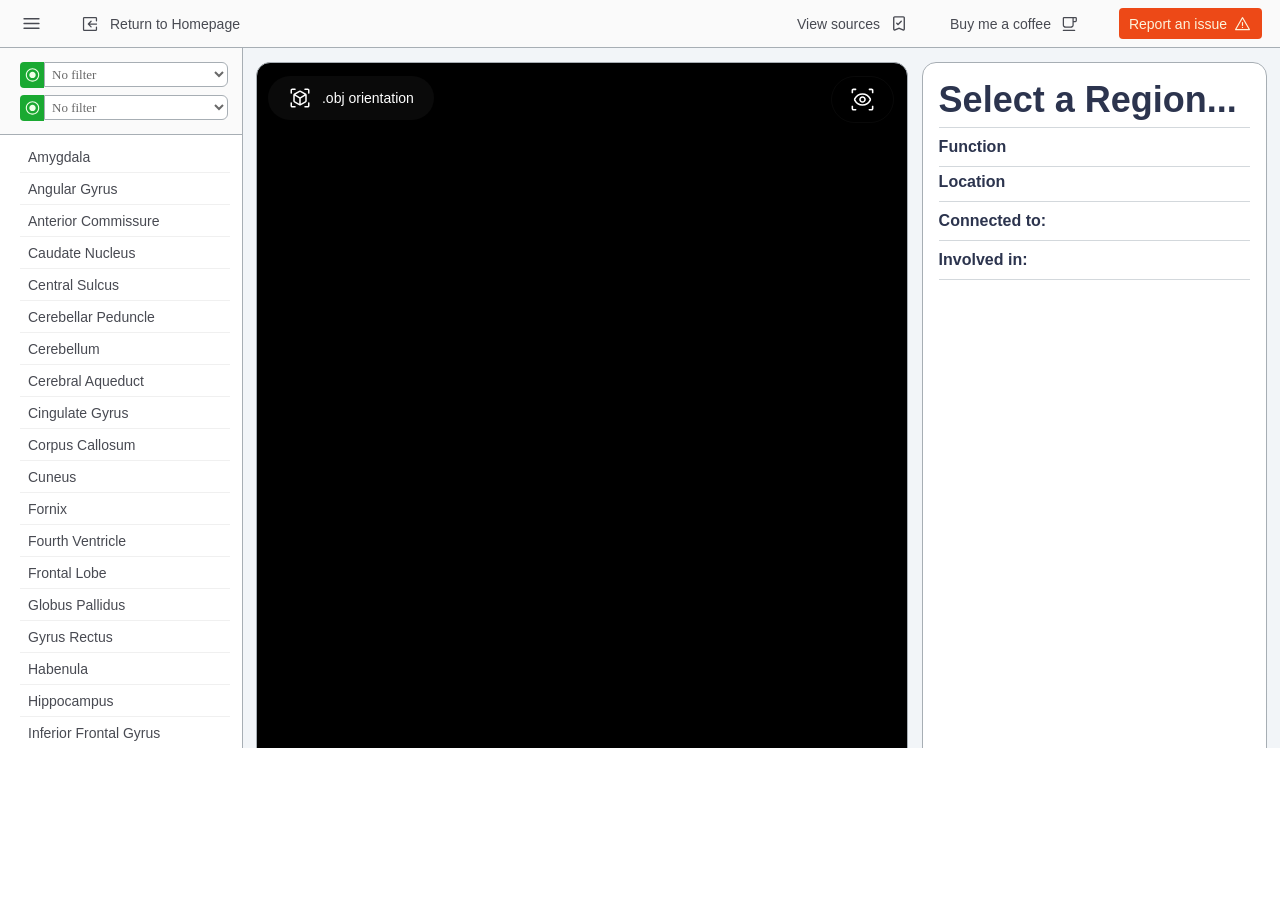
==== index.html @ bd82db9a "JS UPDATE; ANIMATIONS" ====
<!DOCTYPE html>
<html lang="en">

<head>
  <meta charset="UTF-8" />
  <link rel="icon" type="image/x-icon" href="BRAIN_2.png">
  <link rel="shortcut icon" href="BRAIN_2.png">

  <meta name="viewport" content="width=device-width, initial-scale=1.0" />

  <title>Model — Western Anatomy</title>
  <meta name="description" content="Learn neuroanatomy with an interactive 3D model. Created by Connor Mausolf at Western Washington University.">

  <meta property="og:title" content="WesternAnatomy Brain Model">
  <meta property="og:description" content="Learn neuroanatomy with an interactive 3D model. Created by Connor Mausolf at Western Washington University.">
  <meta property="og:type" content="website">
  <meta property="og:url" content="https://westernanatomy.com/">
  <meta property="og:image" content="og_image.png" src="og_image.png">

  <link rel="preconnect" href="https://fonts.googleapis.com">
  <link rel="preconnect" href="https://fonts.gstatic.com" crossorigin>
  <link href="https://fonts.googleapis.com/css2?family=Gloria+Hallelujah&family=Google+Sans+Flex:opsz,wght@6..144,1..1000&family=Google+Sans:ital,opsz,wght@0,17..18,400..700;1,17..18,400..700&family=Lato:ital,wght@0,100;0,300;0,400;0,700;0,900;1,100;1,300;1,400;1,700;1,900&family=Lexend:wght@793&family=Montserrat:ital,wght@0,100..900;1,100..900&family=Poppins:ital,wght@0,100;0,200;0,300;0,400;0,500;0,600;0,700;0,800;0,900;1,100;1,200;1,300;1,400;1,500;1,600;1,700;1,800;1,900&display=swap" rel="stylesheet">

  <link rel="stylesheet" href="lightV10.css">

  <script src="brain_index.js" defer></script>
  <script type="module" src="brain_script.js"></script>

</head>

<body>


  <main class="mm-content">
    
  <header class="navbar" role="banner" aria-label="Site">

  <a class="index-tog">
    <svg xmlns="http://www.w3.org/2000/svg" height="23px" viewBox="0 -960 960 960" width="23px" fill="currentColor"><path d="M170-254.62q-12.75 0-21.37-8.63-8.63-8.62-8.63-21.38 0-12.75 8.63-21.37 8.62-8.61 21.37-8.61h620q12.75 0 21.37 8.62 8.63 8.63 8.63 21.39 0 12.75-8.63 21.37-8.62 8.61-21.37 8.61H170ZM170-450q-12.75 0-21.37-8.63-8.63-8.63-8.63-21.38 0-12.76 8.63-21.37Q157.25-510 170-510h620q12.75 0 21.37 8.63 8.63 8.63 8.63 21.38 0 12.76-8.63 21.37Q802.75-450 790-450H170Zm0-195.39q-12.75 0-21.37-8.62-8.63-8.63-8.63-21.39 0-12.75 8.63-21.37 8.62-8.61 21.37-8.61h620q12.75 0 21.37 8.63 8.63 8.62 8.63 21.38 0 12.75-8.63 21.37-8.62 8.61-21.37 8.61H170Z"/></svg>
  </a>

       <a class="link" href="ethos.html">
        <svg xmlns="http://www.w3.org/2000/svg" height="20px" viewBox="0 -960 960 960" width="20px" fill="currentColor"><path d="M212.31-140Q182-140 161-161q-21-21-21-51.31v-112.31q0-12.76 8.62-21.38 8.61-8.61 21.38-8.61t21.38 8.61q8.62 8.62 8.62 21.38v112.31q0 4.62 3.85 8.46 3.84 3.85 8.46 3.85h535.38q4.62 0 8.46-3.85 3.85-3.84 3.85-8.46v-535.38q0-4.62-3.85-8.46-3.84-3.85-8.46-3.85H212.31q-4.62 0-8.46 3.85-3.85 3.84-3.85 8.46v112.31q0 12.76-8.62 21.38-8.61 8.61-21.38 8.61T148.62-614q-8.62-8.62-8.62-21.38v-112.31Q140-778 161-799q21-21 51.31-21h535.38Q778-820 799-799q21 21 21 51.31v535.38Q820-182 799-161q-21 21-51.31 21H212.31Zm277.54-310H170q-12.77 0-21.38-8.62Q140-467.23 140-480t8.62-21.38Q157.23-510 170-510h319.85l-84-84q-8.93-8.92-8.81-20.88.12-11.97 8.81-21.27 9.3-9.31 21.38-9.62 12.08-.31 21.39 9l131.46 131.46q5.61 5.62 7.92 11.85 2.31 6.23 2.31 13.46T588-466.54q-2.31 6.23-7.92 11.85L448.62-323.23q-8.93 8.92-21.2 8.81-12.27-.12-21.57-9.43-8.69-9.3-9-21.07-.31-11.77 9-21.08l84-84Z"/></svg>
        Return to Homepage
       </a>



       <div class="link2">
       <a class="linkVENMO" 
       href="references.html">View sources
        <svg xmlns="http://www.w3.org/2000/svg" height="22px" viewBox="0 -960 960 960"  width="22px" fill="currentColor"><path d="m438-498.77-35.92-35.92Q393.15-543 381-543q-12.15 0-21.08 8.92Q351-525.15 351-513q0 12.15 8.92 21.08l51.77 52.38q10.85 10.85 25.81 10.85 14.96 0 25.81-10.85l136.77-137.38q8.92-8.93 9.11-20.89.19-11.96-9.11-21.27Q591.15-628 579-628q-12.15 0-21.08 8.92L438-498.77Zm42 237.23-158.77 68.15q-36.15 15.46-68.69-5.92Q220-220.69 220-259.46v-488.23Q220-778 241-799q21-21 51.31-21h375.38Q698-820 719-799q21 21 21 51.31v488.23q0 38.77-32.54 60.15-32.54 21.38-68.69 5.92L480-261.54Zm0-66.46 182.69 78.69q6.16 2.69 11.73-1.15 5.58-3.85 5.58-10.39v-486.84q0-4.62-3.85-8.46-3.84-3.85-8.46-3.85H292.31q-4.62 0-8.46 3.85-3.85 3.84-3.85 8.46v486.84q0 6.54 5.58 10.39 5.57 3.84 11.73 1.15L480-328Zm0-432H280h400-200Z"/></svg>
       </a>

       <a class="linkVENMO" 
       href="https://account.venmo.com/u/connormaus">Buy me a coffee
          <svg xmlns="http://www.w3.org/2000/svg" height="20px" viewBox="0 -960 960 960" width="20px" fill="currentColor"><path d="M210-140q-12.75 0-21.37-8.63-8.63-8.63-8.63-21.38 0-12.76 8.63-21.37Q197.25-200 210-200h540q12.75 0 21.37 8.63 8.63 8.63 8.63 21.38 0 12.76-8.63 21.37Q762.75-140 750-140H210Zm112.69-155.39q-59.07 0-100.88-41.23Q180-377.85 180-436.15v-323.08q0-25.31 17.73-43.04T240.77-820h545.38q30.46 0 52.16 21.19 21.69 21.2 21.69 51.5v104.62q0 30.3-21.69 51.5Q816.61-570 786.15-570h-80v133.85q0 58.3-41.8 99.53-41.81 41.23-100.89 41.23H322.69Zm0-59.99h240.77q34.11 0 58.4-23.78 24.29-23.77 24.29-57.15V-760H240v323.84q0 33.39 24.29 57.08 24.29 23.7 58.4 23.7ZM706.15-630h80q5.77 0 9.81-3.65 4.04-3.66 4.04-9.04v-104.62q0-5.38-4.04-9.04-4.04-3.65-9.81-3.65h-80v130ZM322.69-355.38H240h406.15H322.69Z"/></svg>
       </a>

       <a class="linkREPORT" 
       href="mailto:cmausbis@outlook.com"> Report an issue
        <svg xmlns="http://www.w3.org/2000/svg" height="19px" viewBox="0 -960 960 960" width="19px" fill="currentColor"><path d="M137.02-140q-10.17 0-18.27-4.97t-12.59-13.11q-4.68-8.08-5.15-17.5-.47-9.42 5.08-18.66l342.43-591.52q5.56-9.24 13.9-13.66 8.35-4.42 17.58-4.42 9.23 0 17.58 4.42 8.34 4.42 13.9 13.66l342.43 591.52q5.55 9.24 5.05 18.58-.5 9.35-5.12 17.58-4.61 8.23-12.65 13.16-8.04 4.92-18.21 4.92H137.02ZM178-200h604L480-720 178-200Zm324.92-57.08q9.39-9.38 9.39-22.92 0-13.54-9.39-22.92-9.38-9.39-22.92-9.39-13.54 0-22.92 9.39-9.39 9.38-9.39 22.92 0 13.54 9.39 22.92 9.38 9.39 22.92 9.39 13.54 0 22.92-9.39Zm-1.54-103.85q8.62-8.63 8.62-21.38v-140q0-12.75-8.63-21.37-8.63-8.63-21.38-8.63-12.76 0-21.37 8.63-8.62 8.62-8.62 21.37v140q0 12.75 8.63 21.38 8.63 8.62 21.38 8.62 12.76 0 21.37-8.62ZM480-460Z"/></svg>
 </a>
       </div>

  </header>

  

  <div class="layout-wrapper">

      <div class="mobile-select-container">
    <select id="mobile-region-select" class="searchbar" aria-label="Select Brain Region">
      <option value="" disabled selected>Select a region...</option>
    </select>
  </div>


  <div class="left-hand" id="left-hand">

  <div class="searchy">
      <div class="filtuh">
        
     <div class="item-sec" id="group-sec">

        <select class="filter-items" id="group-filter">
          <option value="All">No filter</option>
          <option value="Gyri">Cortex only</option>
          <option value="Frontal Lobe">Frontal Lobe</option>
          <option value="Parietal Lobe">Parietal Lobe</option>
          <option value="Temporal Lobe">Temporal Lobe</option>
          <option value="Occipital Lobe">Occipital Lobe</option>

          <option value="Subcortical">Subcortical</option>
          <option value="Limbic System">Limbic System</option>
          <option value="Basal Ganglia">Basal Ganglia</option>
          <option value="Diencephalon">Diencephalon</option>
          <option value="Brainstem">Brain Stem</option>
          <option value="Ventricular System">Ventricles</option>
        </select>

       <button class="reset-btn" id="reset-group">
       <svg xmlns="http://www.w3.org/2000/svg" height="17px" viewBox="0 -1040 960 960" width="17px" fill="currentColor"><path d="M607.46-352.54Q660-405.08 660-480q0-74.92-52.54-127.46Q554.92-660 480-660q-74.92 0-127.46 52.54Q300-554.92 300-480q0 74.92 52.54 127.46Q405.08-300 480-300q74.92 0 127.46-52.54ZM480.07-100q-78.84 0-148.21-29.92t-120.68-81.21q-51.31-51.29-81.25-120.63Q100-401.1 100-479.93q0-78.84 29.92-148.21t81.21-120.68q51.29-51.31 120.63-81.25Q401.1-860 479.93-860q78.84 0 148.21 29.92t120.68 81.21q51.31 51.29 81.25 120.63Q860-558.9 860-480.07q0 78.84-29.92 148.21t-81.21 120.68q-51.29 51.31-120.63 81.25Q558.9-100 480.07-100Zm-.07-60q134 0 227-93t93-227q0-134-93-227t-227-93q-134 0-227 93t-93 227q0 134 93 227t227 93Z"/></svg>
        </button>
      </div>

    <div class="item-sec"  id="func-sec">
        <select class="filter-items" id="function-filter">
          <option value="All">No filter</option>
          <option value="Personality">Personality</option>
          <option value="Social">Social</option>
          <option value="Memory">Memory</option>
          <option value="Language">Language</option>
          <option value="Motor">Motor</option>
          <option value="Emotion">Emotion</option>
          <option value="Vision">Vision</option>
          <option value="Smell">Smell</option>
          <option value="Taste">Taste</option>
          <option value="Touch">Touch</option>
        </select>

        <button class="reset-btn" id="reset-func">
        <svg xmlns="http://www.w3.org/2000/svg" height="17px" viewBox="0 -1040 960 960" width="17px" fill="currentColor"><path d="M607.46-352.54Q660-405.08 660-480q0-74.92-52.54-127.46Q554.92-660 480-660q-74.92 0-127.46 52.54Q300-554.92 300-480q0 74.92 52.54 127.46Q405.08-300 480-300q74.92 0 127.46-52.54ZM480.07-100q-78.84 0-148.21-29.92t-120.68-81.21q-51.31-51.29-81.25-120.63Q100-401.1 100-479.93q0-78.84 29.92-148.21t81.21-120.68q51.29-51.31 120.63-81.25Q401.1-860 479.93-860q78.84 0 148.21 29.92t120.68 81.21q51.31 51.29 81.25 120.63Q860-558.9 860-480.07q0 78.84-29.92 148.21t-81.21 120.68q-51.29 51.31-120.63 81.25Q558.9-100 480.07-100Zm-.07-60q134 0 227-93t93-227q0-134-93-227t-227-93q-134 0-227 93t-93 227q0 134 93 227t227 93Z"/></svg>
        </button>
      </div>
    </div>

    </div>


      <aside id="index" class="index">
       <ul id="mi-list" class="mi-list" role="listbox" aria-label="All muscles"></ul>
      </aside>


      <div class="search-container">

          <div class="searchbar">
       <div class="search-btn">
          <svg class="magnifying-glass"  viewBox="0 0 24 24" fill="none" xmlns="http://www.w3.org/2000/svg">
            <path d="M21 21L17.5001 17.5M20 11.5C20 16.1944 16.1944 20 11.5 20C6.80558 20 3 16.1944 3 11.5C3 6.80558 6.80558 3 11.5 3C16.1944 3 20 6.80558 20 11.5Z" stroke="currentColor" stroke-width="2" stroke-linecap="round" stroke-linejoin="round"/>
          </svg>
       </div>

       
          <input id="searchbar" class="searchinput" placeholder="Press  /  to search index..." aria-label="Search">
       </div>
       </div>
      </div>
   

  


<div class="viewer">
  <div class="viewer-frame">
  
    <div id="three-container" class="canvas-layer window"></div>

    <div class="ui-layer">

      <div class="ui-safe-zone">


        
        
     <div class="view-dropdown-container">
  <div id="view-dropdown-trigger" class="view-dropdown-trigger" aria-haspopup="true" aria-expanded="false">
<svg xmlns="http://www.w3.org/2000/svg" height="24px" viewBox="0 -960 960 960" width="24px" fill="currentColor"><path d="m443.85-187.92-197.7-114.23q-17.17-10.01-26.66-26.39-9.49-16.38-9.49-36.08v-228.46q0-19.69 9.49-36.07t26.66-26.39l197.7-114.23q17.2-9.84 36.21-9.84 19.02 0 36.09 9.84l197.7 114.23q17.17 10.01 26.66 26.39 9.49 16.38 9.49 36.07v228.46q0 19.7-9.49 36.08t-26.66 26.39l-197.7 114.23q-17.2 9.84-36.21 9.84-19.02 0-36.09-9.84Zm6.15-65.46V-462L270-565.39v200.77q0 3.08 1.54 5.77 1.54 2.7 4.61 4.62L450-253.38Zm60 0 173.85-100.85q3.07-1.92 4.61-4.62 1.54-2.69 1.54-5.77v-200.77L510-462v208.62ZM129.99-650q-12.76 0-21.37-8.63Q100-667.25 100-680v-107.69q0-29.83 21.24-51.07Q142.48-860 172.31-860H280q12.75 0 21.37 8.63 8.63 8.63 8.63 21.38 0 12.76-8.63 21.37Q292.75-800 280-800H172.31q-5.39 0-8.85 3.46t-3.46 8.85V-680q0 12.75-8.63 21.37-8.63 8.63-21.38 8.63Zm42.32 550q-29.83 0-51.07-21.24Q100-142.48 100-172.31V-280q0-12.75 8.63-21.37 8.63-8.63 21.38-8.63 12.76 0 21.37 8.63Q160-292.75 160-280v107.69q0 5.39 3.46 8.85t8.85 3.46H280q12.75 0 21.37 8.63 8.63 8.63 8.63 21.38 0 12.76-8.63 21.37Q292.75-100 280-100H172.31Zm615.38 0H680q-12.75 0-21.37-8.63-8.63-8.63-8.63-21.38 0-12.76 8.63-21.37Q667.25-160 680-160h107.69q5.39 0 8.85-3.46t3.46-8.85V-280q0-12.75 8.63-21.37 8.63-8.63 21.38-8.63 12.76 0 21.37 8.63Q860-292.75 860-280v107.69q0 29.83-21.24 51.07Q817.52-100 787.69-100ZM800-680v-107.69q0-5.39-3.46-8.85t-8.85-3.46H680q-12.75 0-21.37-8.63-8.63-8.63-8.63-21.38 0-12.76 8.63-21.37Q667.25-860 680-860h107.69q29.83 0 51.07 21.24Q860-817.52 860-787.69V-680q0 12.75-8.63 21.37-8.63 8.63-21.38 8.63-12.76 0-21.37-8.63Q800-667.25 800-680ZM480-513.69l178.77-104.16-172.62-99.46q-3.07-1.92-6.15-1.92-3.08 0-6.15 1.92l-172.62 99.46L480-513.69Zm0 33.07Zm0-33.07ZM510-462Zm-60 0Z"/></svg>
    <span id="current-view-label">.obj orientation</span>
</div>

      </div>

        <div class="instruction-overlay" id="instructionOverlay">
          <div class="instruction-content">
            <p>Click and drag to rotate the model. Scroll to zoom in and out.</p>

            <p>
              Click the center reticle (<svg xmlns="http://www.w3.org/2000/svg" height="24px" viewBox="0 -960 960 960" width="24px" fill="currentColor"><path d="M450-72v-69.23q-125-12.85-210.46-98.31Q154.08-325 141.23-450H72v-60h69.23q12.85-125 98.31-210.46Q325-805.92 450-818.77V-888h60v69.23q125 12.85 210.46 98.31Q805.92-635 818.77-510H888v60h-69.23q-12.85 125-98.31 210.46Q635-154.08 510-141.23V-72h-60Zm228-210q82-82 82-198t-82-198q-82-82-198-82t-198 82q-82 82-82 198t82 198q82 82 198 82t198-82Zm-296.96-99.04Q340-422.08 340-480q0-57.92 41.04-98.96Q422.08-620 480-620q57.92 0 98.96 41.04Q620-537.92 620-480q0 57.92-41.04 98.96Q537.92-340 480-340q-57.92 0-98.96-41.04ZM536.5-423.5Q560-447 560-480t-23.5-56.5Q513-560 480-560t-56.5 23.5Q400-513 400-480t23.5 56.5Q447-400 480-400t56.5-23.5ZM480-480Z"/></svg>) to re-center the model.
            </p>
            
            <p>Click the layers icon (<svg width="22" height="22" viewBox="0 0 24 24" fill="none" xmlns="http://www.w3.org/2000/svg">
            <path d="M2 12.0001L11.6422 16.8212C11.7734 16.8868 11.839 16.9196 11.9078 16.9325C11.9687 16.9439 12.0313 16.9439 12.0922 16.9325C12.161 16.9196 12.2266 16.8868 12.3578 16.8212L22 12.0001M2 17.0001L11.6422 21.8212C11.7734 21.8868 11.839 21.9196 11.9078 21.9325C11.9687 21.9439 12.0313 21.9439 12.0922 21.9325C12.161 21.9196 12.2266 21.8868 12.3578 21.8212L22 17.0001M2 7.00006L11.6422 2.17895C11.7734 2.11336 11.839 2.08056 11.9078 2.06766C11.9687 2.05622 12.0313 2.05622 12.0922 2.06766C12.161 2.08056 12.2266 2.11336 12.3578 2.17895L22 7.00006L12.3578 11.8212C12.2266 11.8868 12.161 11.9196 12.0922 11.9325C12.0313 11.9439 11.9687 11.9439 11.9078 11.9325C11.839 11.9196 11.7734 11.8868 11.6422 11.8212L2 7.00006Z" stroke="currentColor" stroke-width="1.6" stroke-linecap="round" stroke-linejoin="round"/>
            </svg>) to seperate the layers of the brain.
            </p>

            <p> 
            Click the puzzle piece 
            icon to isolate a region. By breaking apart the model, isolating a region, and reassembling the model, you can understand where regions lie within larger structures.
            </p>
            
            
            <button class="close-overlay" id="closeOverlayBtn">OK</button>
          </div>
        </div>
        
        <div id="texture-loader" class="loader-overlay hidden">
        <div class="spinner"></div>
        </div>

        

        <div class="rotation-controls">  

  <button id="help-btn" class="upper-button">
    <svg xmlns="http://www.w3.org/2000/svg" height="22px" viewBox="0 -960 960 960" width="22px" fill="currentColor">
            <path d="M508.5-267.21q11.81-11.83 11.81-28.97 0-17.13-11.83-28.94-11.83-11.8-28.96-11.8-17.13 0-28.94 11.83-11.81 11.83-11.81 28.96 0 17.13 11.83 28.94 11.83 11.8 28.96 11.8 17.13 0 28.94-11.82ZM480.07-100q-78.84 0-148.21-29.92t-120.68-81.21q-51.31-51.29-81.25-120.63Q100-401.1 100-479.93q0-78.84 29.92-148.21t81.21-120.68q51.29-51.31 120.63-81.25Q401.1-860 479.93-860q78.84 0 148.21 29.92t120.68 81.21q51.31 51.29 81.25 120.63Q860-558.9 860-480.07q0 78.84-29.92 148.21t-81.21 120.68q-51.29 51.31-120.63 81.25Q558.9-100 480.07-100Zm-.07-60q134 0 227-93t93-227q0-134-93-227t-227-93q-134 0-227 93t-93 227q0 134 93 227t227 93Zm0-320Zm3.24-171.23q27.68 0 47.91 17.43 20.24 17.43 20.24 43.57 0 22-12.93 39.38-12.92 17.39-29.54 32.39-21.78 19.32-38.35 42.51-16.57 23.18-17.72 51.64-.39 10.93 7.69 18.31 8.08 7.38 18.84 7.38 11.54 0 19.54-7.69t10.23-18.84q4-20.62 17.04-36.73 13.04-16.12 28.25-30.65 21.87-21.32 38.17-46.48 16.31-25.17 16.31-56.14 0-47.54-37.46-78.12Q534-703.84 484-703.84q-35.69 0-67.31 15.8-31.61 15.81-49.23 46.12-5.46 9.31-3.5 19.59 1.95 10.29 10.55 15.62 10.95 6.09 22.49 3.48 11.54-2.62 19.61-13.15 12.16-15.77 29.43-25.31t37.2-9.54Z"/>
    </svg>
    Help
  </button>

    <div class="mm-sep4" role="separator"></div>

  <button id="center-btn" class="upper-button">
         <svg xmlns="http://www.w3.org/2000/svg" height="24px" viewBox="0 -960 960 960" width="24px" fill="currentColor"><path d="M480-413.46q-27.61 0-47.08-19.46-19.46-19.47-19.46-47.08t19.46-47.08q19.47-19.46 47.08-19.46t47.08 19.46q19.46 19.47 19.46 47.08t-19.46 47.08q-19.47 19.46-47.08 19.46ZM300-257.85 187.08-144.92q-8.31 8.3-20.89 8.5-12.57.19-21.27-8.5-8.69-8.7-8.69-21.08 0-12.39 8.69-21.08L257.85-300H170q-12.77 0-21.38-8.62Q140-317.23 140-330t8.62-21.38Q157.23-360 170-360h153.85q15.46 0 25.8 10.35Q360-339.31 360-323.85V-170q0 12.77-8.62 21.38Q342.77-140 330-140t-21.38-8.62Q300-157.23 300-170v-87.85Zm360 0V-170q0 12.77-8.62 21.38Q642.77-140 630-140t-21.38-8.62Q600-157.23 600-170v-153.85q0-15.46 10.35-25.8Q620.69-360 636.15-360H790q12.77 0 21.38 8.62Q820-342.77 820-330t-8.62 21.38Q802.77-300 790-300h-87.85l112.93 112.92q8.3 8.31 8.5 20.89.19 12.57-8.5 21.27-8.7 8.69-21.08 8.69-12.39 0-21.08-8.69L660-257.85ZM257.85-660 144.92-772.92q-8.3-8.31-8.5-20.89-.19-12.57 8.5-21.27 8.7-8.69 21.08-8.69 12.39 0 21.08 8.69L300-702.15V-790q0-12.77 8.62-21.38Q317.23-820 330-820t21.38 8.62Q360-802.77 360-790v153.85q0 15.46-10.35 25.8Q339.31-600 323.85-600H170q-12.77 0-21.38-8.62Q140-617.23 140-630t8.62-21.38Q157.23-660 170-660h87.85Zm444.3 0H790q12.77 0 21.38 8.62Q820-642.77 820-630t-8.62 21.38Q802.77-600 790-600H636.15q-15.46 0-25.8-10.35Q600-620.69 600-636.15V-790q0-12.77 8.62-21.38Q617.23-820 630-820t21.38 8.62Q660-802.77 660-790v87.85l112.92-112.93q8.31-8.3 20.89-8.5 12.57-.19 21.27 8.5 8.69 8.7 8.69 21.08 0 12.39-8.69 21.08L702.15-660Z"/>
         </svg>
  </button>


        <button id="rotation-lock-btn" class="upper-button" aria-label="Lock Rotation">
           <svg xmlns="http://www.w3.org/2000/svg" height="28px" viewBox="0 -960 960 960" width="28px" fill="currentColor"><path d="M831.09-331.94q-29.9 69.06-81.38 120.57-51.48 51.52-120.49 81.44Q560.21-100 481-100q-75 0-141-26.5t-116.5-74Q173-248 140-312.5T102-451q-1-10 6-16.5t17-6.5q10 0 19.5 6t12.5 23q12 125 104 208.5T480-153q137 0 231.5-94.5T806-479q0-137-94.5-231.5T480-805q-97 0-174 50T190-625h92q10.95 0 18.48 7.54 7.52 7.53 7.52 18.5 0 10.96-7.52 18.96-7.53 8-18.48 8H143.35q-18.35 0-30.85-12.63Q100-597.25 100-615v-139q0-10.95 8.04-18.47 8.03-7.53 19-7.53 10.96 0 18.46 7.53 7.5 7.52 7.5 18.47v95q45-90 132-145.5T481-860q79.21 0 148.22 29.89t120.49 81.35q51.48 51.46 81.38 120.43Q861-559.35 861-480.17q0 79.17-29.91 148.23ZM400-327q-16.45 0-27.73-11.27Q361-349.55 361-366v-120q0-14.45 11.5-25.73Q384-523 401-525v-41q0-32.53 23-55.76Q447-645 480-645t56 23.24q23 23.23 23 55.76v41q17 2 28.5 13.27Q599-500.45 599-486v120q0 16.45-11.28 27.73Q576.45-327 560-327H400Zm39-198h82v-40.61q0-16.39-12.5-28.89T480-607q-16 0-28.5 12.5T439-565.61V-525Z"/></svg>      
        </button>
          <input type="range" id="rotation-slider" min="0" max="360" value="0" aria-label="Rotate Model">

           <div class="mm-sep4" role="separator"></div>

  <button id="isolate-btn" class="upper-button">
      <svg width="23" height="23" viewBox="0 0 24 24" fill="none" xmlns="http://www.w3.org/2000/svg">
      <path d="M7.5 4.5C7.5 3.11929 8.61929 2 10 2C11.3807 2 12.5 3.11929 12.5 4.5V6H13.5C14.8978 6 15.5967 6 16.1481 6.22836C16.8831 6.53284 17.4672 7.11687 17.7716 7.85195C18 8.40326 18 9.10218 18 10.5H19.5C20.8807 10.5 22 11.6193 22 13C22 14.3807 20.8807 15.5 19.5 15.5H18V17.2C18 18.8802 18 19.7202 17.673 20.362C17.3854 20.9265 16.9265 21.3854 16.362 21.673C15.7202 22 14.8802 22 13.2 22H12.5V20.25C12.5 19.0074 11.4926 18 10.25 18C9.00736 18 8 19.0074 8 20.25V22H6.8C5.11984 22 4.27976 22 3.63803 21.673C3.07354 21.3854 2.6146 20.9265 2.32698 20.362C2 19.7202 2 18.8802 2 17.2V15.5H3.5C4.88071 15.5 6 14.3807 6 13C6 11.6193 4.88071 10.5 3.5 10.5H2C2 9.10218 2 8.40326 2.22836 7.85195C2.53284 7.11687 3.11687 6.53284 3.85195 6.22836C4.40326 6 5.10218 6 6.5 6H7.5V4.5Z" stroke="currentColor" stroke-width="1.6" stroke-linecap="round" stroke-linejoin="round"/>
      </svg>
  </button>

  <button id="track-btn" class="upper-button">
    <svg xmlns="http://www.w3.org/2000/svg" height="25px" viewBox="0 -960 960 960" width="25px" fill="currentColor"><path d="M132.31-60Q102-60 81-81q-21-21-21-51.31v-82.31q0-12.77 8.62-21.38 8.61-8.62 21.38-8.62t21.38 8.62q8.62 8.61 8.62 21.38v82.31q0 5.39 3.46 8.85t8.85 3.46h82.31q12.77 0 21.38 8.62 8.62 8.61 8.62 21.38T236-68.62Q227.39-60 214.62-60h-82.31Zm695.38 0h-82.31q-12.77 0-21.38-8.62-8.62-8.61-8.62-21.38t8.62-21.38q8.61-8.62 21.38-8.62h82.31q5.39 0 8.85-3.46t3.46-8.85v-82.31q0-12.77 8.62-21.38 8.61-8.62 21.38-8.62t21.38 8.62q8.62 8.61 8.62 21.38v82.31Q900-102 879-81q-21 21-51.31 21ZM480-235.39q-101.38 0-185.81-52.53-84.42-52.54-133.5-145.7-5.61-10.84-8.23-22.19-2.61-11.34-2.61-23.19 0-12.46 2.61-24.5 2.62-12.04 8.23-22.88 49.08-93.16 133.5-145.7 84.43-52.53 185.81-52.53t185.81 52.53q84.42 52.54 133.5 145.7 5.61 10.84 8.23 22.38 2.61 11.54 2.61 24t-2.61 24q-2.62 11.54-8.23 22.38-49.08 93.16-133.5 145.7-84.43 52.53-185.81 52.53Zm0-59.99q89.54 0 162.15-48.77Q714.77-392.92 754.92-480q-40.15-87.08-112.77-135.85-72.61-48.77-162.15-48.77t-162.15 48.77Q245.23-567.08 205.08-480q40.15 87.08 112.77 135.85 72.61 48.77 162.15 48.77Zm0-57.31q53 0 90.15-37.16Q607.31-427 607.31-480q0-53-37.16-90.15Q533-607.31 480-607.31q-53 0-90.15 37.16Q352.69-533 352.69-480q0 53 37.16 90.15Q427-352.69 480-352.69Zm0-60q-28.08 0-47.69-19.62-19.62-19.61-19.62-47.69t19.62-47.69q19.61-19.62 47.69-19.62t47.69 19.62q19.62 19.61 19.62 47.69t-19.62 47.69q-19.61 19.62-47.69 19.62Zm420-415v82.31q0 12.77-8.62 21.38-8.61 8.62-21.38 8.62T848.62-724q-8.62-8.61-8.62-21.38v-82.31q0-5.39-3.46-8.85t-8.85-3.46h-82.31q-12.77 0-21.38-8.62-8.62-8.61-8.62-21.38t8.62-21.38q8.61-8.62 21.38-8.62h82.31Q858-900 879-879q21 21 21 51.31ZM480-480ZM132.31-900h82.31q12.77 0 21.38 8.62 8.62 8.61 8.62 21.38T236-848.62q-8.61 8.62-21.38 8.62h-82.31q-5.39 0-8.85 3.46t-3.46 8.85v82.31q0 12.77-8.62 21.38-8.61 8.62-21.38 8.62T68.62-724Q60-732.61 60-745.38v-82.31Q60-858 81-879q21-21 51.31-21Z"/></svg>
 </button>

 <button id="explode-btn" class="upper-button">
      <svg width="22" height="22" viewBox="0 0 24 24" fill="none" xmlns="http://www.w3.org/2000/svg">
      <path d="M2 12.0001L11.6422 16.8212C11.7734 16.8868 11.839 16.9196 11.9078 16.9325C11.9687 16.9439 12.0313 16.9439 12.0922 16.9325C12.161 16.9196 12.2266 16.8868 12.3578 16.8212L22 12.0001M2 17.0001L11.6422 21.8212C11.7734 21.8868 11.839 21.9196 11.9078 21.9325C11.9687 21.9439 12.0313 21.9439 12.0922 21.9325C12.161 21.9196 12.2266 21.8868 12.3578 21.8212L22 17.0001M2 7.00006L11.6422 2.17895C11.7734 2.11336 11.839 2.08056 11.9078 2.06766C11.9687 2.05622 12.0313 2.05622 12.0922 2.06766C12.161 2.08056 12.2266 2.11336 12.3578 2.17895L22 7.00006L12.3578 11.8212C12.2266 11.8868 12.161 11.9196 12.0922 11.9325C12.0313 11.9439 11.9687 11.9439 11.9078 11.9325C11.839 11.9196 11.7734 11.8868 11.6422 11.8212L2 7.00006Z" stroke="currentColor" stroke-width="1.6" stroke-linecap="round" stroke-linejoin="round"/>
      </svg>
 </button>

    <div class="mm-sep4" role="separator"></div> 
           
 <button id="settings-toggle-btn" class="upper-button" aria-label="Toggle Controls">
      <svg width="23" height="23" viewBox="0 0 24 24" fill="none" xmlns="http://www.w3.org/2000/svg">
      <path d="M12 15C13.6569 15 15 13.6569 15 12C15 10.3431 13.6569 9 12 9C10.3431 9 9 10.3431 9 12C9 13.6569 10.3431 15 12 15Z" stroke="currentColor" stroke-width="1.6" stroke-linecap="round" stroke-linejoin="round"/>
      <path d="M18.7273 14.7273C18.6063 15.0015 18.5702 15.3056 18.6236 15.6005C18.6771 15.8954 18.8177 16.1676 19.0273 16.3818L19.0818 16.4364C19.2509 16.6052 19.385 16.8057 19.4765 17.0265C19.568 17.2472 19.6151 17.4838 19.6151 17.7227C19.6151 17.9617 19.568 18.1983 19.4765 18.419C19.385 18.6397 19.2509 18.8402 19.0818 19.0091C18.913 19.1781 18.7124 19.3122 18.4917 19.4037C18.271 19.4952 18.0344 19.5423 17.7955 19.5423C17.5565 19.5423 17.3199 19.4952 17.0992 19.4037C16.8785 19.3122 16.678 19.1781 16.5091 19.0091L16.4545 18.9545C16.2403 18.745 15.9682 18.6044 15.6733 18.5509C15.3784 18.4974 15.0742 18.5335 14.8 18.6545C14.5311 18.7698 14.3018 18.9611 14.1403 19.205C13.9788 19.4489 13.8921 19.7347 13.8909 20.0273V20.1818C13.8909 20.664 13.6994 21.1265 13.3584 21.4675C13.0174 21.8084 12.5549 22 12.0727 22C11.5905 22 11.1281 21.8084 10.7871 21.4675C10.4461 21.1265 10.2545 20.664 10.2545 20.1818V20.1C10.2475 19.7991 10.1501 19.5073 9.97501 19.2625C9.79991 19.0176 9.55521 18.8312 9.27273 18.7273C8.99853 18.6063 8.69437 18.5702 8.39947 18.6236C8.10456 18.6771 7.83244 18.8177 7.61818 19.0273L7.56364 19.0818C7.39478 19.2509 7.19425 19.385 6.97353 19.4765C6.7528 19.568 6.51621 19.6151 6.27727 19.6151C6.03834 19.6151 5.80174 19.568 5.58102 19.4765C5.36029 19.385 5.15977 19.2509 4.99091 19.0818C4.82186 18.913 4.68775 18.7124 4.59626 18.4917C4.50476 18.271 4.45766 18.0344 4.45766 17.7955C4.45766 17.5565 4.50476 17.3199 4.59626 17.0992C4.68775 16.8785 4.82186 16.678 4.99091 16.5091L5.04545 16.4545C5.25503 16.2403 5.39562 15.9682 5.4491 15.6733C5.50257 15.3784 5.46647 15.0742 5.34545 14.8C5.23022 14.5311 5.03887 14.3018 4.79497 14.1403C4.55107 13.9788 4.26526 13.8921 3.97273 13.8909H3.81818C3.33597 13.8909 2.87351 13.6994 2.53253 13.3584C2.19156 13.0174 2 12.5549 2 12.0727C2 11.5905 2.19156 11.1281 2.53253 10.7871C2.87351 10.4461 3.33597 10.2545 3.81818 10.2545H3.9C4.2009 10.2475 4.49273 10.1501 4.73754 9.97501C4.98236 9.79991 5.16883 9.55521 5.27273 9.27273C5.39374 8.99853 5.42984 8.69437 5.37637 8.39947C5.3229 8.10456 5.18231 7.83244 4.97273 7.61818L4.91818 7.56364C4.74913 7.39478 4.61503 7.19425 4.52353 6.97353C4.43203 6.7528 4.38493 6.51621 4.38493 6.27727C4.38493 6.03834 4.43203 5.80174 4.52353 5.58102C4.61503 5.36029 4.74913 5.15977 4.91818 4.99091C5.08704 4.82186 5.28757 4.68775 5.50829 4.59626C5.72901 4.50476 5.96561 4.45766 6.20455 4.45766C6.44348 4.45766 6.68008 4.50476 6.9008 4.59626C7.12152 4.68775 7.32205 4.82186 7.49091 4.99091L7.54545 5.04545C7.75971 5.25503 8.03183 5.39562 8.32674 5.4491C8.62164 5.50257 8.9258 5.46647 9.2 5.34545H9.27273C9.54161 5.23022 9.77093 5.03887 9.93245 4.79497C10.094 4.55107 10.1807 4.26526 10.1818 3.97273V3.81818C10.1818 3.33597 10.3734 2.87351 10.7144 2.53253C11.0553 2.19156 11.5178 2 12 2C12.4822 2 12.9447 2.19156 13.2856 2.53253C13.6266 2.87351 13.8182 3.33597 13.8182 3.81818V3.9C13.8193 4.19253 13.906 4.47834 14.0676 4.72224C14.2291 4.96614 14.4584 5.15749 14.7273 5.27273C15.0015 5.39374 15.3056 5.42984 15.6005 5.37637C15.8954 5.3229 16.1676 5.18231 16.3818 4.97273L16.4364 4.91818C16.6052 4.74913 16.8057 4.61503 17.0265 4.52353C17.2472 4.43203 17.4838 4.38493 17.7227 4.38493C17.9617 4.38493 18.1983 4.43203 18.419 4.52353C18.6397 4.61503 18.8402 4.74913 19.0091 4.91818C19.1781 5.08704 19.3122 5.28757 19.4037 5.50829C19.4952 5.72901 19.5423 5.96561 19.5423 6.20455C19.5423 6.44348 19.4952 6.68008 19.4037 6.9008C19.3122 7.12152 19.1781 7.32205 19.0091 7.49091L18.9545 7.54545C18.745 7.75971 18.6044 8.03183 18.5509 8.32674C18.4974 8.62164 18.5335 8.9258 18.6545 9.2V9.27273C18.7698 9.54161 18.9611 9.77093 19.205 9.93245C19.4489 10.094 19.7347 10.1807 20.0273 10.1818H20.1818C20.664 10.1818 21.1265 10.3734 21.4675 10.7144C21.8084 11.0553 22 11.5178 22 12C22 12.4822 21.8084 12.9447 21.4675 13.2856C21.1265 13.6266 20.664 13.8182 20.1818 13.8182H20.1C19.8075 13.8193 19.5217 13.906 19.2778 14.0676C19.0339 14.2291 18.8425 14.4584 18.7273 14.7273Z" stroke="currentColor" stroke-width="1.6" stroke-linecap="round" stroke-linejoin="round"/>
      </svg>
 </button>


        </div>



    </div> 


  </div>
  <div id="viewer-ext_controls" class="ext_controls"> 
  <button id="track-btn" class="upper-button">
    <svg xmlns="http://www.w3.org/2000/svg" height="25px" viewBox="0 -960 960 960" width="25px" fill="currentColor"><path d="M132.31-60Q102-60 81-81q-21-21-21-51.31v-82.31q0-12.77 8.62-21.38 8.61-8.62 21.38-8.62t21.38 8.62q8.62 8.61 8.62 21.38v82.31q0 5.39 3.46 8.85t8.85 3.46h82.31q12.77 0 21.38 8.62 8.62 8.61 8.62 21.38T236-68.62Q227.39-60 214.62-60h-82.31Zm695.38 0h-82.31q-12.77 0-21.38-8.62-8.62-8.61-8.62-21.38t8.62-21.38q8.61-8.62 21.38-8.62h82.31q5.39 0 8.85-3.46t3.46-8.85v-82.31q0-12.77 8.62-21.38 8.61-8.62 21.38-8.62t21.38 8.62q8.62 8.61 8.62 21.38v82.31Q900-102 879-81q-21 21-51.31 21ZM480-235.39q-101.38 0-185.81-52.53-84.42-52.54-133.5-145.7-5.61-10.84-8.23-22.19-2.61-11.34-2.61-23.19 0-12.46 2.61-24.5 2.62-12.04 8.23-22.88 49.08-93.16 133.5-145.7 84.43-52.53 185.81-52.53t185.81 52.53q84.42 52.54 133.5 145.7 5.61 10.84 8.23 22.38 2.61 11.54 2.61 24t-2.61 24q-2.62 11.54-8.23 22.38-49.08 93.16-133.5 145.7-84.43 52.53-185.81 52.53Zm0-59.99q89.54 0 162.15-48.77Q714.77-392.92 754.92-480q-40.15-87.08-112.77-135.85-72.61-48.77-162.15-48.77t-162.15 48.77Q245.23-567.08 205.08-480q40.15 87.08 112.77 135.85 72.61 48.77 162.15 48.77Zm0-57.31q53 0 90.15-37.16Q607.31-427 607.31-480q0-53-37.16-90.15Q533-607.31 480-607.31q-53 0-90.15 37.16Q352.69-533 352.69-480q0 53 37.16 90.15Q427-352.69 480-352.69Zm0-60q-28.08 0-47.69-19.62-19.62-19.61-19.62-47.69t19.62-47.69q19.61-19.62 47.69-19.62t47.69 19.62q19.62 19.61 19.62 47.69t-19.62 47.69q-19.61 19.62-47.69 19.62Zm420-415v82.31q0 12.77-8.62 21.38-8.61 8.62-21.38 8.62T848.62-724q-8.62-8.61-8.62-21.38v-82.31q0-5.39-3.46-8.85t-8.85-3.46h-82.31q-12.77 0-21.38-8.62-8.62-8.61-8.62-21.38t8.62-21.38q8.61-8.62 21.38-8.62h82.31Q858-900 879-879q21 21 21 51.31ZM480-480ZM132.31-900h82.31q12.77 0 21.38 8.62 8.62 8.61 8.62 21.38T236-848.62q-8.61 8.62-21.38 8.62h-82.31q-5.39 0-8.85 3.46t-3.46 8.85v82.31q0 12.77-8.62 21.38-8.61 8.62-21.38 8.62T68.62-724Q60-732.61 60-745.38v-82.31Q60-858 81-879q21-21 51.31-21Z"/></svg>
 </button>
  </div>


  </div>
  </div>

<aside id="panel" class="panel" aria-label="Region Info">

        <div class="pathway" id="rel-pathway">
      </div>

      <div>
      <div class="panel-header"  id="brainName">
        Select a Region...
      </div>

    <div class="panel-content">

              <div class="mm-sep10"></div>


      <div class="panel-section"><div>
        <div class="section-label">
          Function
        </div>
        
           </div>
           <p id="info-desc"></p>
           </div>

        <div class="mm-sep10"></div>

        <div class="section-label">
          Location
        </div>

        <div class="panel-section">
          <p id="info-head"></p>
        </div>

      <div class="mm-sep10"></div>


      <div class="panel-section">
      <div class="section-label">
        Connected to:
      </div>
      <p id="info-conct"></p>

      <div class="mm-sep10"></div>


      <div class="panel-section">
      <div class="section-label">
        Involved in:
      </div>
      <p id="info-functionTags"></p>     
      </div>

      <div class="mm-sep10"></div>

  </div>
</aside>
  </main>

</body>
</html>
---- lightV10.css ----
/* Reset */
* { box-sizing: border-box; margin: 0; padding: 0; }

:root{
  --navbar-h: 48px;
  --main-color: #f1f5f8ea;
  --color3: #eaeaea;
  
  --border-1: #a7aeb4;
  --border-2: #b9c1c7a0;

  --main-height: calc(100vh - var(--navbar-h));

  --big-text: #2c344e;
  --lil-text: #484a52; font-size: 14px; font-weight: 360;

  --p-text: #aeaeae;

  --mobile-text: #ffffff;

  --link-text: #25b43d;
  --link-2: #017dea;
  --link-hover: #afd3ec3a;
  --link-sel: #008cff;


  --mm-select: #090909;
  --mm-highlight: #bfcab846;
}



body {
  font-family: 'Google Sans' , sans-serif;
}



a:hover{
  text-decoration: underline;
}


  .mm-content{
    padding-top: 0px;
    margin: 0 auto;
    backdrop-filter: blur(80px);
    margin-bottom: 0rem;
    z-index: 0;
  }



.navbar{
  top: 0; left: 0; right: 0;
  z-index: 1300;
  background-color: var();
  height: var(--navbar-h);
  display: flex; 
  flex-direction: row;
  align-items: center;
  justify-content: variable;
  gap: 3rem;
  padding-left: 80px;

  background-color: #fafafa;


  border-bottom: 1px solid var(--border-1);
  box-shadow: 1px 1px 10px 1px #2f2f2f00; 


  position: relative;

  font-weight: var(--lil-text);
}
.mini-nav{
  display: none;
}


.brand img{display: none;}


.index-tog{
  color: var(--lil-text);
  display: flex;

  cursor: pointer;
  transition: color 0.15s ease;

  position: absolute;
  left: 20px;
}
.index-tog:hover{
  color: #888888;
}

.index-tog .mobile{
display: none;
}



.link{ 
  text-decoration: none; 
  display: flex;
  align-items: center;
  gap: 10px;
  color: var(--lil-text);
  font-size: 14px;
  transition: ease-in-out 0.15s;

  margin: 0;
}
.link svg{
  rotate: 180deg;
}

.link2{ 
  text-decoration: none; 
  display: flex;
  align-items: center;
  gap: 40px;
  color: var(--lil-text);
  transition: ease-in-out 0.1s;

  position: absolute;
  right: 18px;
}
.linkVENMO{
  text-decoration: none; 
  display: flex;
  align-items: center;
  gap: 8px;
  color: var(--lil-text);
  font-size: 14px;
  transition: ease-in-out 0.15s;

  margin: 0;
}
.linkVENMO:hover{
 color: var(--link-sel);
}


.linkREPORT{ 
  text-decoration: none; 
  display: flex;
  align-items: center;
  gap: 6px;
  color: var(--lil-text);
  font-size: 14px;
  transition: ease-in-out 0.15s;
  margin: 0;

  padding: 6px 10px;
  border-radius: 4px;
  background-color: #ed4917;
  color: #fcf3db;

  max-height: 32px;
}
.linkREPORT:hover{ 
 background-color: #fc644c;
 border-color: #dd4112;
 color: #fcf3db;
 text-decoration: none;
}


.link:hover{
  color: var(--link-sel); 
  border: none; 
  text-decoration: underline; 
  border-radius: 40px;
}
.link:active{
  color: var(--link-sel);
  text-decoration: underline;
}

#current-view-label{
  font-size: 14px;
}

/* Main content area */
.layout-wrapper {
  display: flex;
  justify-content: flex-start;
  align-items: flex-start;
  background-color: var(--main-color);
  max-width: 100vw;
  overflow: hidden;
  margin-left: 0px;
  max-height: 700px;

}

/* Separator */
.mm-sep1{ height:1px; background: var(--border-1);   max-width: 100%; margin: 1rem 0rem; }

.mm-sep2{ height:1px; background:var(--border-1);}
.mm-sep3{ flex: 0 0 1px; height: 26px; align-self: center;  color:var(--border-1);}
.mm-sep5{ height:0px; background:var(--border-1); margin-bottom: 10px;}
.mm-sep7{ height: var(--main-height); width: 0px; background-color: var(--border-1);}


/* Hover tooltip */
.mm-tooltip{
  position: fixed; pointer-events:none;
  background-color: #00000079;
  backdrop-filter: blur(50px);
  border: 1px solid #aaaaaa2b;
  box-shadow: 0px 0px 6px #00000000;
  border-radius: 14px;
  color: #fff;
  font-size: 16px; 
  font-weight:500; 
  padding:12px;
  opacity:0; transform: translate(12px,12px);
  transition: opacity 120ms ease; z-index:1000;
}
.mm-tooltip.show{ opacity:0.9; }


.viewer-instruction{
  font-size: 12px; color: var(--lil-text); line-height: 1.5rem; 
  margin: 0 auto; padding:1rem 2.4rem;
  justify-content: center;
  max-width: var(--max-width);
  text-align: left;
}
.link-explain{
  font-size: 13px;
  color: var(--lil-text);
  height: var(--notify-h, auto);
  text-align: left;
  align-items: center;
  align-content: left;
  gap: 0.2rem;
  display: flex;

}
.link-explain a{
  text-decoration: none;
  color: var(--link-text);
}
.link-explain a:hover{
  text-decoration: underline;
  color: var(--link-text);
}
.cls-4{
  color: white;
}
/* --------- Viewer --------- */
.viewer{
  flex: 1;
  min-width: 0;
  display:flex; 
  margin-top: 14px;
  margin-left: 1vw;
}


  /* Container holds everything together */
.view-dropdown-container {
  position: absolute;
  top: 14px;
  left: 12px;
  pointer-events: auto; /* Ensure clicks register */
  z-index: 20; 
  background-color: #0f0f0fb7;
  border-radius: 40px;
  color: white;
  padding: 10px 20px;
}

/* The Trigger Button */
.view-dropdown-trigger {
  display: flex;
  align-items: center;
  gap: 10px;
}






.bottom-panel{
  position: absolute;
  left: 30px;
  bottom: 26px;
  z-index: 1300;
  gap: 24px;
  color: #fff;
}
.bottom-panel:hover{
  color: var(--mm-select);
  cursor: pointer;
}


.window {
  position: relative;
  flex-grow: 1;
  overflow: hidden;

    background-color: #000000;

     border-radius: 14px;

     border: 1px solid var(--border-1);
    
  display: flex; 
  align-items: center; 
  justify-content: center;
}
.viewer-frame{
  position: relative;
  width: 100%;
  max-width: 100%;
  display: flex;
  flex-direction: row; 
  min-height: calc(var(--main-height) - 2rem); 
  align-items: stretch;
  overflow: hidden;
}
.canvas-layer {
  position: absolute;
  inset: 0;
  z-index: 0; 
}
.ui-layer {
  position: absolute;
  inset: 0;
  z-index: 10;
  display: flex;
  pointer-events: none; /* Let clicks pass to 3D model */
}
.ui-safe-zone {
  flex-grow: 1;
  flex-basis: 0; /* Tells it to start at 0 and fill only available space */
  position: relative;
  height: 100%; 
}
.ui-layer .panel {
  position: relative !important; /* Forces it back into the flex flow */
  right: auto !important; 
  flex-shrink: 0; /* Prevents the safe zone from squishing it */
  height: 100%; 
  /* Ensure you have a set width here, e.g., width: 400px; */
}
.obj-orient,
.instruction-overlay,
.rotation-controls,
.explode_ctrl,
.panel {
  pointer-events: auto;
}


.loader-overlay {
  position: absolute;
  top: 0; left: 0; width: 100%; height: 100%;
  background: rgba(0, 0, 0, 0.4); /* Dark semi-transparent background */
  display: flex;
  justify-content: center;
  align-items: center;
  z-index: 50; /* Above canvas (0) but below HUD buttons (100) */
  backdrop-filter: blur(2px);
  transition: opacity 0.3s ease;
}

.loader-overlay.hidden {
  opacity: 0;
  pointer-events: none;
}

.spinner {
  width: 40px;
  height: 40px;
  border: 4px solid rgba(255, 255, 255, 0.3);
  border-top: 4px solid #ffffff;
  border-radius: 50%;
  animation: spin 1s linear infinite;
}

@keyframes spin {
  0% { transform: rotate(0deg); }
  100% { transform: rotate(360deg); }
}

.viewer-hud-right {
  position: absolute;
  bottom: 0.1rem;
  right: 0.1rem;
  display: flex;
  align-items: center;
  margin: 1rem;
  padding: 0.2rem;
  border-radius: 20px;
  padding-left: 1rem;
  padding-right: 0.6rem;
}
.window .zoom-btn{
  pointer-events: auto;
  padding: 0.4rem;
  border-radius: 999px;
  border:none; background:none; color:#ffffff;
  display:grid; place-items:center;
  transition: transform 1s ease, box-shadow .5s ease, border-color 1s ease;
}
.zoom-btn:hover{
background-color: var(--mm-highlight);
color: var(--mm-select);
padding: 0.4rem;
cursor: pointer;
}

.explode_ctrl{
  width: 46px;
  flex-shrink: 0;
  align-items: center;

  bottom: 14px;
  left: 14px;
  padding-top: 12px;
  padding-bottom: 8px;
  
  border-radius: 30px;
  box-shadow: 0px 0px 20px 6px rgba(15, 15, 15, 0.271);
  border: 1px  solid #3f3f3f25;
  background-color: var(--hoverlay);
  backdrop-filter: blur(8px);

  display: flex;
  position: absolute;
  flex-direction: column;
  gap: 10px;
  z-index: 1400;
}
.explode_ctrl:hover{
  background-color: var(--hoverlay-2);
}
/* --------- Controls --------- */
.ext_controls{
  flex-shrink: 0;
  align-items: center;

  z-index: 2000;

   overflow: hidden;
   white-space: nowrap;

  top: 14px;
  right: 14px;
  padding:10px 18px;
  

  border-radius: 30px;
  border: 1px  solid #3f3f3f25;
  backdrop-filter: blur(8px);

  display: flex;
  position: absolute;
  flex-direction: column;
  gap: 20px;
}

.ext_controls .upper-button{
  color: #ffffff;
}
.ext_controls:hover .upper-button{
  color: #ffffffc6;
}

.mm-sep4 {   
  height: 24px;
  width: 2px;

  background:var(--border-2);
}


/* --- Rotation Slider --- */
.rotation-controls {
  bottom: 0px;     
  padding: 14px 22px;
  display: flex;
  justify-content: center;
  width: 100%;


  background-color: #fff;
  border: 1px  solid var(--border-1);
  border-radius: 0px 0px 14px 14px;

  gap: 16px;
  align-items: center;
  position: absolute;
}
.rotation-controls .upper-button{
  color: var(--lil-text);
}



.control-toggle{
  background: none;
  border: none;
  color: #fff;
  display: flex;
  position: absolute;
  left: 20px;
  align-items: center;
  justify-content: a;
  border-radius: 999px;
  transition: background-color 0.3s ease, color 0.3s ease;
}
.rotation-lock-btn {
  background: none;
  padding: 6px;
  border: none;
  color: #fff;
  display: flex;
  align-items: center;
  justify-content: center;
  border-radius: 99px;
  transition: background-color 0.3s ease, color 0.3s ease;
  cursor: pointer;
}

.rotation-lock-btn.is-active {
  background: var(--mm-select) !important;
  color: #fff !important;
  border-radius: 999px;
}


.explode-slider{
justify-content: center;
align-items: center;
appearance: slider-vertical;
margin: 10px;


margin-top: auto;
}

#rotation-slider {
  appearance: none;
  background: none;
  width: 80%;     
  cursor: grab;

}
#rotation-slider::-webkit-slider-runnable-track {
  width: 100%;
  height: 6px;
  background: #cbcbcbaa; /* Your track color */
  border-radius: 3px;
  border: 0.5px solid #aeaeae89;

}

/* Target the slider thumb (the ball) for Chrome/Safari/Edge */
#rotation-slider::-webkit-slider-thumb {
  -webkit-appearance: none; /* Required here too */
  appearance: none;
  width: 24px;              /* The little guy is finally bigger */
  height: 14px;
  border-radius:99px;
  border: 1px solid var(--border-1);
  background: #ffffff;
  cursor: grab;
  margin-top: -5px;         /* Keeps him centered on the 2px track */
  box-shadow: 0 1px 5px rgba(0, 0, 0, 0.00);}

  #rotation-slider::-moz-range-track {
    width: 100%;
    height: 2px;
    background: rgba(255, 255, 255, 0.4);
    border-radius: 3px;
  }
  #rotation-slider::-moz-range-thumb {
    width: 20px;
    height: 20px;
    border: none;
    border-radius: 50%;
    background: #ffffff;
    cursor: grab;
    box-shadow: 0 1px 5px rgba(0,0,0,0.3);
  }



/* --- Texture Toggle Styles --- */




.panel-section p{ line-height:20px; color: var(--lil-text);
  font-size: 14px
  ;}


.section-label {
  align-items: center;         
  font-size: 16px;
  color: var(--big-text);
  margin: 4px 0px;
  font-weight: 800;

}



.panel{
  height: auto;
  width: 27vw;
  flex-shrink: 0;
  border-radius: 14px;
  pointer-events: auto;
  position: relative;
  padding: 16px;
  margin-right: 1vw;
  margin-left: 1rem;
  margin-top: 14px;
  height: calc(var(--main-height) - 2rem); 

  border: 1px  solid var(--border-1);
  backdrop-filter: blur(50px);

  background-color: #fff;
}

.panel-content {
  overflow-y: auto;
  flex-grow: 1;
}

.info-grid {
  display: grid;
  align-items: start;
}

.info-text {
  display: flex;
  flex-direction: column;
}
.panel-section{
  display: flex;
  flex-direction: column;
}


.panel-header {
  display: flex;
  justify-content: space-between; /* Pushes text left and button right */
  align-items: center;
  color: var(--big-text);
  font-size: 36px;
  font-weight: 800;

}
.panel-header:hover{
  text-decoration: underline;
}
.pathway{
  font-weight: 500;
  letter-spacing: 0.4px;
  font-size: 12px;
  font-style: italic;
  color: #5a5a5a;
}

  .header-contents{
    display: flex;
    align-items: center;
    flex-direction: row;
  }


html, body { overflow-x: hidden;}

.left-hand{
  justify-content: center;
  align-items: center;
  width: auto;
  height: var(--main-height);
  border-right: 1px solid var(--border-1);
  border-radius: var(--radius);
  background-color: #fff;


  transition: width 0.3s ease, min-width 0.3s ease;
  width: 19vw;
  overflow: hidden;
}
.left-hand.collapsed {
  width: 60px;
  min-width: 60px;
}
.left-hand .searchbar,
.left-hand .index,
.left-hand .bottom-index {
  transition: opacity 0.2s ease;
  opacity: 1;
}

.left-hand.collapsed .searchbar {
  opacity: 0;
  pointer-events: none;
  width: 0;
  padding: 0;
  border: none;
}
.left-hand.collapsed .index,
.left-hand.collapsed .bottom-index {
  opacity: 0;
  pointer-events: none; /* Prevents clicking invisible elements */
}

/* Center the  when collapsed */


.center-btn{
  z-index: 2000;
  color:#fff;
  background: none;
  border: none;
  border-radius: 999px;
  display: flex;
  align-items: center;
  justify-content: center;
}

.upper-items{
  display: flex;
  flex-direction: column;

}

.upper-button{
  align-items: center;
  display: flex;
  gap: 6px;
  transition: 0.1s ease;

  font-family: 'Google Sans';
  background: none;
  border: none;
  border-radius: var(--radius);

  text-decoration: none;
  font-size: 14px;
}
.upper-button:hover{
  border: none;
  cursor: pointer;
  color: var(--link-2);
}


.index{
  width: var(--mm-index-w);
  height : calc(var(--main-height) - 160px);
  overflow-y: auto;
    color: var(--lil-text);

      padding-left: 20px;
      padding-right: 12px;
      padding-top: 2px;
      border-top: 1px solid var(--border-1);
}




.mi-list {
  list-style: none;
  margin-top: 4px;
}
.index:hover{
  color: var(--lil-text);
}

.mi-list button {
  all: unset;
  box-sizing: border-box;
  height: 32px;
  padding-left: 8px;
  width: 100%;
  font-weight: var(--lil-text);
  font-size: var(--lil-text);
  cursor: pointer;
  display: flex;
  align-items: center;
  opacity: 1;
  border-bottom: 1px solid #8585851f;
}

.mi-list button:hover {
  color: var(--link-2);
  text-decoration: underline;
  border-left: 2px solid var(--link-2);
}
.mi-list button.is-active {
  color: var(--link-2);
  background-color: var(--link-hover);
  border-left: 3px solid var(--link-2);
  font-weight: 800;
  pointer-events: none;
}

.searchbar:focus-within { opacity:1;}


.mm-sep10{
  height: 1px;
  margin: 6px 0px;
  background-color: var(--border-2);
}



.searchy{
  position: relative;
  align-items: center; 
  justify-content: center;
  align-content: center;
  padding: 6px 6px 6px 12px;
  box-shadow: 1px 1px 8px 1px #38383800; 

  background-color: #fafafa;
}




.item-sec{
  display: flex;
  flex-direction: row;
  align-items: center;
  align-self: center;
  margin: 8px;

}
.filtuh{
  gap: 10px;
}
.filter-items{
  border: 1px solid var(--border-1);
  font-size: 13px;
  padding: 3px;
  border-radius: 0px 6px 6px 0px;
  width: 100%;
  margin-left: 24px;

  font-family: 'Google Sans';

  color: #696969;
    transition: ease-in-out 0.1s;
    cursor: pointer;
    outline: none;
    background-color: #ffffff;
}

.filter-items:hover{
  border-color: var(--link-2);
}


.reset-btn{
  background: none;
  border: none;
  position: absolute;
  color: #f0ffe7; 

  background-color: #1aa932;
  border-right: 0px;
  border-radius: 4px 0px 0px 4px;
  height: 26px;
  width: 24px;

  cursor: pointer;
}
.reset-btn:hover{
  color: #f8fcf0;
  background-color: #33b533;
  cursor: pointer;
  transition: all 0.3s;
}

.isolation-status-row{
  margin-top: 6px;
  font-size: 14px;
  color: #919191;
  z-index: 3000;

  position: absolute;

  right: 30px;
  top: 66px;
}




.search-container{
  background-color: #fafafa;
  padding: 8px 14px 10px 18px;
  border-top: 1px solid var(--border-1);
}
.search-btn{
  border-right: 1px solid var(--border-1);
  z-index: 30000;
  display: flex;
  justify-content: center;
  align-items: center;
  width: 50px;

  background-color: var(--color3);
  border-radius: 5px 0px 0px 5px;
}

.magnifying-glass{
  pointer-events: none; 
  color: #565656; 
  width: 18px;
  height: 18px;
}

.searchbar{
  width: 100%;
  margin-top: 6px;  
  border-radius: 6px;
  border: solid 1px var(--border-1);
  display: flex;
  flex-direction: row;
}
.searchinput::placeholder{
  color: var(--border-1);
  font-style: italic;
  font-family: 'Google Sans';
}

.searchbar:focus-within .search-btn{
 background-color: var(--link-2);
 transition: all 0.3s;
}
.searchbar:focus-within .searchinput{
 background-color: #04a5fb10;
 transition: all 0.3s;
}
.searchbar:focus-within .magnifying-glass{
  color: #fff; 
  transition: all 0.3s;
}

.searchinput{
  border: none;
  border-radius: 0px 6px 6px 0px;
  padding: 11px;
  width: 100%;
  background-color: #fff;
  color: none;
}
.searchinput:focus{
  outline: none;
  padding: 11px;
  background-color: none;
  color: none;
}


.logo-main{
  position: absolute;
  left: 4rem;
  width: auto;
  height:90px;
}

/* --- Footer Layout --- */
.site-footer {
  display: flex;
  gap: 3rem;
  padding: 3rem 6rem 2rem 6rem;
  background-color: var(--color3);
  border-top: 1px solid var(--border-1);
  border-bottom: 14px solid var(--border-1);
  margin: 0 auto;
  align-items: flex-start;
}

.footer-logo {
  flex-shrink: 0;
  width: 150px; 
}

.footer-logo img {
  width: 100%;
  height: auto;
}

.footer-content {
  flex-grow: 1;
  display: flex;
  flex-direction: column;
}

.footer-bottom-row {
  display: flex;
  justify-content: space-between;
  align-items: center;
  margin-top:4px;
}

.footer-links {
  display: flex;
  gap: 4rem;
}

.footer-links a {
  display: flex;
  align-items: center;
  gap: 8px;

  text-decoration: none;
  color: #1a1a1a;
  font-weight: 700;
  font-size: 14px;
}

.footer-links a:hover {
 color: #00aeff;
}

.footer-feedback {
  display: flex;
  align-items: center;
  gap: 12px;
  color: #555555;
  font-size: 14px;
}

.vote-btn {
  background: none;
  border: none;
  cursor: pointer;
  color: #555555;
  display: flex;
  align-items: center;
  transition: color 0.15s ease;
}

.vote-btn:hover {
  color: #000000;
}
.vote-btn:focus{
  color: var(--link-text);
}

/* --- Divider --- */
.footer-divider {
  border: none;
  border-top: 1px solid var(--border-1); /* Matches your --border-1 */
  margin: 10px 0 14px 0px;
}

/* --- Bottom Row (Credits Text) --- */
.footer-credits-text {
  font-size: 13px;
  color: #333333;
  line-height: 1;
  text-align: left;
  padding-bottom: 6px;
}

.footer-credits-text p {
  margin-bottom: 1rem;
}

.footer-credits-text p:last-child {
  margin-bottom: 0;
}

.footer-credits-text a {
  text-decoration: none;
  color: #0397a7; /* Light blue link color from your screenshot */
}

.footer-credits-text a:hover {
  text-decoration: underline;
  color: #0081fa;
}
  .footer-credits-text .self-ref-link{
    color: var(--link-sel);
  }


/* --- Frosted Glass Instruction Overlay --- */
.instruction-overlay {
  position: absolute;
  top: 0; left: 0; width: 100%; height: 100%;
  background-color: rgba(0, 0, 0, 0.621);
  backdrop-filter: blur(16px);
  display: flex;
  justify-content: center;
  align-items: center;
  z-index: 100;
  opacity: 0;
  pointer-events: none;
  transition: opacity 1s ease;
  border-radius: var(--radius);
}

.instruction-overlay.is-visible {
  opacity: 1;
  pointer-events: auto;
}

.instruction-content {
  max-width: 460px;
  align-items: center;
  text-align: left;
    box-shadow: 1px 0px 80px 0px #000000;
  background-color: #00000039;
   backdrop-filter: blur(10px);
   border-radius: 30px;

}


.instruction-content p {
  display: flex;
  align-items: center;
  color:#e4e4e4;
  margin-bottom: 1rem;
  font-size: 16px;
  line-height: 1.8;
  
}
.instruction-content svg :hover{
  color: var(--mm-select);
  margin-bottom: 1rem;
  font-size: 14px;
  line-height: 1.5;
}


.close-overlay {
  background: #008cff;
  color: #fff;
  border: none;
  padding: 12px;
  margin-top: 20px;
  width: 460px;
  border-radius: 10px;

  cursor: pointer;
  font-size: 14px;
  font-weight: 600;
  transition: 0.2s ease;
}
.close-overlay:hover{
  background: #46acff;
  box-shadow: #057aa839 1px 1px 10px;
}


.references{
  color: #17171b;
  background-color: var(--main-color);
  padding: 0rem 8rem;
  margin-top: 2rem;
}
.references p{
  margin-bottom: 10px;
  line-height: 1.5;
  align-items: center;
  display: flex;

}

.references li{
  color: var(--lil-text);
  line-height: 2rem;
  margin-left: 2rem;
}
.references a{
  color: var(--link-2);
  text-decoration: none;
}
.references a:hover{
  color: var(--link-sel);
  text-decoration: underline;
  align-items: center;
}
.references h3{
  font-size: 15px;
    margin-top: 1rem;
}

.shoutsout{
  margin-bottom: 2rem;
}

.model-button{
  display: flex;
  justify-content: center;
  align-items: center;
  align-self: center;

  font-family: 'Google Sans';

  background-color: #185281;
  padding: 14px 22px;
  font-size: 20px;
  border-radius: 14px;
  border: none;

  margin: 30px 0px;

  transition: ease-in-out 0.15s;
}
.model-button a{
  color: #fff;
  text-decoration: none;
  font-weight: 700;
}
.model-button:hover{
  background-color: #1e6cac;
  cursor: pointer;
}

.setup{
 padding: 24px 14vw;
 font-size: 15px;

 display: flex;
 flex-direction: column;
}

.setup h2{
  display: flex;
  align-items: center;
  font-size: 32px;
  justify-content: center;
  margin-bottom: 20px;

  color: var(--big-text);
}

.setup p{
  color: var(--lil-text);
  margin-bottom: 1rem;
   line-height: 1.6rem;
   font-weight: 340;
    position: relative;
    text-align: center;
}
.setup p a{
  color: var(--link-2);
  text-decoration: none;
}
.banner img{
  min-width:100vw;
  height: auto;
  border-bottom: 1px solid var(--border-1);
}





/* --- MOBILE ADAPTATION --- */
.mobile-select-container {
  display: none; 
}


/* --- Responsive Mobile Layout --- */
@media (max-width: 700px) {

  .navbar{
    justify-content: left;
    gap: 10vw;
    padding: 20px;
  }

.help-btn{
  display: none;}

  .panel-header {
    font-size: 28px;
    color: #d4dfe6;
  }
  .section-label{
    font-size: 15px;
    padding: 8px 0px 2px 0px;
    color: #d4dfe6;
  }

  .pathway{
    font-size: 12px;
  }
  .isolation-status-row{
    display: none;
  }
  .brand{
    position:fixed;
    display: none;
  }
  .index-tog .mobile{
    position: absolute;
    margin: auto;
    top: -11px;
    width: auto;
    height: 24px;
    display: block;
  }
    .index-tog .desktop{
    display: none;
  }

  .link2{
    display: none;
  }
  .navbar{
    justify-content: center;
  }

  .panel-section{
    margin: 0;
    padding: 0;
    gap: 0;
  }
  
  /* Stack everything vertically */
  .layout-wrapper {
    flex-direction: column;
    overflow-y: auto; /* Let the user scroll the page */
  }
  .mm-sep10{
    margin: 10px 0px 10px 0px;
  }

  /* Swap the sidebars */
  .left-hand {
    display: none !important; /* Hide desktop index */
  }
  .mobile-select-container {
    display: block; /* Show mobile dropdown */
    width: 100%;
    height: 0px;
    background-color: #000000;
    z-index: 100;
  }
  
  /* Native select styling */
  #mobile-region-select {
    width: 60%;
    appearance: auto; /* Forces Apple/Android native roller */
    padding: 10px;
    margin: 12px;
    font-size: 15px; /* 16px prevents iOS from forcibly zooming the camera */
    border-radius: 8px;
    background-color: #0000001e;
    border: 1px var(--hoverlay-2);
    color: #ffffff;
    backdrop-filter: blur(10px);
  }

  .rotation-controls{
    display: flex;
    top: 10px;
    height: 40px;
    border-radius: none;
  }

  .mm-sep4{
    display: none;
  }
  .view-dropdown-container{
    display: none;
  }

  /* Restructure Viewer for Mobile Real Estate */
  .viewer {
    width: 100vw;
    height: 60vh; 
    margin: 0;
    border-radius: 0;
    flex: none; /* Prevents flexbox from stretching it */
  }
  .window {
    border-radius: 0;
  }


  /* Shrink external controls so they don't overlap on small screens */
  .ext_controls {
   display: none;
  }


  /* Move info panel directly below the viewer */
  .panel {
    width: 100vw;
    height: auto;
    min-height: 30vh;
    margin: 0;
    border-radius: 0;
    border: none;
    border-top: 1px solid var(--border-2);
    padding: 12px 16px 16px 16px;
    position: relative; /* Removes it from absolute positioning if applied */

    background-color: #101011c4;
    backdrop-filter: blur(140px);

  }


  .panel-content{
    margin-top: 0px;
  }
  .panel-content p{
    font-size: 13px;
    line-height: 18px;
    margin: 0px;
    color: #a9afb2;

  }

  .section-label{
    margin: 0px;
  }



  /* Stack the footer vertically */
  .site-footer {
    flex-direction: column;
    padding: 16px; 
    position: relative; /* Acts as an anchor for the absolute logo */
    background-color: #f9f9ff;
  }
  .footer-credits-text{
        order: 2;
        line-height: 18px;
        }

          .footer-credits-text p{
            margin-bottom: 10px;
          }

    .footer-content {
    display: flex;
    flex-direction: column;
    width: 100%;
  }
 .footer-links {
    order: 4;
    display: flex;
    flex-direction: column;
    gap:10px;
    align-items: flex-start;
    max-width: 90%; /* Leaves empty space for the logo */
  }

  .footer-bottom-row {
    display: contents; 
  }
  .footer-logo {
    position: absolute;
    bottom: 1rem;
    right: 16px;
    width: 114px; /* Adjust based on your image size */
    margin: 0;
  }
    .footer-feedback {
    order: 1;
    justify-content: flex-start;
    padding-bottom: 1rem;
    border-bottom: 1px solid #c5d5df; /* Creates the first divider */
    margin-bottom: 1rem;
    width: 100%;
  }
  .footer-divider {
    order: 3;
    margin: 1rem 0;
    width: 100%;
  }

  .notice{
    height: auto;
    padding: 12px 16px;
    background-color: #2e4169;
    color: #e7ebeb;
  }
  .notice svg{
    display: none;
  }

    .brand {
    order: -1; /* Pushes the logo to the very front of the line */
    margin-right: auto; /* Pushes the Home/Contact/References links to the right side */
  }

  .brand img {
    position: absolute; /* Kills the stubborn fixed positioning */
    right: 20px; /* Clears the 'margin: auto' inherited from the desktop CSS */
  }

  .references{
      padding: 0px 20px;
  }

  #track-btn{
    display: none;
  }


  .setup{
 padding: 20px 20px 10px 10px;
 font-size: 14px;
 margin-bottom: 2rem;
}
.setup h2{
  font-size: 24px;
  max-width: 940vw;
}
.setup p{
  max-width: 90vw;
     margin-left: 4px;

}

.setup svg{
  width: 50px;
  height: auto;
}
}
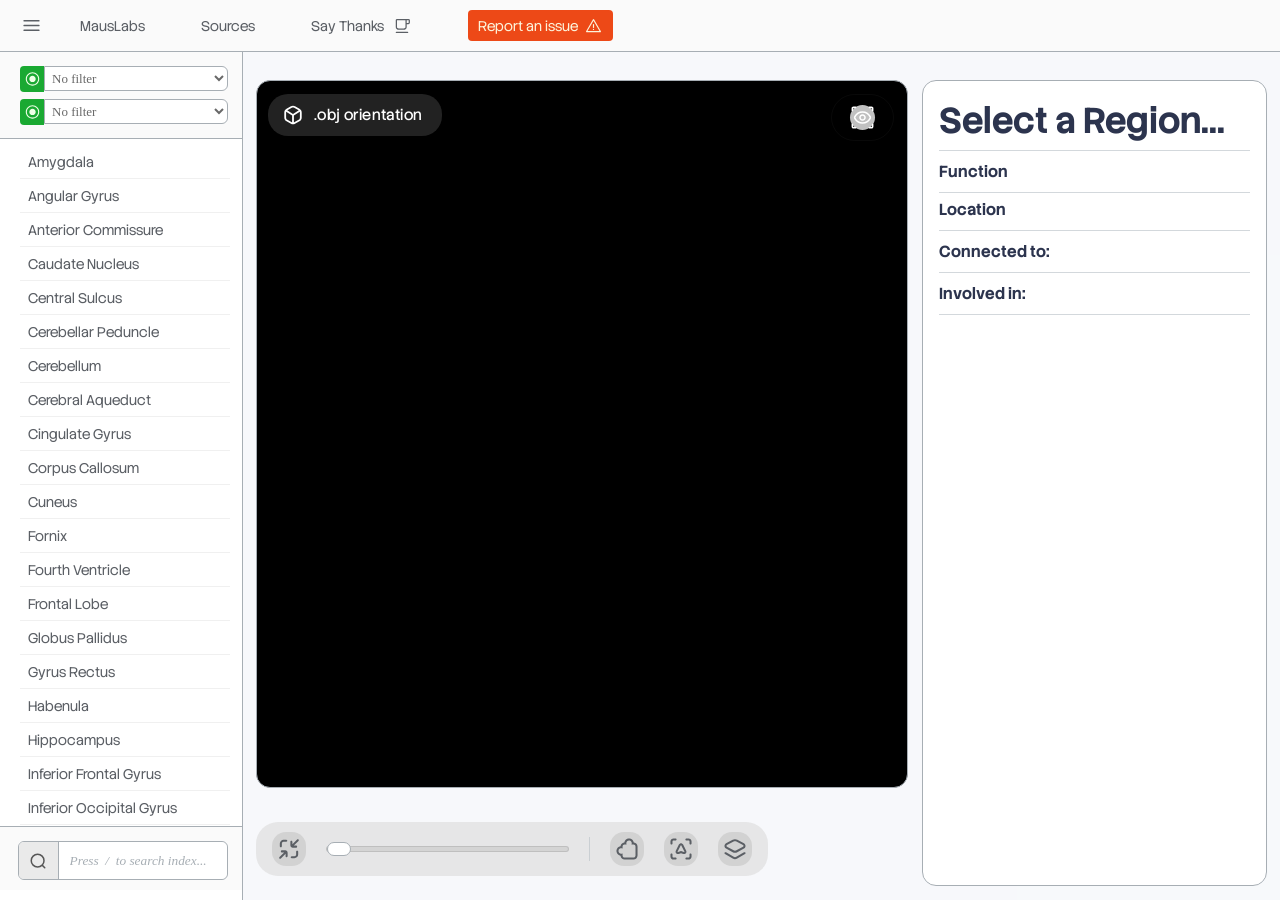
==== commit 9400fe9b: "fix" ====
--- a/index.html
+++ b/index.html
@@ -18,9 +18,9 @@
   <meta property="og:image" content="og_image.png" src="og_image.png">
 
   <link rel="preconnect" href="https://fonts.googleapis.com">
-  <link rel="preconnect" href="https://fonts.gstatic.com" crossorigin>
-  <link href="https://fonts.googleapis.com/css2?family=Gloria+Hallelujah&family=Google+Sans+Flex:opsz,wght@6..144,1..1000&family=Google+Sans:ital,opsz,wght@0,17..18,400..700;1,17..18,400..700&family=Lato:ital,wght@0,100;0,300;0,400;0,700;0,900;1,100;1,300;1,400;1,700;1,900&family=Lexend:wght@793&family=Montserrat:ital,wght@0,100..900;1,100..900&family=Poppins:ital,wght@0,100;0,200;0,300;0,400;0,500;0,600;0,700;0,800;0,900;1,100;1,200;1,300;1,400;1,500;1,600;1,700;1,800;1,900&display=swap" rel="stylesheet">
-
+    <link rel="preconnect" href="https://fonts.gstatic.com" crossorigin>
+    <link href="https://fonts.googleapis.com/css2?family=Elms+Sans:ital,wght@0,100..900;1,100..900&family=Google+Sans:ital,opsz,wght@0,17..18,400..700;1,17..18,400..700&family=Noto+Sans+Mono:wght@100..900&family=Stack+Sans+Headline:wght@200..700&display=swap" rel="stylesheet">
+   
   <link rel="stylesheet" href="lightV10.css">
 
   <script src="brain_index.js" defer></script>
@@ -40,20 +40,16 @@
   </a>
 
        <a class="link" href="ethos.html">
-        <svg xmlns="http://www.w3.org/2000/svg" height="20px" viewBox="0 -960 960 960" width="20px" fill="currentColor"><path d="M212.31-140Q182-140 161-161q-21-21-21-51.31v-112.31q0-12.76 8.62-21.38 8.61-8.61 21.38-8.61t21.38 8.61q8.62 8.62 8.62 21.38v112.31q0 4.62 3.85 8.46 3.84 3.85 8.46 3.85h535.38q4.62 0 8.46-3.85 3.85-3.84 3.85-8.46v-535.38q0-4.62-3.85-8.46-3.84-3.85-8.46-3.85H212.31q-4.62 0-8.46 3.85-3.85 3.84-3.85 8.46v112.31q0 12.76-8.62 21.38-8.61 8.61-21.38 8.61T148.62-614q-8.62-8.62-8.62-21.38v-112.31Q140-778 161-799q21-21 51.31-21h535.38Q778-820 799-799q21 21 21 51.31v535.38Q820-182 799-161q-21 21-51.31 21H212.31Zm277.54-310H170q-12.77 0-21.38-8.62Q140-467.23 140-480t8.62-21.38Q157.23-510 170-510h319.85l-84-84q-8.93-8.92-8.81-20.88.12-11.97 8.81-21.27 9.3-9.31 21.38-9.62 12.08-.31 21.39 9l131.46 131.46q5.61 5.62 7.92 11.85 2.31 6.23 2.31 13.46T588-466.54q-2.31 6.23-7.92 11.85L448.62-323.23q-8.93 8.92-21.2 8.81-12.27-.12-21.57-9.43-8.69-9.3-9-21.07-.31-11.77 9-21.08l84-84Z"/></svg>
-        Return to Homepage
+        MausLabs
        </a>
-
-
-
-       <div class="link2">
+       
+
        <a class="linkVENMO" 
-       href="references.html">View sources
-        <svg xmlns="http://www.w3.org/2000/svg" height="22px" viewBox="0 -960 960 960"  width="22px" fill="currentColor"><path d="m438-498.77-35.92-35.92Q393.15-543 381-543q-12.15 0-21.08 8.92Q351-525.15 351-513q0 12.15 8.92 21.08l51.77 52.38q10.85 10.85 25.81 10.85 14.96 0 25.81-10.85l136.77-137.38q8.92-8.93 9.11-20.89.19-11.96-9.11-21.27Q591.15-628 579-628q-12.15 0-21.08 8.92L438-498.77Zm42 237.23-158.77 68.15q-36.15 15.46-68.69-5.92Q220-220.69 220-259.46v-488.23Q220-778 241-799q21-21 51.31-21h375.38Q698-820 719-799q21 21 21 51.31v488.23q0 38.77-32.54 60.15-32.54 21.38-68.69 5.92L480-261.54Zm0-66.46 182.69 78.69q6.16 2.69 11.73-1.15 5.58-3.85 5.58-10.39v-486.84q0-4.62-3.85-8.46-3.84-3.85-8.46-3.85H292.31q-4.62 0-8.46 3.85-3.85 3.84-3.85 8.46v486.84q0 6.54 5.58 10.39 5.57 3.84 11.73 1.15L480-328Zm0-432H280h400-200Z"/></svg>
+       href="references.html">Sources
        </a>
 
        <a class="linkVENMO" 
-       href="https://account.venmo.com/u/connormaus">Buy me a coffee
+       href="https://account.venmo.com/u/connormaus">Say Thanks
           <svg xmlns="http://www.w3.org/2000/svg" height="20px" viewBox="0 -960 960 960" width="20px" fill="currentColor"><path d="M210-140q-12.75 0-21.37-8.63-8.63-8.63-8.63-21.38 0-12.76 8.63-21.37Q197.25-200 210-200h540q12.75 0 21.37 8.63 8.63 8.63 8.63 21.38 0 12.76-8.63 21.37Q762.75-140 750-140H210Zm112.69-155.39q-59.07 0-100.88-41.23Q180-377.85 180-436.15v-323.08q0-25.31 17.73-43.04T240.77-820h545.38q30.46 0 52.16 21.19 21.69 21.2 21.69 51.5v104.62q0 30.3-21.69 51.5Q816.61-570 786.15-570h-80v133.85q0 58.3-41.8 99.53-41.81 41.23-100.89 41.23H322.69Zm0-59.99h240.77q34.11 0 58.4-23.78 24.29-23.77 24.29-57.15V-760H240v323.84q0 33.39 24.29 57.08 24.29 23.7 58.4 23.7ZM706.15-630h80q5.77 0 9.81-3.65 4.04-3.66 4.04-9.04v-104.62q0-5.38-4.04-9.04-4.04-3.65-9.81-3.65h-80v130ZM322.69-355.38H240h406.15H322.69Z"/></svg>
        </a>
 
@@ -61,7 +57,6 @@
        href="mailto:cmausbis@outlook.com"> Report an issue
         <svg xmlns="http://www.w3.org/2000/svg" height="19px" viewBox="0 -960 960 960" width="19px" fill="currentColor"><path d="M137.02-140q-10.17 0-18.27-4.97t-12.59-13.11q-4.68-8.08-5.15-17.5-.47-9.42 5.08-18.66l342.43-591.52q5.56-9.24 13.9-13.66 8.35-4.42 17.58-4.42 9.23 0 17.58 4.42 8.34 4.42 13.9 13.66l342.43 591.52q5.55 9.24 5.05 18.58-.5 9.35-5.12 17.58-4.61 8.23-12.65 13.16-8.04 4.92-18.21 4.92H137.02ZM178-200h604L480-720 178-200Zm324.92-57.08q9.39-9.38 9.39-22.92 0-13.54-9.39-22.92-9.38-9.39-22.92-9.39-13.54 0-22.92 9.39-9.39 9.38-9.39 22.92 0 13.54 9.39 22.92 9.38 9.39 22.92 9.39 13.54 0 22.92-9.39Zm-1.54-103.85q8.62-8.63 8.62-21.38v-140q0-12.75-8.63-21.37-8.63-8.63-21.38-8.63-12.76 0-21.37 8.63-8.62 8.62-8.62 21.37v140q0 12.75 8.63 21.38 8.63 8.62 21.38 8.62 12.76 0 21.37-8.62ZM480-460Z"/></svg>
  </a>
-       </div>
 
   </header>
 
@@ -166,7 +161,9 @@
         
      <div class="view-dropdown-container">
   <div id="view-dropdown-trigger" class="view-dropdown-trigger" aria-haspopup="true" aria-expanded="false">
-<svg xmlns="http://www.w3.org/2000/svg" height="24px" viewBox="0 -960 960 960" width="24px" fill="currentColor"><path d="m443.85-187.92-197.7-114.23q-17.17-10.01-26.66-26.39-9.49-16.38-9.49-36.08v-228.46q0-19.69 9.49-36.07t26.66-26.39l197.7-114.23q17.2-9.84 36.21-9.84 19.02 0 36.09 9.84l197.7 114.23q17.17 10.01 26.66 26.39 9.49 16.38 9.49 36.07v228.46q0 19.7-9.49 36.08t-26.66 26.39l-197.7 114.23q-17.2 9.84-36.21 9.84-19.02 0-36.09-9.84Zm6.15-65.46V-462L270-565.39v200.77q0 3.08 1.54 5.77 1.54 2.7 4.61 4.62L450-253.38Zm60 0 173.85-100.85q3.07-1.92 4.61-4.62 1.54-2.69 1.54-5.77v-200.77L510-462v208.62ZM129.99-650q-12.76 0-21.37-8.63Q100-667.25 100-680v-107.69q0-29.83 21.24-51.07Q142.48-860 172.31-860H280q12.75 0 21.37 8.63 8.63 8.63 8.63 21.38 0 12.76-8.63 21.37Q292.75-800 280-800H172.31q-5.39 0-8.85 3.46t-3.46 8.85V-680q0 12.75-8.63 21.37-8.63 8.63-21.38 8.63Zm42.32 550q-29.83 0-51.07-21.24Q100-142.48 100-172.31V-280q0-12.75 8.63-21.37 8.63-8.63 21.38-8.63 12.76 0 21.37 8.63Q160-292.75 160-280v107.69q0 5.39 3.46 8.85t8.85 3.46H280q12.75 0 21.37 8.63 8.63 8.63 8.63 21.38 0 12.76-8.63 21.37Q292.75-100 280-100H172.31Zm615.38 0H680q-12.75 0-21.37-8.63-8.63-8.63-8.63-21.38 0-12.76 8.63-21.37Q667.25-160 680-160h107.69q5.39 0 8.85-3.46t3.46-8.85V-280q0-12.75 8.63-21.37 8.63-8.63 21.38-8.63 12.76 0 21.37 8.63Q860-292.75 860-280v107.69q0 29.83-21.24 51.07Q817.52-100 787.69-100ZM800-680v-107.69q0-5.39-3.46-8.85t-8.85-3.46H680q-12.75 0-21.37-8.63-8.63-8.63-8.63-21.38 0-12.76 8.63-21.37Q667.25-860 680-860h107.69q29.83 0 51.07 21.24Q860-817.52 860-787.69V-680q0 12.75-8.63 21.37-8.63 8.63-21.38 8.63-12.76 0-21.37-8.63Q800-667.25 800-680ZM480-513.69l178.77-104.16-172.62-99.46q-3.07-1.92-6.15-1.92-3.08 0-6.15 1.92l-172.62 99.46L480-513.69Zm0 33.07Zm0-33.07ZM510-462Zm-60 0Z"/></svg>
+<svg width="30px" height="30px" version="1.1" viewBox="0 0 1200 1200" xmlns="http://www.w3.org/2000/svg" fill="currentColor">
+ <path d="m252 496.32v207.36c-0.019531 30.914 8.2969 61.262 24.07 87.852 15.777 26.586 38.426 48.43 65.57 63.23l175.92 96h-0.003906c25.352 13.527 53.645 20.605 82.383 20.605 28.734 0 57.027-7.0781 82.379-20.605l175.92-96h-0.003907c27.168-14.785 49.84-36.621 65.637-63.211 15.797-26.586 24.133-56.945 24.125-87.871v-207.36c0.019531-30.914-8.2969-61.262-24.07-87.852-15.777-26.586-38.426-48.43-65.57-63.23l-175.92-96h0.003906c-25.273-13.777-53.598-21-82.383-21-28.781 0-57.105 7.2227-82.379 21l-175.92 96h0.003907c-27.168 14.785-49.84 36.621-65.637 63.211-15.797 26.586-24.133 56.945-24.125 87.871zm621.12-23.039c1.8516 7.5391 2.8164 15.273 2.8789 23.039v207.36c0.089844 18.066-4.7148 35.816-13.906 51.367s-22.426 28.32-38.293 36.953l-175.8 96c-3.8672 2.082-7.8789 3.8867-12 5.3984v-273.84zm-496.92-65.281 175.8-96c29.91-16.348 66.09-16.348 96 0l175.92 96c2.9258 1.6562 5.7695 3.457 8.5195 5.3984l-232.44 143.76-232.32-143.28c2.7383-2.1055 5.582-4.0664 8.5195-5.8789zm187.8 211.56v273.36c-4.1094-1.3594-8.1211-3.0039-12-4.9219l-175.8-96c-15.867-8.6328-29.102-21.402-38.293-36.953s-13.996-33.301-13.906-51.367v-207.36c0.066406-7.5625 0.99219-15.09 2.7617-22.441l15.719 9.1211z"/>
+</svg>
     <span id="current-view-label">.obj orientation</span>
 </div>
 
@@ -199,75 +196,78 @@
         <div class="spinner"></div>
         </div>
 
-        
-
-        <div class="rotation-controls">  
-
-  <button id="help-btn" class="upper-button">
+
+
+    </div> 
+
+
+  </div>
+  <div id="viewer-ext_controls" class="ext_controls"> 
+  <button id="track-btn" class="upper-button">
+    <svg xmlns="http://www.w3.org/2000/svg" height="25px" viewBox="0 -960 960 960" width="25px" fill="currentColor"><path d="M132.31-60Q102-60 81-81q-21-21-21-51.31v-82.31q0-12.77 8.62-21.38 8.61-8.62 21.38-8.62t21.38 8.62q8.62 8.61 8.62 21.38v82.31q0 5.39 3.46 8.85t8.85 3.46h82.31q12.77 0 21.38 8.62 8.62 8.61 8.62 21.38T236-68.62Q227.39-60 214.62-60h-82.31Zm695.38 0h-82.31q-12.77 0-21.38-8.62-8.62-8.61-8.62-21.38t8.62-21.38q8.61-8.62 21.38-8.62h82.31q5.39 0 8.85-3.46t3.46-8.85v-82.31q0-12.77 8.62-21.38 8.61-8.62 21.38-8.62t21.38 8.62q8.62 8.61 8.62 21.38v82.31Q900-102 879-81q-21 21-51.31 21ZM480-235.39q-101.38 0-185.81-52.53-84.42-52.54-133.5-145.7-5.61-10.84-8.23-22.19-2.61-11.34-2.61-23.19 0-12.46 2.61-24.5 2.62-12.04 8.23-22.88 49.08-93.16 133.5-145.7 84.43-52.53 185.81-52.53t185.81 52.53q84.42 52.54 133.5 145.7 5.61 10.84 8.23 22.38 2.61 11.54 2.61 24t-2.61 24q-2.62 11.54-8.23 22.38-49.08 93.16-133.5 145.7-84.43 52.53-185.81 52.53Zm0-59.99q89.54 0 162.15-48.77Q714.77-392.92 754.92-480q-40.15-87.08-112.77-135.85-72.61-48.77-162.15-48.77t-162.15 48.77Q245.23-567.08 205.08-480q40.15 87.08 112.77 135.85 72.61 48.77 162.15 48.77Zm0-57.31q53 0 90.15-37.16Q607.31-427 607.31-480q0-53-37.16-90.15Q533-607.31 480-607.31q-53 0-90.15 37.16Q352.69-533 352.69-480q0 53 37.16 90.15Q427-352.69 480-352.69Zm0-60q-28.08 0-47.69-19.62-19.62-19.61-19.62-47.69t19.62-47.69q19.61-19.62 47.69-19.62t47.69 19.62q19.62 19.61 19.62 47.69t-19.62 47.69q-19.61 19.62-47.69 19.62Zm420-415v82.31q0 12.77-8.62 21.38-8.61 8.62-21.38 8.62T848.62-724q-8.62-8.61-8.62-21.38v-82.31q0-5.39-3.46-8.85t-8.85-3.46h-82.31q-12.77 0-21.38-8.62-8.62-8.61-8.62-21.38t8.62-21.38q8.61-8.62 21.38-8.62h82.31Q858-900 879-879q21 21 21 51.31ZM480-480ZM132.31-900h82.31q12.77 0 21.38 8.62 8.62 8.61 8.62 21.38T236-848.62q-8.61 8.62-21.38 8.62h-82.31q-5.39 0-8.85 3.46t-3.46 8.85v82.31q0 12.77-8.62 21.38-8.61 8.62-21.38 8.62T68.62-724Q60-732.61 60-745.38v-82.31Q60-858 81-879q21-21 51.31-21Z"/></svg>
+ </button>
+  </div>
+
+
+  </div>
+          
+  
+  <div class="rotation-controls">  
+
+      <button id="help-btn" class="upper-button">
     <svg xmlns="http://www.w3.org/2000/svg" height="22px" viewBox="0 -960 960 960" width="22px" fill="currentColor">
             <path d="M508.5-267.21q11.81-11.83 11.81-28.97 0-17.13-11.83-28.94-11.83-11.8-28.96-11.8-17.13 0-28.94 11.83-11.81 11.83-11.81 28.96 0 17.13 11.83 28.94 11.83 11.8 28.96 11.8 17.13 0 28.94-11.82ZM480.07-100q-78.84 0-148.21-29.92t-120.68-81.21q-51.31-51.29-81.25-120.63Q100-401.1 100-479.93q0-78.84 29.92-148.21t81.21-120.68q51.29-51.31 120.63-81.25Q401.1-860 479.93-860q78.84 0 148.21 29.92t120.68 81.21q51.31 51.29 81.25 120.63Q860-558.9 860-480.07q0 78.84-29.92 148.21t-81.21 120.68q-51.29 51.31-120.63 81.25Q558.9-100 480.07-100Zm-.07-60q134 0 227-93t93-227q0-134-93-227t-227-93q-134 0-227 93t-93 227q0 134 93 227t227 93Zm0-320Zm3.24-171.23q27.68 0 47.91 17.43 20.24 17.43 20.24 43.57 0 22-12.93 39.38-12.92 17.39-29.54 32.39-21.78 19.32-38.35 42.51-16.57 23.18-17.72 51.64-.39 10.93 7.69 18.31 8.08 7.38 18.84 7.38 11.54 0 19.54-7.69t10.23-18.84q4-20.62 17.04-36.73 13.04-16.12 28.25-30.65 21.87-21.32 38.17-46.48 16.31-25.17 16.31-56.14 0-47.54-37.46-78.12Q534-703.84 484-703.84q-35.69 0-67.31 15.8-31.61 15.81-49.23 46.12-5.46 9.31-3.5 19.59 1.95 10.29 10.55 15.62 10.95 6.09 22.49 3.48 11.54-2.62 19.61-13.15 12.16-15.77 29.43-25.31t37.2-9.54Z"/>
     </svg>
     Help
   </button>
 
-    <div class="mm-sep4" role="separator"></div>
 
   <button id="center-btn" class="upper-button">
-         <svg xmlns="http://www.w3.org/2000/svg" height="24px" viewBox="0 -960 960 960" width="24px" fill="currentColor"><path d="M480-413.46q-27.61 0-47.08-19.46-19.46-19.47-19.46-47.08t19.46-47.08q19.47-19.46 47.08-19.46t47.08 19.46q19.46 19.47 19.46 47.08t-19.46 47.08q-19.47 19.46-47.08 19.46ZM300-257.85 187.08-144.92q-8.31 8.3-20.89 8.5-12.57.19-21.27-8.5-8.69-8.7-8.69-21.08 0-12.39 8.69-21.08L257.85-300H170q-12.77 0-21.38-8.62Q140-317.23 140-330t8.62-21.38Q157.23-360 170-360h153.85q15.46 0 25.8 10.35Q360-339.31 360-323.85V-170q0 12.77-8.62 21.38Q342.77-140 330-140t-21.38-8.62Q300-157.23 300-170v-87.85Zm360 0V-170q0 12.77-8.62 21.38Q642.77-140 630-140t-21.38-8.62Q600-157.23 600-170v-153.85q0-15.46 10.35-25.8Q620.69-360 636.15-360H790q12.77 0 21.38 8.62Q820-342.77 820-330t-8.62 21.38Q802.77-300 790-300h-87.85l112.93 112.92q8.3 8.31 8.5 20.89.19 12.57-8.5 21.27-8.7 8.69-21.08 8.69-12.39 0-21.08-8.69L660-257.85ZM257.85-660 144.92-772.92q-8.3-8.31-8.5-20.89-.19-12.57 8.5-21.27 8.7-8.69 21.08-8.69 12.39 0 21.08 8.69L300-702.15V-790q0-12.77 8.62-21.38Q317.23-820 330-820t21.38 8.62Q360-802.77 360-790v153.85q0 15.46-10.35 25.8Q339.31-600 323.85-600H170q-12.77 0-21.38-8.62Q140-617.23 140-630t8.62-21.38Q157.23-660 170-660h87.85Zm444.3 0H790q12.77 0 21.38 8.62Q820-642.77 820-630t-8.62 21.38Q802.77-600 790-600H636.15q-15.46 0-25.8-10.35Q600-620.69 600-636.15V-790q0-12.77 8.62-21.38Q617.23-820 630-820t21.38 8.62Q660-802.77 660-790v87.85l112.92-112.93q8.31-8.3 20.89-8.5 12.57-.19 21.27 8.5 8.69 8.7 8.69 21.08 0 12.39-8.69 21.08L702.15-660Z"/>
-         </svg>
+         <svg class="inner-btn" fill="currentColor" width="1200pt" height="1200pt" version="1.1" viewBox="0 0 1200 1200" xmlns="http://www.w3.org/2000/svg">
+<path d="m852 696v96c0 15.914-6.3203 31.176-17.574 42.426-11.25 11.254-26.512 17.574-42.426 17.574h-96c-12.863 0-24.746 6.8633-31.176 18-6.4336 11.137-6.4336 24.863 0 36 6.4297 11.137 18.312 18 31.176 18h96c35.008 0 68.582-13.906 93.34-38.66 24.754-24.758 38.66-58.332 38.66-93.34v-96c0-12.863-6.8633-24.746-18-31.176-11.137-6.4336-24.863-6.4336-36 0-11.137 6.4297-18 18.312-18 31.176z"/>
+ <path d="m276 504c0 12.863 6.8633 24.746 18 31.176 11.137 6.4336 24.863 6.4336 36 0 11.137-6.4297 18-18.312 18-31.176v-96c0-15.914 6.3203-31.176 17.574-42.426 11.25-11.254 26.512-17.574 42.426-17.574h96c12.863 0 24.746-6.8633 31.176-18 6.4336-11.137 6.4336-24.863 0-36-6.4297-11.137-18.312-18-31.176-18h-96c-35.008 0-68.582 13.906-93.34 38.66-24.754 24.758-38.66 58.332-38.66 93.34z"/>
+ <path d="m684 312c-8.8789 0.054688-17.43 3.3867-24 9.3594-7.5859 6.7852-11.945 16.465-12 26.641v120c0 22.277 8.8516 43.645 24.602 59.398 15.754 15.75 37.121 24.602 59.398 24.602h117.96c9.2148 0.23047 18.195-2.9453 25.215-8.9258s11.586-14.336 12.824-23.473c1.0195-10.156-2.3164-20.266-9.1836-27.816-6.8633-7.5547-16.609-11.836-26.816-11.785h-81.121l165.12-165.6c6.0938-5.832 9.9922-13.586 11.039-21.957 1.0508-8.3672-0.8125-16.844-5.2773-24-5.8867-9.1875-15.617-15.207-26.465-16.371-10.844-1.168-21.633 2.6484-29.336 10.371l-165.96 166.68v-79.082c0.23047-9.2148-2.9453-18.195-8.9258-25.215s-14.336-11.586-23.473-12.824z"/>
+ <path d="m252.84 913.8c0.13672 9.4648 4.1719 18.453 11.16 24.84 6.9297 6 15.848 9.2031 25.012 8.9844 9.1641-0.22266 17.918-3.8555 24.547-10.184l166.44-166.56v81.121c-0.050781 10.207 4.2305 19.953 11.785 26.816 7.5508 6.8672 17.66 10.203 27.816 9.1836 9.1367-1.2383 17.492-5.8047 23.473-12.824s9.1562-16 8.9258-25.215v-117.96c0-22.277-8.8516-43.645-24.602-59.398-15.754-15.75-37.121-24.602-59.398-24.602h-120c-10.207-0.050781-19.953 4.2305-26.816 11.785-6.8672 7.5508-10.203 17.66-9.1836 27.816 1.2383 9.1367 5.8047 17.492 12.824 23.473s16 9.1562 25.215 8.9258h79.078l-165.12 164.64c-7.5195 7.8047-11.547 18.328-11.16 29.16z"/>
+</svg>
+
   </button>
 
 
         <button id="rotation-lock-btn" class="upper-button" aria-label="Lock Rotation">
            <svg xmlns="http://www.w3.org/2000/svg" height="28px" viewBox="0 -960 960 960" width="28px" fill="currentColor"><path d="M831.09-331.94q-29.9 69.06-81.38 120.57-51.48 51.52-120.49 81.44Q560.21-100 481-100q-75 0-141-26.5t-116.5-74Q173-248 140-312.5T102-451q-1-10 6-16.5t17-6.5q10 0 19.5 6t12.5 23q12 125 104 208.5T480-153q137 0 231.5-94.5T806-479q0-137-94.5-231.5T480-805q-97 0-174 50T190-625h92q10.95 0 18.48 7.54 7.52 7.53 7.52 18.5 0 10.96-7.52 18.96-7.53 8-18.48 8H143.35q-18.35 0-30.85-12.63Q100-597.25 100-615v-139q0-10.95 8.04-18.47 8.03-7.53 19-7.53 10.96 0 18.46 7.53 7.5 7.52 7.5 18.47v95q45-90 132-145.5T481-860q79.21 0 148.22 29.89t120.49 81.35q51.48 51.46 81.38 120.43Q861-559.35 861-480.17q0 79.17-29.91 148.23ZM400-327q-16.45 0-27.73-11.27Q361-349.55 361-366v-120q0-14.45 11.5-25.73Q384-523 401-525v-41q0-32.53 23-55.76Q447-645 480-645t56 23.24q23 23.23 23 55.76v41q17 2 28.5 13.27Q599-500.45 599-486v120q0 16.45-11.28 27.73Q576.45-327 560-327H400Zm39-198h82v-40.61q0-16.39-12.5-28.89T480-607q-16 0-28.5 12.5T439-565.61V-525Z"/></svg>      
         </button>
+        
           <input type="range" id="rotation-slider" min="0" max="360" value="0" aria-label="Rotate Model">
 
            <div class="mm-sep4" role="separator"></div>
 
   <button id="isolate-btn" class="upper-button">
-      <svg width="23" height="23" viewBox="0 0 24 24" fill="none" xmlns="http://www.w3.org/2000/svg">
-      <path d="M7.5 4.5C7.5 3.11929 8.61929 2 10 2C11.3807 2 12.5 3.11929 12.5 4.5V6H13.5C14.8978 6 15.5967 6 16.1481 6.22836C16.8831 6.53284 17.4672 7.11687 17.7716 7.85195C18 8.40326 18 9.10218 18 10.5H19.5C20.8807 10.5 22 11.6193 22 13C22 14.3807 20.8807 15.5 19.5 15.5H18V17.2C18 18.8802 18 19.7202 17.673 20.362C17.3854 20.9265 16.9265 21.3854 16.362 21.673C15.7202 22 14.8802 22 13.2 22H12.5V20.25C12.5 19.0074 11.4926 18 10.25 18C9.00736 18 8 19.0074 8 20.25V22H6.8C5.11984 22 4.27976 22 3.63803 21.673C3.07354 21.3854 2.6146 20.9265 2.32698 20.362C2 19.7202 2 18.8802 2 17.2V15.5H3.5C4.88071 15.5 6 14.3807 6 13C6 11.6193 4.88071 10.5 3.5 10.5H2C2 9.10218 2 8.40326 2.22836 7.85195C2.53284 7.11687 3.11687 6.53284 3.85195 6.22836C4.40326 6 5.10218 6 6.5 6H7.5V4.5Z" stroke="currentColor" stroke-width="1.6" stroke-linecap="round" stroke-linejoin="round"/>
-      </svg>
+      <svg class="inner-btn" width="1200pt" height="1200pt" version="1.1" viewBox="0 0 1200 1200" xmlns="http://www.w3.org/2000/svg" fill="currentColor">
+ <path d="m847.08 373.32-8.5195-1.1992-1.6797-8.5195c-12.719-66.359-65.762-119.64-132-132.48-10.801-2.1602-21.961-3.1211-32.879-3.1211-44.879 0-87.121 17.52-118.8 49.199-23.762 23.879-39.719 53.762-46.078 86.398l-1.6797 8.5195-8.5195 1.0781c-64.199 8.5195-115.08 59.398-123.6 123.6l-1.1992 8.5195-8.5195 1.6797c-66.359 12.719-119.64 65.879-132.48 132.12-9.7188 49.922 3.1211 100.8 35.16 139.68 24.719 30 59.281 50.641 97.32 58.078l8.5195 1.6797 1.0781 8.5195c9.4805 71.16 70.801 124.92 142.8 124.92h312c79.441 0 144-64.559 144-144v-312c0-71.879-53.641-133.2-124.92-142.68zm52.922 454.68c0 39.719-32.281 72-72 72h-312c-39.719 0-72-32.281-72-72v-62.879c0-3.3594-2.7617-6.1211-6.1211-6.1211-0.83984 0-1.6797 0.23828-2.3984 0.48047-12.602 5.6406-26.039 8.5195-39.48 8.5195-28.801 0-55.801-12.719-74.16-34.922-18.359-22.199-25.559-51.48-20.039-80.16 7.3203-37.801 37.801-68.039 75.719-75.121 19.68-3.7188 39.961-1.3203 57.84 6.7188 0.71875 0.35938 1.5586 0.48047 2.3984 0.48047h0.12109c3.3594 0 6.1211-2.7617 6.1211-6.1211v-62.879c0-39.719 32.281-72 72-72h62.879c3.3594 0 6.1211-2.7617 6.1211-6.1211 0-0.96094-0.23828-1.6797-0.48047-2.5195-5.5195-12.359-8.5195-25.801-8.5195-39.359 0-52.922 43.078-96 96-96 6.3594 0 12.84 0.60156 19.078 1.8008 37.801 7.3203 68.039 37.801 75.121 75.719 3.7188 20.039 1.4414 39.84-6.7188 57.84-0.35938 0.71875-0.48047 1.5586-0.48047 2.3984 0 3.4805 2.7617 6.2383 6.1211 6.2383h62.879c39.719 0 72 32.281 72 72z"/>
+</svg>
   </button>
 
   <button id="track-btn" class="upper-button">
-    <svg xmlns="http://www.w3.org/2000/svg" height="25px" viewBox="0 -960 960 960" width="25px" fill="currentColor"><path d="M132.31-60Q102-60 81-81q-21-21-21-51.31v-82.31q0-12.77 8.62-21.38 8.61-8.62 21.38-8.62t21.38 8.62q8.62 8.61 8.62 21.38v82.31q0 5.39 3.46 8.85t8.85 3.46h82.31q12.77 0 21.38 8.62 8.62 8.61 8.62 21.38T236-68.62Q227.39-60 214.62-60h-82.31Zm695.38 0h-82.31q-12.77 0-21.38-8.62-8.62-8.61-8.62-21.38t8.62-21.38q8.61-8.62 21.38-8.62h82.31q5.39 0 8.85-3.46t3.46-8.85v-82.31q0-12.77 8.62-21.38 8.61-8.62 21.38-8.62t21.38 8.62q8.62 8.61 8.62 21.38v82.31Q900-102 879-81q-21 21-51.31 21ZM480-235.39q-101.38 0-185.81-52.53-84.42-52.54-133.5-145.7-5.61-10.84-8.23-22.19-2.61-11.34-2.61-23.19 0-12.46 2.61-24.5 2.62-12.04 8.23-22.88 49.08-93.16 133.5-145.7 84.43-52.53 185.81-52.53t185.81 52.53q84.42 52.54 133.5 145.7 5.61 10.84 8.23 22.38 2.61 11.54 2.61 24t-2.61 24q-2.62 11.54-8.23 22.38-49.08 93.16-133.5 145.7-84.43 52.53-185.81 52.53Zm0-59.99q89.54 0 162.15-48.77Q714.77-392.92 754.92-480q-40.15-87.08-112.77-135.85-72.61-48.77-162.15-48.77t-162.15 48.77Q245.23-567.08 205.08-480q40.15 87.08 112.77 135.85 72.61 48.77 162.15 48.77Zm0-57.31q53 0 90.15-37.16Q607.31-427 607.31-480q0-53-37.16-90.15Q533-607.31 480-607.31q-53 0-90.15 37.16Q352.69-533 352.69-480q0 53 37.16 90.15Q427-352.69 480-352.69Zm0-60q-28.08 0-47.69-19.62-19.62-19.61-19.62-47.69t19.62-47.69q19.61-19.62 47.69-19.62t47.69 19.62q19.62 19.61 19.62 47.69t-19.62 47.69q-19.61 19.62-47.69 19.62Zm420-415v82.31q0 12.77-8.62 21.38-8.61 8.62-21.38 8.62T848.62-724q-8.62-8.61-8.62-21.38v-82.31q0-5.39-3.46-8.85t-8.85-3.46h-82.31q-12.77 0-21.38-8.62-8.62-8.61-8.62-21.38t8.62-21.38q8.61-8.62 21.38-8.62h82.31Q858-900 879-879q21 21 21 51.31ZM480-480ZM132.31-900h82.31q12.77 0 21.38 8.62 8.62 8.61 8.62 21.38T236-848.62q-8.61 8.62-21.38 8.62h-82.31q-5.39 0-8.85 3.46t-3.46 8.85v82.31q0 12.77-8.62 21.38-8.61 8.62-21.38 8.62T68.62-724Q60-732.61 60-745.38v-82.31Q60-858 81-879q21-21 51.31-21Z"/></svg>
+<svg class="inner-btn" fill="currentColor" width="1200pt" height="1200pt" version="1.1" viewBox="0 0 1200 1200" xmlns="http://www.w3.org/2000/svg">
+ <path d="m792 300h72c9.5469 0 18.703 3.793 25.457 10.543 6.75 6.7539 10.543 15.91 10.543 25.457v69.961c-0.23047 9.2148 2.9453 18.195 8.9258 25.215s14.336 11.586 23.473 12.824c10.109 0.91016 20.133-2.4883 27.602-9.3594 7.5859-6.7852 11.945-16.465 12-26.641v-72c0-28.645-11.379-56.113-31.633-76.367-20.254-20.254-47.723-31.633-76.367-31.633h-69.961c-9.2148-0.23047-18.195 2.9453-25.215 8.9258s-11.586 14.336-12.824 23.473c-1.0195 10.156 2.3164 20.266 9.1836 27.816 6.8633 7.5547 16.609 11.836 26.816 11.785z"/>
+ <path d="m260.4 444c10.109 0.91016 20.133-2.4883 27.602-9.3594 7.5859-6.7852 11.945-16.465 12-26.641v-72c0-9.5469 3.793-18.703 10.543-25.457 6.7539-6.75 15.91-10.543 25.457-10.543h69.961c9.2148 0.23047 18.195-2.9453 25.215-8.9258s11.586-14.336 12.824-23.473c1.0195-10.156-2.3164-20.266-9.1836-27.816-6.8633-7.5547-16.609-11.836-26.816-11.785h-72c-28.645 0-56.113 11.379-76.367 31.633-20.254 20.254-31.633 47.723-31.633 76.367v69.961c-0.23047 9.2148 2.9453 18.195 8.9258 25.215s14.336 11.586 23.473 12.824z"/>
+ <path d="m336 972h72c10.207 0.050781 19.953-4.2305 26.816-11.785 6.8672-7.5508 10.203-17.66 9.1836-27.816-1.2383-9.1367-5.8047-17.492-12.824-23.473s-16-9.1562-25.215-8.9258h-69.961c-9.5469 0-18.703-3.793-25.457-10.543-6.75-6.7539-10.543-15.91-10.543-25.457v-69.961c0.23047-9.2148-2.9453-18.195-8.9258-25.215s-14.336-11.586-23.473-12.824h-3.6016c-8.8789 0.054688-17.43 3.3867-24 9.3594-7.5859 6.7852-11.945 16.465-12 26.641v72c0 28.645 11.379 56.113 31.633 76.367 20.254 20.254 47.723 31.633 76.367 31.633z"/>
+ <path d="m932.4 756c-9.1367 1.2383-17.492 5.8047-23.473 12.824s-9.1562 16-8.9258 25.215v69.961c0 9.5469-3.793 18.703-10.543 25.457-6.7539 6.75-15.91 10.543-25.457 10.543h-69.961c-9.2148-0.23047-18.195 2.9453-25.215 8.9258s-11.586 14.336-12.824 23.473c-1.0195 10.156 2.3164 20.266 9.1836 27.816 6.8633 7.5547 16.609 11.836 26.816 11.785h72c28.645 0 56.113-11.379 76.367-31.633 20.254-20.254 31.633-47.723 31.633-76.367v-72c-0.054688-10.176-4.4141-19.855-12-26.641-7.4688-6.8711-17.492-10.27-27.602-9.3594z"/>
+ <path d="m428.52 751.08c10.977 12.422 25.34 21.367 41.328 25.738 15.988 4.3711 32.906 3.9766 48.672-1.1367l81.48-27.121 81.48 27.121c15.766 5.1133 32.684 5.5078 48.672 1.1367 15.988-4.3711 30.352-13.316 41.328-25.738 10.945-12.52 17.93-28.004 20.066-44.496 2.1328-16.492-0.67188-33.246-8.0664-48.141l-108-216c-9.3516-18.691-25.336-33.223-44.828-40.758-19.492-7.5391-41.094-7.5391-60.586 0-19.492 7.5352-35.473 22.066-44.828 40.758l-108 216c-7.4883 14.824-10.414 31.539-8.4062 48.027 2.0078 16.492 8.8594 32.016 19.688 44.609zm52.68-60 108-216c2.0312-4.0703 6.1914-6.6445 10.742-6.6445 4.5508 0 8.707 2.5742 10.738 6.6445l108 216c2.1992 4.3438 1.5586 9.5859-1.625 13.27-3.1836 3.6836-8.2773 5.082-12.895 3.5312l-104.16-35.277-104.16 34.68c-4.5859 1.5039-9.625 0.11719-12.793-3.5234-3.1719-3.6406-3.8516-8.8242-1.7266-13.156z"/>
+</svg>
+</button>
+
+ <button id="explode-btn" class="upper-button">
+  <svg class="inner-btn" width="22pxt" height="22px" version="1.1" viewBox="0 0 1200 1200" xmlns="http://www.w3.org/2000/svg" fill="currentColor">
+ <path d="m918.12 716.64-273.96 159.36c-13.406 7.8125-28.645 11.926-44.16 11.926s-30.754-4.1133-44.16-11.926l-271.92-158.88c-6.6016-3.9766-14.137-6.1289-21.844-6.2422-4.5703-0.027344-9.1016 0.87109-13.316 2.6406-10.195 4.6094-17.527 13.863-19.684 24.84-1.8438 7.5156-1.2188 15.43 1.7852 22.562 3.0039 7.1328 8.2305 13.109 14.898 17.039l273.48 160.08c49.996 28.613 111.41 28.613 161.4 0l273.6-159.6-0.003907 0.003906c10.945-6.4336 17.691-18.148 17.762-30.84-0.10156-12.789-6.9766-24.559-18.062-30.93s-24.719-6.3828-35.816-0.03125z"/>
+ <path d="m283.56 585 234.72 126.36c25.191 13.273 53.242 20.211 81.719 20.211s56.527-6.9375 81.719-20.211l234.72-126.36c22.504-12.105 39.859-31.965 48.84-55.891s8.9805-50.293 0-74.219-26.336-43.785-48.84-55.891l-234.72-126.36c-25.117-13.52-53.195-20.594-81.719-20.594s-56.602 7.0742-81.719 20.594l-234.72 126.36c-22.504 12.105-39.859 31.965-48.84 55.891s-8.9805 50.293 0 74.219 26.336 43.785 48.84 55.891zm34.078-122.64 234.36-126.36c30-16 66-16 96 0l234.36 126.36c7.1953 3.8398 12.746 10.168 15.621 17.801 2.8711 7.6328 2.8711 16.047 0 23.68-2.875 7.6328-8.4258 13.961-15.621 17.801l-234.36 126.36c-29.922 16.305-66.078 16.305-96 0l-234.36-126.36c-7.1953-3.8398-12.746-10.168-15.621-17.801-2.8711-7.6328-2.8711-16.047 0-23.68 2.875-7.6328 8.4258-13.961 15.621-17.801z"/>
+</svg>
  </button>
 
- <button id="explode-btn" class="upper-button">
-      <svg width="22" height="22" viewBox="0 0 24 24" fill="none" xmlns="http://www.w3.org/2000/svg">
-      <path d="M2 12.0001L11.6422 16.8212C11.7734 16.8868 11.839 16.9196 11.9078 16.9325C11.9687 16.9439 12.0313 16.9439 12.0922 16.9325C12.161 16.9196 12.2266 16.8868 12.3578 16.8212L22 12.0001M2 17.0001L11.6422 21.8212C11.7734 21.8868 11.839 21.9196 11.9078 21.9325C11.9687 21.9439 12.0313 21.9439 12.0922 21.9325C12.161 21.9196 12.2266 21.8868 12.3578 21.8212L22 17.0001M2 7.00006L11.6422 2.17895C11.7734 2.11336 11.839 2.08056 11.9078 2.06766C11.9687 2.05622 12.0313 2.05622 12.0922 2.06766C12.161 2.08056 12.2266 2.11336 12.3578 2.17895L22 7.00006L12.3578 11.8212C12.2266 11.8868 12.161 11.9196 12.0922 11.9325C12.0313 11.9439 11.9687 11.9439 11.9078 11.9325C11.839 11.9196 11.7734 11.8868 11.6422 11.8212L2 7.00006Z" stroke="currentColor" stroke-width="1.6" stroke-linecap="round" stroke-linejoin="round"/>
-      </svg>
- </button>
-
-    <div class="mm-sep4" role="separator"></div> 
-           
- <button id="settings-toggle-btn" class="upper-button" aria-label="Toggle Controls">
-      <svg width="23" height="23" viewBox="0 0 24 24" fill="none" xmlns="http://www.w3.org/2000/svg">
-      <path d="M12 15C13.6569 15 15 13.6569 15 12C15 10.3431 13.6569 9 12 9C10.3431 9 9 10.3431 9 12C9 13.6569 10.3431 15 12 15Z" stroke="currentColor" stroke-width="1.6" stroke-linecap="round" stroke-linejoin="round"/>
-      <path d="M18.7273 14.7273C18.6063 15.0015 18.5702 15.3056 18.6236 15.6005C18.6771 15.8954 18.8177 16.1676 19.0273 16.3818L19.0818 16.4364C19.2509 16.6052 19.385 16.8057 19.4765 17.0265C19.568 17.2472 19.6151 17.4838 19.6151 17.7227C19.6151 17.9617 19.568 18.1983 19.4765 18.419C19.385 18.6397 19.2509 18.8402 19.0818 19.0091C18.913 19.1781 18.7124 19.3122 18.4917 19.4037C18.271 19.4952 18.0344 19.5423 17.7955 19.5423C17.5565 19.5423 17.3199 19.4952 17.0992 19.4037C16.8785 19.3122 16.678 19.1781 16.5091 19.0091L16.4545 18.9545C16.2403 18.745 15.9682 18.6044 15.6733 18.5509C15.3784 18.4974 15.0742 18.5335 14.8 18.6545C14.5311 18.7698 14.3018 18.9611 14.1403 19.205C13.9788 19.4489 13.8921 19.7347 13.8909 20.0273V20.1818C13.8909 20.664 13.6994 21.1265 13.3584 21.4675C13.0174 21.8084 12.5549 22 12.0727 22C11.5905 22 11.1281 21.8084 10.7871 21.4675C10.4461 21.1265 10.2545 20.664 10.2545 20.1818V20.1C10.2475 19.7991 10.1501 19.5073 9.97501 19.2625C9.79991 19.0176 9.55521 18.8312 9.27273 18.7273C8.99853 18.6063 8.69437 18.5702 8.39947 18.6236C8.10456 18.6771 7.83244 18.8177 7.61818 19.0273L7.56364 19.0818C7.39478 19.2509 7.19425 19.385 6.97353 19.4765C6.7528 19.568 6.51621 19.6151 6.27727 19.6151C6.03834 19.6151 5.80174 19.568 5.58102 19.4765C5.36029 19.385 5.15977 19.2509 4.99091 19.0818C4.82186 18.913 4.68775 18.7124 4.59626 18.4917C4.50476 18.271 4.45766 18.0344 4.45766 17.7955C4.45766 17.5565 4.50476 17.3199 4.59626 17.0992C4.68775 16.8785 4.82186 16.678 4.99091 16.5091L5.04545 16.4545C5.25503 16.2403 5.39562 15.9682 5.4491 15.6733C5.50257 15.3784 5.46647 15.0742 5.34545 14.8C5.23022 14.5311 5.03887 14.3018 4.79497 14.1403C4.55107 13.9788 4.26526 13.8921 3.97273 13.8909H3.81818C3.33597 13.8909 2.87351 13.6994 2.53253 13.3584C2.19156 13.0174 2 12.5549 2 12.0727C2 11.5905 2.19156 11.1281 2.53253 10.7871C2.87351 10.4461 3.33597 10.2545 3.81818 10.2545H3.9C4.2009 10.2475 4.49273 10.1501 4.73754 9.97501C4.98236 9.79991 5.16883 9.55521 5.27273 9.27273C5.39374 8.99853 5.42984 8.69437 5.37637 8.39947C5.3229 8.10456 5.18231 7.83244 4.97273 7.61818L4.91818 7.56364C4.74913 7.39478 4.61503 7.19425 4.52353 6.97353C4.43203 6.7528 4.38493 6.51621 4.38493 6.27727C4.38493 6.03834 4.43203 5.80174 4.52353 5.58102C4.61503 5.36029 4.74913 5.15977 4.91818 4.99091C5.08704 4.82186 5.28757 4.68775 5.50829 4.59626C5.72901 4.50476 5.96561 4.45766 6.20455 4.45766C6.44348 4.45766 6.68008 4.50476 6.9008 4.59626C7.12152 4.68775 7.32205 4.82186 7.49091 4.99091L7.54545 5.04545C7.75971 5.25503 8.03183 5.39562 8.32674 5.4491C8.62164 5.50257 8.9258 5.46647 9.2 5.34545H9.27273C9.54161 5.23022 9.77093 5.03887 9.93245 4.79497C10.094 4.55107 10.1807 4.26526 10.1818 3.97273V3.81818C10.1818 3.33597 10.3734 2.87351 10.7144 2.53253C11.0553 2.19156 11.5178 2 12 2C12.4822 2 12.9447 2.19156 13.2856 2.53253C13.6266 2.87351 13.8182 3.33597 13.8182 3.81818V3.9C13.8193 4.19253 13.906 4.47834 14.0676 4.72224C14.2291 4.96614 14.4584 5.15749 14.7273 5.27273C15.0015 5.39374 15.3056 5.42984 15.6005 5.37637C15.8954 5.3229 16.1676 5.18231 16.3818 4.97273L16.4364 4.91818C16.6052 4.74913 16.8057 4.61503 17.0265 4.52353C17.2472 4.43203 17.4838 4.38493 17.7227 4.38493C17.9617 4.38493 18.1983 4.43203 18.419 4.52353C18.6397 4.61503 18.8402 4.74913 19.0091 4.91818C19.1781 5.08704 19.3122 5.28757 19.4037 5.50829C19.4952 5.72901 19.5423 5.96561 19.5423 6.20455C19.5423 6.44348 19.4952 6.68008 19.4037 6.9008C19.3122 7.12152 19.1781 7.32205 19.0091 7.49091L18.9545 7.54545C18.745 7.75971 18.6044 8.03183 18.5509 8.32674C18.4974 8.62164 18.5335 8.9258 18.6545 9.2V9.27273C18.7698 9.54161 18.9611 9.77093 19.205 9.93245C19.4489 10.094 19.7347 10.1807 20.0273 10.1818H20.1818C20.664 10.1818 21.1265 10.3734 21.4675 10.7144C21.8084 11.0553 22 11.5178 22 12C22 12.4822 21.8084 12.9447 21.4675 13.2856C21.1265 13.6266 20.664 13.8182 20.1818 13.8182H20.1C19.8075 13.8193 19.5217 13.906 19.2778 14.0676C19.0339 14.2291 18.8425 14.4584 18.7273 14.7273Z" stroke="currentColor" stroke-width="1.6" stroke-linecap="round" stroke-linejoin="round"/>
-      </svg>
- </button>
-
-
-        </div>
-
-
-
-    </div> 
-
-
-  </div>
-  <div id="viewer-ext_controls" class="ext_controls"> 
-  <button id="track-btn" class="upper-button">
-    <svg xmlns="http://www.w3.org/2000/svg" height="25px" viewBox="0 -960 960 960" width="25px" fill="currentColor"><path d="M132.31-60Q102-60 81-81q-21-21-21-51.31v-82.31q0-12.77 8.62-21.38 8.61-8.62 21.38-8.62t21.38 8.62q8.62 8.61 8.62 21.38v82.31q0 5.39 3.46 8.85t8.85 3.46h82.31q12.77 0 21.38 8.62 8.62 8.61 8.62 21.38T236-68.62Q227.39-60 214.62-60h-82.31Zm695.38 0h-82.31q-12.77 0-21.38-8.62-8.62-8.61-8.62-21.38t8.62-21.38q8.61-8.62 21.38-8.62h82.31q5.39 0 8.85-3.46t3.46-8.85v-82.31q0-12.77 8.62-21.38 8.61-8.62 21.38-8.62t21.38 8.62q8.62 8.61 8.62 21.38v82.31Q900-102 879-81q-21 21-51.31 21ZM480-235.39q-101.38 0-185.81-52.53-84.42-52.54-133.5-145.7-5.61-10.84-8.23-22.19-2.61-11.34-2.61-23.19 0-12.46 2.61-24.5 2.62-12.04 8.23-22.88 49.08-93.16 133.5-145.7 84.43-52.53 185.81-52.53t185.81 52.53q84.42 52.54 133.5 145.7 5.61 10.84 8.23 22.38 2.61 11.54 2.61 24t-2.61 24q-2.62 11.54-8.23 22.38-49.08 93.16-133.5 145.7-84.43 52.53-185.81 52.53Zm0-59.99q89.54 0 162.15-48.77Q714.77-392.92 754.92-480q-40.15-87.08-112.77-135.85-72.61-48.77-162.15-48.77t-162.15 48.77Q245.23-567.08 205.08-480q40.15 87.08 112.77 135.85 72.61 48.77 162.15 48.77Zm0-57.31q53 0 90.15-37.16Q607.31-427 607.31-480q0-53-37.16-90.15Q533-607.31 480-607.31q-53 0-90.15 37.16Q352.69-533 352.69-480q0 53 37.16 90.15Q427-352.69 480-352.69Zm0-60q-28.08 0-47.69-19.62-19.62-19.61-19.62-47.69t19.62-47.69q19.61-19.62 47.69-19.62t47.69 19.62q19.62 19.61 19.62 47.69t-19.62 47.69q-19.61 19.62-47.69 19.62Zm420-415v82.31q0 12.77-8.62 21.38-8.61 8.62-21.38 8.62T848.62-724q-8.62-8.61-8.62-21.38v-82.31q0-5.39-3.46-8.85t-8.85-3.46h-82.31q-12.77 0-21.38-8.62-8.62-8.61-8.62-21.38t8.62-21.38q8.61-8.62 21.38-8.62h82.31Q858-900 879-879q21 21 21 51.31ZM480-480ZM132.31-900h82.31q12.77 0 21.38 8.62 8.62 8.61 8.62 21.38T236-848.62q-8.61 8.62-21.38 8.62h-82.31q-5.39 0-8.85 3.46t-3.46 8.85v82.31q0 12.77-8.62 21.38-8.61 8.62-21.38 8.62T68.62-724Q60-732.61 60-745.38v-82.31Q60-858 81-879q21-21 51.31-21Z"/></svg>
- </button>
-  </div>
-
-
-  </div>
-  </div>
+        </div>
+  </div>
+
+  
 
 <aside id="panel" class="panel" aria-label="Region Info">
 
--- a/lightV10.css
+++ b/lightV10.css
@@ -2,8 +2,8 @@
 * { box-sizing: border-box; margin: 0; padding: 0; }
 
 :root{
-  --navbar-h: 48px;
-  --main-color: #f1f5f8ea;
+  --navbar-h: 52px;
+  --main-color: #f5f7fac9;
   --color3: #eaeaea;
   
   --border-1: #a7aeb4;
@@ -12,14 +12,14 @@
   --main-height: calc(100vh - var(--navbar-h));
 
   --big-text: #2c344e;
-  --lil-text: #484a52; font-size: 14px; font-weight: 360;
+  --lil-text: #5b5f65; font-size: 14px; font-weight: 300;
 
   --p-text: #aeaeae;
 
   --mobile-text: #ffffff;
 
   --link-text: #25b43d;
-  --link-2: #017dea;
+  --link-2: #1184ff;
   --link-hover: #afd3ec3a;
   --link-sel: #008cff;
 
@@ -30,8 +30,11 @@
 
 
 
-body {
-  font-family: 'Google Sans' , sans-serif;
+body, html {
+  height: 100%;
+  margin: 0;
+  padding: 0;
+  font-family: 'Stack Sans Headline' , sans-serif;
 }
 
 
@@ -42,11 +45,11 @@
 
 
   .mm-content{
-    padding-top: 0px;
     margin: 0 auto;
-    backdrop-filter: blur(80px);
     margin-bottom: 0rem;
     z-index: 0;
+
+    
   }
 
 
@@ -60,7 +63,7 @@
   flex-direction: row;
   align-items: center;
   justify-content: variable;
-  gap: 3rem;
+  gap: 4rem;
   padding-left: 80px;
 
   background-color: #fafafa;
@@ -181,7 +184,9 @@
 }
 
 #current-view-label{
-  font-size: 14px;
+  font-size: 15px;
+  font-weight: 400;
+  letter-spacing: 0.4px;
 }
 
 /* Main content area */
@@ -193,7 +198,7 @@
   max-width: 100vw;
   overflow: hidden;
   margin-left: 0px;
-  max-height: 700px;
+  max-height: 100vh;
 
 }
 
@@ -258,7 +263,7 @@
   flex: 1;
   min-width: 0;
   display:flex; 
-  margin-top: 14px;
+  margin-top:28px;
   margin-left: 1vw;
 }
 
@@ -270,17 +275,17 @@
   left: 12px;
   pointer-events: auto; /* Ensure clicks register */
   z-index: 20; 
-  background-color: #0f0f0fb7;
-  border-radius: 40px;
+  background-color: #2c2c2cc9;
+  border-radius: 20px;
   color: white;
-  padding: 10px 20px;
+  padding: 6px 20px 6px 10px;
 }
 
 /* The Trigger Button */
 .view-dropdown-trigger {
   display: flex;
   align-items: center;
-  gap: 10px;
+  gap: 6px;
 }
 
 
@@ -323,7 +328,7 @@
   max-width: 100%;
   display: flex;
   flex-direction: row; 
-  min-height: calc(var(--main-height) - 2rem); 
+  min-height: calc(var(--main-height) - 10rem); 
   align-items: stretch;
   overflow: hidden;
 }
@@ -483,21 +488,22 @@
   background:var(--border-2);
 }
 
-
+.ctrl-wrapper{
+   display: flex;
+  justify-content: left;
+}
 /* --- Rotation Slider --- */
 .rotation-controls {
-  bottom: 0px;     
-  padding: 14px 22px;
+  bottom: 24px;     
+  padding: 10px 16px;
   display: flex;
   justify-content: center;
-  width: 100%;
-
-
-  background-color: #fff;
-  border: 1px  solid var(--border-1);
-  border-radius: 0px 0px 14px 14px;
-
-  gap: 16px;
+  width: 40%;
+
+  background-color: #e1e1e1bd;
+  border-radius: 22px;
+
+  gap: 20px;
   align-items: center;
   position: absolute;
 }
@@ -627,8 +633,8 @@
   padding: 16px;
   margin-right: 1vw;
   margin-left: 1rem;
-  margin-top: 14px;
-  height: calc(var(--main-height) - 2rem); 
+  margin-top: 28px;
+  height: calc(var(--main-height) - 3rem); 
 
   border: 1px  solid var(--border-1);
   backdrop-filter: blur(50px);
@@ -743,26 +749,38 @@
 
 }
 
+#help-btn{
+  display: none;
+}
+#rotation-lock-btn{
+  display: none;
+}
 .upper-button{
   align-items: center;
   display: flex;
   gap: 6px;
   transition: 0.1s ease;
 
-  font-family: 'Google Sans';
-  background: none;
+  background: #d1d1d1ec;
   border: none;
   border-radius: var(--radius);
 
   text-decoration: none;
   font-size: 14px;
+  border-radius: 14px;
 }
 .upper-button:hover{
   border: none;
   cursor: pointer;
   color: var(--link-2);
 }
-
+.inner-btn{
+  height: 34px;
+  width: auto;
+}
+.inner-btn.google{
+  padding: 5px;
+}
 
 .index{
   width: var(--mm-index-w);
@@ -790,7 +808,7 @@
 .mi-list button {
   all: unset;
   box-sizing: border-box;
-  height: 32px;
+  height: 34px;
   padding-left: 8px;
   width: 100%;
   font-weight: var(--lil-text);
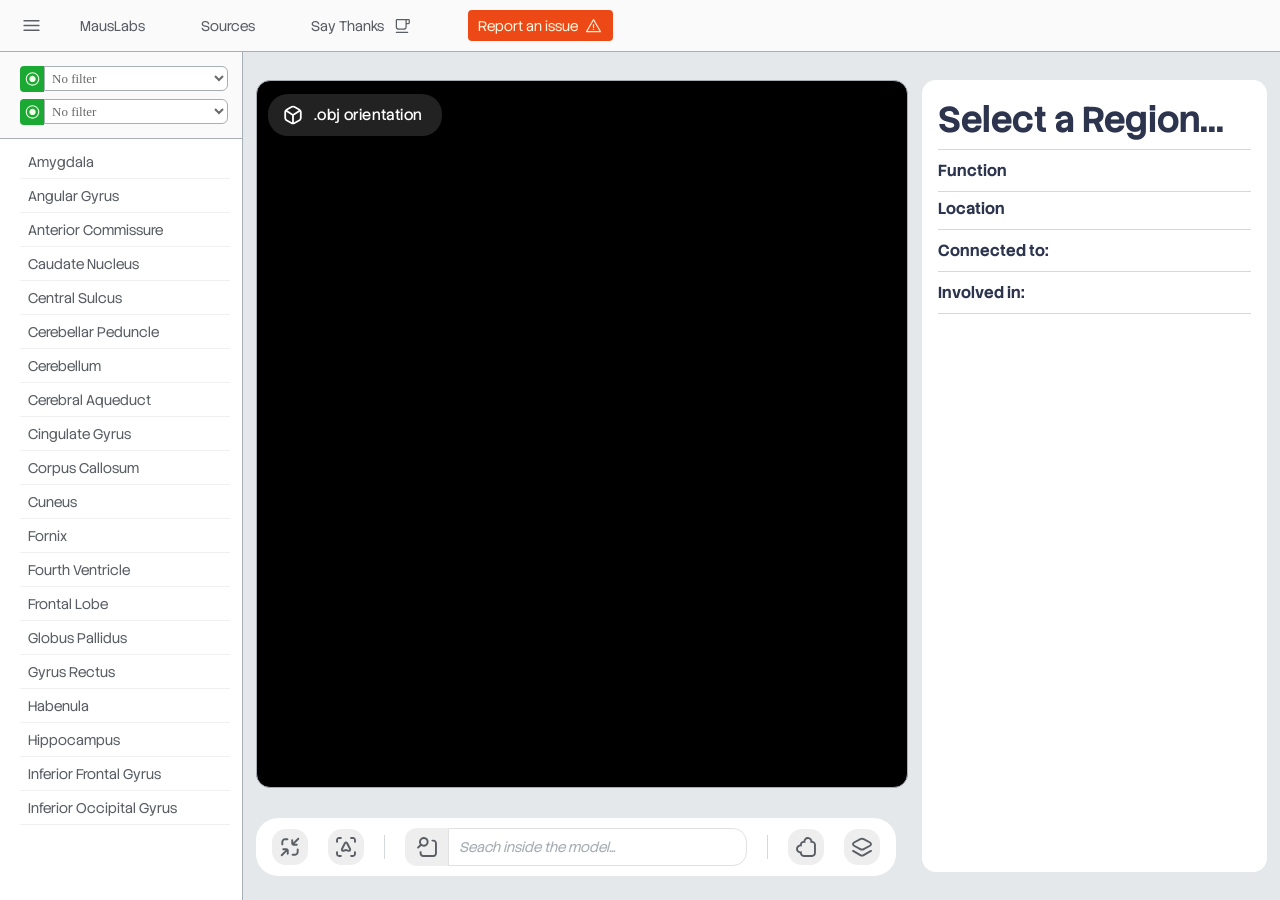
==== commit 660c0dbf: "fml" ====
--- a/index.html
+++ b/index.html
@@ -42,7 +42,7 @@
        <a class="link" href="ethos.html">
         MausLabs
        </a>
-       
+
 
        <a class="linkVENMO" 
        href="references.html">Sources
@@ -130,16 +130,7 @@
 
       <div class="search-container">
 
-          <div class="searchbar">
-       <div class="search-btn">
-          <svg class="magnifying-glass"  viewBox="0 0 24 24" fill="none" xmlns="http://www.w3.org/2000/svg">
-            <path d="M21 21L17.5001 17.5M20 11.5C20 16.1944 16.1944 20 11.5 20C6.80558 20 3 16.1944 3 11.5C3 6.80558 6.80558 3 11.5 3C16.1944 3 20 6.80558 20 11.5Z" stroke="currentColor" stroke-width="2" stroke-linecap="round" stroke-linejoin="round"/>
-          </svg>
-       </div>
-
-       
-          <input id="searchbar" class="searchinput" placeholder="Press  /  to search index..." aria-label="Search">
-       </div>
+
        </div>
       </div>
    
@@ -202,19 +193,12 @@
 
 
   </div>
-  <div id="viewer-ext_controls" class="ext_controls"> 
-  <button id="track-btn" class="upper-button">
-    <svg xmlns="http://www.w3.org/2000/svg" height="25px" viewBox="0 -960 960 960" width="25px" fill="currentColor"><path d="M132.31-60Q102-60 81-81q-21-21-21-51.31v-82.31q0-12.77 8.62-21.38 8.61-8.62 21.38-8.62t21.38 8.62q8.62 8.61 8.62 21.38v82.31q0 5.39 3.46 8.85t8.85 3.46h82.31q12.77 0 21.38 8.62 8.62 8.61 8.62 21.38T236-68.62Q227.39-60 214.62-60h-82.31Zm695.38 0h-82.31q-12.77 0-21.38-8.62-8.62-8.61-8.62-21.38t8.62-21.38q8.61-8.62 21.38-8.62h82.31q5.39 0 8.85-3.46t3.46-8.85v-82.31q0-12.77 8.62-21.38 8.61-8.62 21.38-8.62t21.38 8.62q8.62 8.61 8.62 21.38v82.31Q900-102 879-81q-21 21-51.31 21ZM480-235.39q-101.38 0-185.81-52.53-84.42-52.54-133.5-145.7-5.61-10.84-8.23-22.19-2.61-11.34-2.61-23.19 0-12.46 2.61-24.5 2.62-12.04 8.23-22.88 49.08-93.16 133.5-145.7 84.43-52.53 185.81-52.53t185.81 52.53q84.42 52.54 133.5 145.7 5.61 10.84 8.23 22.38 2.61 11.54 2.61 24t-2.61 24q-2.62 11.54-8.23 22.38-49.08 93.16-133.5 145.7-84.43 52.53-185.81 52.53Zm0-59.99q89.54 0 162.15-48.77Q714.77-392.92 754.92-480q-40.15-87.08-112.77-135.85-72.61-48.77-162.15-48.77t-162.15 48.77Q245.23-567.08 205.08-480q40.15 87.08 112.77 135.85 72.61 48.77 162.15 48.77Zm0-57.31q53 0 90.15-37.16Q607.31-427 607.31-480q0-53-37.16-90.15Q533-607.31 480-607.31q-53 0-90.15 37.16Q352.69-533 352.69-480q0 53 37.16 90.15Q427-352.69 480-352.69Zm0-60q-28.08 0-47.69-19.62-19.62-19.61-19.62-47.69t19.62-47.69q19.61-19.62 47.69-19.62t47.69 19.62q19.62 19.61 19.62 47.69t-19.62 47.69q-19.61 19.62-47.69 19.62Zm420-415v82.31q0 12.77-8.62 21.38-8.61 8.62-21.38 8.62T848.62-724q-8.62-8.61-8.62-21.38v-82.31q0-5.39-3.46-8.85t-8.85-3.46h-82.31q-12.77 0-21.38-8.62-8.62-8.61-8.62-21.38t8.62-21.38q8.61-8.62 21.38-8.62h82.31Q858-900 879-879q21 21 21 51.31ZM480-480ZM132.31-900h82.31q12.77 0 21.38 8.62 8.62 8.61 8.62 21.38T236-848.62q-8.61 8.62-21.38 8.62h-82.31q-5.39 0-8.85 3.46t-3.46 8.85v82.31q0 12.77-8.62 21.38-8.61 8.62-21.38 8.62T68.62-724Q60-732.61 60-745.38v-82.31Q60-858 81-879q21-21 51.31-21Z"/></svg>
- </button>
-  </div>
-
-
   </div>
           
   
-  <div class="rotation-controls">  
-
-      <button id="help-btn" class="upper-button">
+  <div class="model-controls">  
+
+      <button id="help-btn" class="ctrl-btn">
     <svg xmlns="http://www.w3.org/2000/svg" height="22px" viewBox="0 -960 960 960" width="22px" fill="currentColor">
             <path d="M508.5-267.21q11.81-11.83 11.81-28.97 0-17.13-11.83-28.94-11.83-11.8-28.96-11.8-17.13 0-28.94 11.83-11.81 11.83-11.81 28.96 0 17.13 11.83 28.94 11.83 11.8 28.96 11.8 17.13 0 28.94-11.82ZM480.07-100q-78.84 0-148.21-29.92t-120.68-81.21q-51.31-51.29-81.25-120.63Q100-401.1 100-479.93q0-78.84 29.92-148.21t81.21-120.68q51.29-51.31 120.63-81.25Q401.1-860 479.93-860q78.84 0 148.21 29.92t120.68 81.21q51.31 51.29 81.25 120.63Q860-558.9 860-480.07q0 78.84-29.92 148.21t-81.21 120.68q-51.29 51.31-120.63 81.25Q558.9-100 480.07-100Zm-.07-60q134 0 227-93t93-227q0-134-93-227t-227-93q-134 0-227 93t-93 227q0 134 93 227t227 93Zm0-320Zm3.24-171.23q27.68 0 47.91 17.43 20.24 17.43 20.24 43.57 0 22-12.93 39.38-12.92 17.39-29.54 32.39-21.78 19.32-38.35 42.51-16.57 23.18-17.72 51.64-.39 10.93 7.69 18.31 8.08 7.38 18.84 7.38 11.54 0 19.54-7.69t10.23-18.84q4-20.62 17.04-36.73 13.04-16.12 28.25-30.65 21.87-21.32 38.17-46.48 16.31-25.17 16.31-56.14 0-47.54-37.46-78.12Q534-703.84 484-703.84q-35.69 0-67.31 15.8-31.61 15.81-49.23 46.12-5.46 9.31-3.5 19.59 1.95 10.29 10.55 15.62 10.95 6.09 22.49 3.48 11.54-2.62 19.61-13.15 12.16-15.77 29.43-25.31t37.2-9.54Z"/>
     </svg>
@@ -222,32 +206,16 @@
   </button>
 
 
-  <button id="center-btn" class="upper-button">
-         <svg class="inner-btn" fill="currentColor" width="1200pt" height="1200pt" version="1.1" viewBox="0 0 1200 1200" xmlns="http://www.w3.org/2000/svg">
+<button id="center-btn" class="ctrl-btn">
+<svg class="inner-btn" fill="currentColor" width="1200pt" height="1200pt" version="1.1" viewBox="0 0 1200 1200" xmlns="http://www.w3.org/2000/svg">
 <path d="m852 696v96c0 15.914-6.3203 31.176-17.574 42.426-11.25 11.254-26.512 17.574-42.426 17.574h-96c-12.863 0-24.746 6.8633-31.176 18-6.4336 11.137-6.4336 24.863 0 36 6.4297 11.137 18.312 18 31.176 18h96c35.008 0 68.582-13.906 93.34-38.66 24.754-24.758 38.66-58.332 38.66-93.34v-96c0-12.863-6.8633-24.746-18-31.176-11.137-6.4336-24.863-6.4336-36 0-11.137 6.4297-18 18.312-18 31.176z"/>
  <path d="m276 504c0 12.863 6.8633 24.746 18 31.176 11.137 6.4336 24.863 6.4336 36 0 11.137-6.4297 18-18.312 18-31.176v-96c0-15.914 6.3203-31.176 17.574-42.426 11.25-11.254 26.512-17.574 42.426-17.574h96c12.863 0 24.746-6.8633 31.176-18 6.4336-11.137 6.4336-24.863 0-36-6.4297-11.137-18.312-18-31.176-18h-96c-35.008 0-68.582 13.906-93.34 38.66-24.754 24.758-38.66 58.332-38.66 93.34z"/>
  <path d="m684 312c-8.8789 0.054688-17.43 3.3867-24 9.3594-7.5859 6.7852-11.945 16.465-12 26.641v120c0 22.277 8.8516 43.645 24.602 59.398 15.754 15.75 37.121 24.602 59.398 24.602h117.96c9.2148 0.23047 18.195-2.9453 25.215-8.9258s11.586-14.336 12.824-23.473c1.0195-10.156-2.3164-20.266-9.1836-27.816-6.8633-7.5547-16.609-11.836-26.816-11.785h-81.121l165.12-165.6c6.0938-5.832 9.9922-13.586 11.039-21.957 1.0508-8.3672-0.8125-16.844-5.2773-24-5.8867-9.1875-15.617-15.207-26.465-16.371-10.844-1.168-21.633 2.6484-29.336 10.371l-165.96 166.68v-79.082c0.23047-9.2148-2.9453-18.195-8.9258-25.215s-14.336-11.586-23.473-12.824z"/>
  <path d="m252.84 913.8c0.13672 9.4648 4.1719 18.453 11.16 24.84 6.9297 6 15.848 9.2031 25.012 8.9844 9.1641-0.22266 17.918-3.8555 24.547-10.184l166.44-166.56v81.121c-0.050781 10.207 4.2305 19.953 11.785 26.816 7.5508 6.8672 17.66 10.203 27.816 9.1836 9.1367-1.2383 17.492-5.8047 23.473-12.824s9.1562-16 8.9258-25.215v-117.96c0-22.277-8.8516-43.645-24.602-59.398-15.754-15.75-37.121-24.602-59.398-24.602h-120c-10.207-0.050781-19.953 4.2305-26.816 11.785-6.8672 7.5508-10.203 17.66-9.1836 27.816 1.2383 9.1367 5.8047 17.492 12.824 23.473s16 9.1562 25.215 8.9258h79.078l-165.12 164.64c-7.5195 7.8047-11.547 18.328-11.16 29.16z"/>
 </svg>
-
-  </button>
-
-
-        <button id="rotation-lock-btn" class="upper-button" aria-label="Lock Rotation">
-           <svg xmlns="http://www.w3.org/2000/svg" height="28px" viewBox="0 -960 960 960" width="28px" fill="currentColor"><path d="M831.09-331.94q-29.9 69.06-81.38 120.57-51.48 51.52-120.49 81.44Q560.21-100 481-100q-75 0-141-26.5t-116.5-74Q173-248 140-312.5T102-451q-1-10 6-16.5t17-6.5q10 0 19.5 6t12.5 23q12 125 104 208.5T480-153q137 0 231.5-94.5T806-479q0-137-94.5-231.5T480-805q-97 0-174 50T190-625h92q10.95 0 18.48 7.54 7.52 7.53 7.52 18.5 0 10.96-7.52 18.96-7.53 8-18.48 8H143.35q-18.35 0-30.85-12.63Q100-597.25 100-615v-139q0-10.95 8.04-18.47 8.03-7.53 19-7.53 10.96 0 18.46 7.53 7.5 7.52 7.5 18.47v95q45-90 132-145.5T481-860q79.21 0 148.22 29.89t120.49 81.35q51.48 51.46 81.38 120.43Q861-559.35 861-480.17q0 79.17-29.91 148.23ZM400-327q-16.45 0-27.73-11.27Q361-349.55 361-366v-120q0-14.45 11.5-25.73Q384-523 401-525v-41q0-32.53 23-55.76Q447-645 480-645t56 23.24q23 23.23 23 55.76v41q17 2 28.5 13.27Q599-500.45 599-486v120q0 16.45-11.28 27.73Q576.45-327 560-327H400Zm39-198h82v-40.61q0-16.39-12.5-28.89T480-607q-16 0-28.5 12.5T439-565.61V-525Z"/></svg>      
-        </button>
-        
-          <input type="range" id="rotation-slider" min="0" max="360" value="0" aria-label="Rotate Model">
-
-           <div class="mm-sep4" role="separator"></div>
-
-  <button id="isolate-btn" class="upper-button">
-      <svg class="inner-btn" width="1200pt" height="1200pt" version="1.1" viewBox="0 0 1200 1200" xmlns="http://www.w3.org/2000/svg" fill="currentColor">
- <path d="m847.08 373.32-8.5195-1.1992-1.6797-8.5195c-12.719-66.359-65.762-119.64-132-132.48-10.801-2.1602-21.961-3.1211-32.879-3.1211-44.879 0-87.121 17.52-118.8 49.199-23.762 23.879-39.719 53.762-46.078 86.398l-1.6797 8.5195-8.5195 1.0781c-64.199 8.5195-115.08 59.398-123.6 123.6l-1.1992 8.5195-8.5195 1.6797c-66.359 12.719-119.64 65.879-132.48 132.12-9.7188 49.922 3.1211 100.8 35.16 139.68 24.719 30 59.281 50.641 97.32 58.078l8.5195 1.6797 1.0781 8.5195c9.4805 71.16 70.801 124.92 142.8 124.92h312c79.441 0 144-64.559 144-144v-312c0-71.879-53.641-133.2-124.92-142.68zm52.922 454.68c0 39.719-32.281 72-72 72h-312c-39.719 0-72-32.281-72-72v-62.879c0-3.3594-2.7617-6.1211-6.1211-6.1211-0.83984 0-1.6797 0.23828-2.3984 0.48047-12.602 5.6406-26.039 8.5195-39.48 8.5195-28.801 0-55.801-12.719-74.16-34.922-18.359-22.199-25.559-51.48-20.039-80.16 7.3203-37.801 37.801-68.039 75.719-75.121 19.68-3.7188 39.961-1.3203 57.84 6.7188 0.71875 0.35938 1.5586 0.48047 2.3984 0.48047h0.12109c3.3594 0 6.1211-2.7617 6.1211-6.1211v-62.879c0-39.719 32.281-72 72-72h62.879c3.3594 0 6.1211-2.7617 6.1211-6.1211 0-0.96094-0.23828-1.6797-0.48047-2.5195-5.5195-12.359-8.5195-25.801-8.5195-39.359 0-52.922 43.078-96 96-96 6.3594 0 12.84 0.60156 19.078 1.8008 37.801 7.3203 68.039 37.801 75.121 75.719 3.7188 20.039 1.4414 39.84-6.7188 57.84-0.35938 0.71875-0.48047 1.5586-0.48047 2.3984 0 3.4805 2.7617 6.2383 6.1211 6.2383h62.879c39.719 0 72 32.281 72 72z"/>
-</svg>
-  </button>
-
-  <button id="track-btn" class="upper-button">
+</button>
+
+<button id="track-btn" class="ctrl-btn">
 <svg class="inner-btn" fill="currentColor" width="1200pt" height="1200pt" version="1.1" viewBox="0 0 1200 1200" xmlns="http://www.w3.org/2000/svg">
  <path d="m792 300h72c9.5469 0 18.703 3.793 25.457 10.543 6.75 6.7539 10.543 15.91 10.543 25.457v69.961c-0.23047 9.2148 2.9453 18.195 8.9258 25.215s14.336 11.586 23.473 12.824c10.109 0.91016 20.133-2.4883 27.602-9.3594 7.5859-6.7852 11.945-16.465 12-26.641v-72c0-28.645-11.379-56.113-31.633-76.367-20.254-20.254-47.723-31.633-76.367-31.633h-69.961c-9.2148-0.23047-18.195 2.9453-25.215 8.9258s-11.586 14.336-12.824 23.473c-1.0195 10.156 2.3164 20.266 9.1836 27.816 6.8633 7.5547 16.609 11.836 26.816 11.785z"/>
  <path d="m260.4 444c10.109 0.91016 20.133-2.4883 27.602-9.3594 7.5859-6.7852 11.945-16.465 12-26.641v-72c0-9.5469 3.793-18.703 10.543-25.457 6.7539-6.75 15.91-10.543 25.457-10.543h69.961c9.2148 0.23047 18.195-2.9453 25.215-8.9258s11.586-14.336 12.824-23.473c1.0195-10.156-2.3164-20.266-9.1836-27.816-6.8633-7.5547-16.609-11.836-26.816-11.785h-72c-28.645 0-56.113 11.379-76.367 31.633-20.254 20.254-31.633 47.723-31.633 76.367v69.961c-0.23047 9.2148 2.9453 18.195 8.9258 25.215s14.336 11.586 23.473 12.824z"/>
@@ -257,7 +225,36 @@
 </svg>
 </button>
 
- <button id="explode-btn" class="upper-button">
+  <div class="mm-sep4" role="separator"></div>
+
+
+<div class="searchbar">
+<div class="search-btn">
+<svg class="magnifying-glass" width="1200pt" height="1200pt" version="1.1" viewBox="0 0 1200 1200" xmlns="http://www.w3.org/2000/svg" fill="currentColor">
+ <path d="m972 456c0-35.008-13.906-68.582-38.66-93.34-24.758-24.754-58.332-38.66-93.34-38.66h-36c-12.863 0-24.746 6.8633-31.176 18-6.4336 11.137-6.4336 24.863 0 36 6.4297 11.137 18.312 18 31.176 18h36c15.914 0 31.176 6.3203 42.426 17.574 11.254 11.25 17.574 26.512 17.574 42.426v384c0 15.914-6.3203 31.176-17.574 42.426-11.25 11.254-26.512 17.574-42.426 17.574h-384c-15.914 0-31.176-6.3203-42.426-17.574-11.254-11.25-17.574-26.512-17.574-42.426v-48c0-12.863-6.8633-24.746-18-31.176-11.137-6.4336-24.863-6.4336-36 0-11.137 6.4297-18 18.312-18 31.176v48c0 35.008 13.906 68.582 38.66 93.34 24.758 24.754 58.332 38.66 93.34 38.66h384c35.008 0 68.582-13.906 93.34-38.66 24.754-24.758 38.66-58.332 38.66-93.34z"/>
+ <path d="m264 660c9.543-0.007812 18.695-3.8086 25.441-10.559l91.32-91.32 8.0391 4.8008c35.098 20.926 76.32 29.145 116.76 23.277 38.988-5.8828 75.008-24.277 102.62-52.418 27.621-28.137 45.344-64.492 50.496-103.58 4.207-33.859-1.293-68.223-15.867-99.074-14.574-30.855-37.617-56.93-66.441-75.188-28.828-18.258-62.25-27.949-96.371-27.938-7.4609-0.011719-14.914 0.42969-22.32 1.3203-39.09 5.1523-75.445 22.875-103.58 50.496-28.141 27.617-46.535 63.637-52.418 102.62-5.8438 40.438 2.3711 81.656 23.281 116.76l4.6797 8.0391-91.32 91.32c-6.7617 6.7734-10.551 15.957-10.527 25.527 0.019531 9.5664 3.8516 18.734 10.645 25.473 6.7969 6.7422 15.992 10.496 25.562 10.441zm216-360c28.645 0 56.113 11.379 76.367 31.633 20.254 20.254 31.633 47.723 31.633 76.367s-11.379 56.113-31.633 76.367c-20.254 20.254-47.723 31.633-76.367 31.633s-56.113-11.379-76.367-31.633c-20.254-20.254-31.633-47.723-31.633-76.367s11.379-56.113 31.633-76.367c20.254-20.254 47.723-31.633 76.367-31.633z"/>
+</svg>
+</div>
+<input id="searchbar" class="searchinput" placeholder="Seach inside the model..." aria-label="Search">
+  </div>
+
+
+        <button id="rotation-lock-btn" class="ctrl-btn" aria-label="Lock Rotation">
+           <svg xmlns="http://www.w3.org/2000/svg" height="28px" viewBox="0 -960 960 960" width="28px" fill="currentColor"><path d="M831.09-331.94q-29.9 69.06-81.38 120.57-51.48 51.52-120.49 81.44Q560.21-100 481-100q-75 0-141-26.5t-116.5-74Q173-248 140-312.5T102-451q-1-10 6-16.5t17-6.5q10 0 19.5 6t12.5 23q12 125 104 208.5T480-153q137 0 231.5-94.5T806-479q0-137-94.5-231.5T480-805q-97 0-174 50T190-625h92q10.95 0 18.48 7.54 7.52 7.53 7.52 18.5 0 10.96-7.52 18.96-7.53 8-18.48 8H143.35q-18.35 0-30.85-12.63Q100-597.25 100-615v-139q0-10.95 8.04-18.47 8.03-7.53 19-7.53 10.96 0 18.46 7.53 7.5 7.52 7.5 18.47v95q45-90 132-145.5T481-860q79.21 0 148.22 29.89t120.49 81.35q51.48 51.46 81.38 120.43Q861-559.35 861-480.17q0 79.17-29.91 148.23ZM400-327q-16.45 0-27.73-11.27Q361-349.55 361-366v-120q0-14.45 11.5-25.73Q384-523 401-525v-41q0-32.53 23-55.76Q447-645 480-645t56 23.24q23 23.23 23 55.76v41q17 2 28.5 13.27Q599-500.45 599-486v120q0 16.45-11.28 27.73Q576.45-327 560-327H400Zm39-198h82v-40.61q0-16.39-12.5-28.89T480-607q-16 0-28.5 12.5T439-565.61V-525Z"/></svg>      
+        </button>
+        
+          <input type="range" id="rotation-slider" min="0" max="360" value="0" aria-label="Rotate Model">
+
+           <div class="mm-sep4" role="separator"></div>
+
+  <button id="isolate-btn" class="ctrl-btn">
+      <svg class="inner-btn" width="1200pt" height="1200pt" version="1.1" viewBox="0 0 1200 1200" xmlns="http://www.w3.org/2000/svg" fill="currentColor">
+ <path d="m847.08 373.32-8.5195-1.1992-1.6797-8.5195c-12.719-66.359-65.762-119.64-132-132.48-10.801-2.1602-21.961-3.1211-32.879-3.1211-44.879 0-87.121 17.52-118.8 49.199-23.762 23.879-39.719 53.762-46.078 86.398l-1.6797 8.5195-8.5195 1.0781c-64.199 8.5195-115.08 59.398-123.6 123.6l-1.1992 8.5195-8.5195 1.6797c-66.359 12.719-119.64 65.879-132.48 132.12-9.7188 49.922 3.1211 100.8 35.16 139.68 24.719 30 59.281 50.641 97.32 58.078l8.5195 1.6797 1.0781 8.5195c9.4805 71.16 70.801 124.92 142.8 124.92h312c79.441 0 144-64.559 144-144v-312c0-71.879-53.641-133.2-124.92-142.68zm52.922 454.68c0 39.719-32.281 72-72 72h-312c-39.719 0-72-32.281-72-72v-62.879c0-3.3594-2.7617-6.1211-6.1211-6.1211-0.83984 0-1.6797 0.23828-2.3984 0.48047-12.602 5.6406-26.039 8.5195-39.48 8.5195-28.801 0-55.801-12.719-74.16-34.922-18.359-22.199-25.559-51.48-20.039-80.16 7.3203-37.801 37.801-68.039 75.719-75.121 19.68-3.7188 39.961-1.3203 57.84 6.7188 0.71875 0.35938 1.5586 0.48047 2.3984 0.48047h0.12109c3.3594 0 6.1211-2.7617 6.1211-6.1211v-62.879c0-39.719 32.281-72 72-72h62.879c3.3594 0 6.1211-2.7617 6.1211-6.1211 0-0.96094-0.23828-1.6797-0.48047-2.5195-5.5195-12.359-8.5195-25.801-8.5195-39.359 0-52.922 43.078-96 96-96 6.3594 0 12.84 0.60156 19.078 1.8008 37.801 7.3203 68.039 37.801 75.121 75.719 3.7188 20.039 1.4414 39.84-6.7188 57.84-0.35938 0.71875-0.48047 1.5586-0.48047 2.3984 0 3.4805 2.7617 6.2383 6.1211 6.2383h62.879c39.719 0 72 32.281 72 72z"/>
+</svg>
+  </button>
+
+
+ <button id="explode-btn" class="ctrl-btn">
   <svg class="inner-btn" width="22pxt" height="22px" version="1.1" viewBox="0 0 1200 1200" xmlns="http://www.w3.org/2000/svg" fill="currentColor">
  <path d="m918.12 716.64-273.96 159.36c-13.406 7.8125-28.645 11.926-44.16 11.926s-30.754-4.1133-44.16-11.926l-271.92-158.88c-6.6016-3.9766-14.137-6.1289-21.844-6.2422-4.5703-0.027344-9.1016 0.87109-13.316 2.6406-10.195 4.6094-17.527 13.863-19.684 24.84-1.8438 7.5156-1.2188 15.43 1.7852 22.562 3.0039 7.1328 8.2305 13.109 14.898 17.039l273.48 160.08c49.996 28.613 111.41 28.613 161.4 0l273.6-159.6-0.003907 0.003906c10.945-6.4336 17.691-18.148 17.762-30.84-0.10156-12.789-6.9766-24.559-18.062-30.93s-24.719-6.3828-35.816-0.03125z"/>
  <path d="m283.56 585 234.72 126.36c25.191 13.273 53.242 20.211 81.719 20.211s56.527-6.9375 81.719-20.211l234.72-126.36c22.504-12.105 39.859-31.965 48.84-55.891s8.9805-50.293 0-74.219-26.336-43.785-48.84-55.891l-234.72-126.36c-25.117-13.52-53.195-20.594-81.719-20.594s-56.602 7.0742-81.719 20.594l-234.72 126.36c-22.504 12.105-39.859 31.965-48.84 55.891s-8.9805 50.293 0 74.219 26.336 43.785 48.84 55.891zm34.078-122.64 234.36-126.36c30-16 66-16 96 0l234.36 126.36c7.1953 3.8398 12.746 10.168 15.621 17.801 2.8711 7.6328 2.8711 16.047 0 23.68-2.875 7.6328-8.4258 13.961-15.621 17.801l-234.36 126.36c-29.922 16.305-66.078 16.305-96 0l-234.36-126.36c-7.1953-3.8398-12.746-10.168-15.621-17.801-2.8711-7.6328-2.8711-16.047 0-23.68 2.875-7.6328 8.4258-13.961 15.621-17.801z"/>
--- a/lightV10.css
+++ b/lightV10.css
@@ -3,8 +3,8 @@
 
 :root{
   --navbar-h: 52px;
-  --main-color: #f5f7fac9;
-  --color3: #eaeaea;
+  --main-color: #e5e8eb;
+  --color3: #eee;
   
   --border-1: #a7aeb4;
   --border-2: #b9c1c7a0;
@@ -359,7 +359,7 @@
 }
 .obj-orient,
 .instruction-overlay,
-.rotation-controls,
+.model-controls,
 .explode_ctrl,
 .panel {
   pointer-events: auto;
@@ -474,10 +474,10 @@
   gap: 20px;
 }
 
-.ext_controls .upper-button{
+.ext_controls .ctrl-btn{
   color: #ffffff;
 }
-.ext_controls:hover .upper-button{
+.ext_controls:hover .ctrl-btn{
   color: #ffffffc6;
 }
 
@@ -493,21 +493,21 @@
   justify-content: left;
 }
 /* --- Rotation Slider --- */
-.rotation-controls {
+.model-controls {
   bottom: 24px;     
   padding: 10px 16px;
   display: flex;
   justify-content: center;
-  width: 40%;
-
-  background-color: #e1e1e1bd;
+  width: 50%;
+
+  background-color: #fff;
   border-radius: 22px;
 
   gap: 20px;
   align-items: center;
   position: absolute;
 }
-.rotation-controls .upper-button{
+.model-controls .ctrl-btn{
   color: var(--lil-text);
 }
 
@@ -558,6 +558,7 @@
 #rotation-slider {
   appearance: none;
   background: none;
+  display: none;
   width: 80%;     
   cursor: grab;
 
@@ -634,9 +635,9 @@
   margin-right: 1vw;
   margin-left: 1rem;
   margin-top: 28px;
-  height: calc(var(--main-height) - 3rem); 
-
-  border: 1px  solid var(--border-1);
+  height: calc(var(--main-height) - 4rem); 
+
+  border: 0px  solid var(--border-1);
   backdrop-filter: blur(50px);
 
   background-color: #fff;
@@ -677,9 +678,9 @@
 .pathway{
   font-weight: 500;
   letter-spacing: 0.4px;
-  font-size: 12px;
+  font-size: 13px;
   font-style: italic;
-  color: #5a5a5a;
+  color: #9a9c9e;
 }
 
   .header-contents{
@@ -755,13 +756,13 @@
 #rotation-lock-btn{
   display: none;
 }
-.upper-button{
+.ctrl-btn{
   align-items: center;
   display: flex;
   gap: 6px;
   transition: 0.1s ease;
 
-  background: #d1d1d1ec;
+  background: #eee;
   border: none;
   border-radius: var(--radius);
 
@@ -769,18 +770,17 @@
   font-size: 14px;
   border-radius: 14px;
 }
-.upper-button:hover{
+.ctrl-btn:hover{
   border: none;
   cursor: pointer;
   color: var(--link-2);
 }
 .inner-btn{
-  height: 34px;
+  height: 36px;
+  padding: 2px;
   width: auto;
 }
-.inner-btn.google{
-  padding: 5px;
-}
+
 
 .index{
   width: var(--mm-index-w);
@@ -928,12 +928,12 @@
 
 
 .search-container{
+  display: none;
   background-color: #fafafa;
   padding: 8px 14px 10px 18px;
   border-top: 1px solid var(--border-1);
 }
 .search-btn{
-  border-right: 1px solid var(--border-1);
   z-index: 30000;
   display: flex;
   justify-content: center;
@@ -941,28 +941,28 @@
   width: 50px;
 
   background-color: var(--color3);
-  border-radius: 5px 0px 0px 5px;
+  border-radius: 12px 0px 0px 12px;
 }
 
 .magnifying-glass{
   pointer-events: none; 
-  color: #565656; 
-  width: 18px;
-  height: 18px;
+  color: var(--lil-text); 
+  width: 32px;
+  height: auto;
 }
 
 .searchbar{
   width: 100%;
-  margin-top: 6px;  
-  border-radius: 6px;
-  border: solid 1px var(--border-1);
+  border-radius: 24px;
   display: flex;
   flex-direction: row;
 }
 .searchinput::placeholder{
   color: var(--border-1);
   font-style: italic;
-  font-family: 'Google Sans';
+  font-weight: 320;
+  
+  font-family: 'Stack Sans Headline';
 }
 
 .searchbar:focus-within .search-btn{
@@ -970,7 +970,7 @@
  transition: all 0.3s;
 }
 .searchbar:focus-within .searchinput{
- background-color: #04a5fb10;
+ background-color: #0084ff2d;
  transition: all 0.3s;
 }
 .searchbar:focus-within .magnifying-glass{
@@ -979,17 +979,18 @@
 }
 
 .searchinput{
-  border: none;
-  border-radius: 0px 6px 6px 0px;
-  padding: 11px;
+  border-radius: 0px 14px 14px 0px;
+  padding: 10px;
   width: 100%;
+  font-size: 14px;
+  border: 1px solid #e1e1e1;
   background-color: #fff;
   color: none;
 }
 .searchinput:focus{
   outline: none;
-  padding: 11px;
   background-color: none;
+  border-color: #0081fa00;
   color: none;
 }
 
@@ -1392,7 +1393,7 @@
     backdrop-filter: blur(10px);
   }
 
-  .rotation-controls{
+  .model-controls{
     display: flex;
     top: 10px;
     height: 40px;
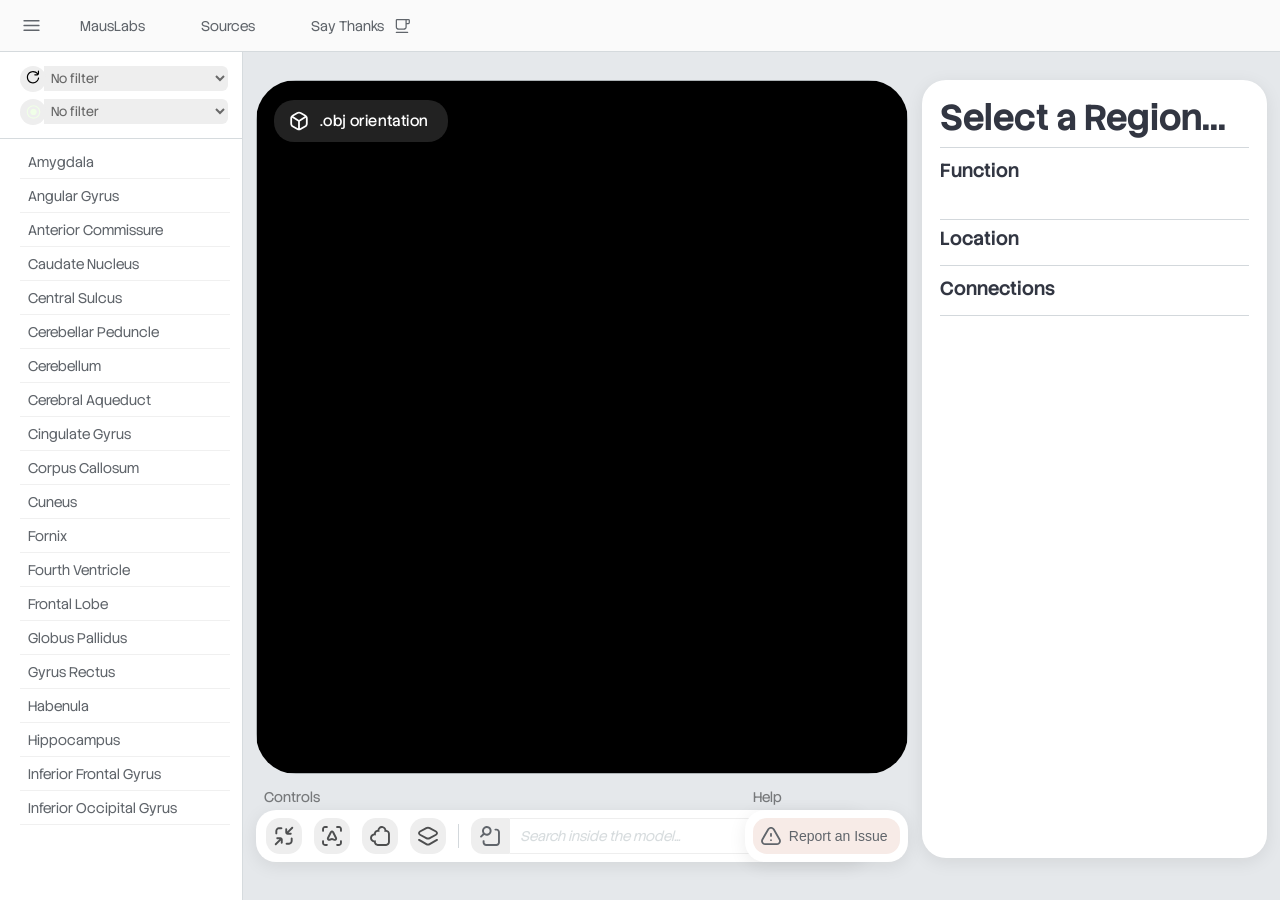
==== commit 4937564e: "better.." ====
--- a/index.html
+++ b/index.html
@@ -52,10 +52,6 @@
        href="https://account.venmo.com/u/connormaus">Say Thanks
           <svg xmlns="http://www.w3.org/2000/svg" height="20px" viewBox="0 -960 960 960" width="20px" fill="currentColor"><path d="M210-140q-12.75 0-21.37-8.63-8.63-8.63-8.63-21.38 0-12.76 8.63-21.37Q197.25-200 210-200h540q12.75 0 21.37 8.63 8.63 8.63 8.63 21.38 0 12.76-8.63 21.37Q762.75-140 750-140H210Zm112.69-155.39q-59.07 0-100.88-41.23Q180-377.85 180-436.15v-323.08q0-25.31 17.73-43.04T240.77-820h545.38q30.46 0 52.16 21.19 21.69 21.2 21.69 51.5v104.62q0 30.3-21.69 51.5Q816.61-570 786.15-570h-80v133.85q0 58.3-41.8 99.53-41.81 41.23-100.89 41.23H322.69Zm0-59.99h240.77q34.11 0 58.4-23.78 24.29-23.77 24.29-57.15V-760H240v323.84q0 33.39 24.29 57.08 24.29 23.7 58.4 23.7ZM706.15-630h80q5.77 0 9.81-3.65 4.04-3.66 4.04-9.04v-104.62q0-5.38-4.04-9.04-4.04-3.65-9.81-3.65h-80v130ZM322.69-355.38H240h406.15H322.69Z"/></svg>
        </a>
-
-       <a class="linkREPORT" 
-       href="mailto:cmausbis@outlook.com"> Report an issue
-        <svg xmlns="http://www.w3.org/2000/svg" height="19px" viewBox="0 -960 960 960" width="19px" fill="currentColor"><path d="M137.02-140q-10.17 0-18.27-4.97t-12.59-13.11q-4.68-8.08-5.15-17.5-.47-9.42 5.08-18.66l342.43-591.52q5.56-9.24 13.9-13.66 8.35-4.42 17.58-4.42 9.23 0 17.58 4.42 8.34 4.42 13.9 13.66l342.43 591.52q5.55 9.24 5.05 18.58-.5 9.35-5.12 17.58-4.61 8.23-12.65 13.16-8.04 4.92-18.21 4.92H137.02ZM178-200h604L480-720 178-200Zm324.92-57.08q9.39-9.38 9.39-22.92 0-13.54-9.39-22.92-9.38-9.39-22.92-9.39-13.54 0-22.92 9.39-9.39 9.38-9.39 22.92 0 13.54 9.39 22.92 9.38 9.39 22.92 9.39 13.54 0 22.92-9.39Zm-1.54-103.85q8.62-8.63 8.62-21.38v-140q0-12.75-8.63-21.37-8.63-8.63-21.38-8.63-12.76 0-21.37 8.63-8.62 8.62-8.62 21.37v140q0 12.75 8.63 21.38 8.63 8.62 21.38 8.62 12.76 0 21.37-8.62ZM480-460Z"/></svg>
  </a>
 
   </header>
@@ -95,7 +91,8 @@
         </select>
 
        <button class="reset-btn" id="reset-group">
-       <svg xmlns="http://www.w3.org/2000/svg" height="17px" viewBox="0 -1040 960 960" width="17px" fill="currentColor"><path d="M607.46-352.54Q660-405.08 660-480q0-74.92-52.54-127.46Q554.92-660 480-660q-74.92 0-127.46 52.54Q300-554.92 300-480q0 74.92 52.54 127.46Q405.08-300 480-300q74.92 0 127.46-52.54ZM480.07-100q-78.84 0-148.21-29.92t-120.68-81.21q-51.31-51.29-81.25-120.63Q100-401.1 100-479.93q0-78.84 29.92-148.21t81.21-120.68q51.29-51.31 120.63-81.25Q401.1-860 479.93-860q78.84 0 148.21 29.92t120.68 81.21q51.31 51.29 81.25 120.63Q860-558.9 860-480.07q0 78.84-29.92 148.21t-81.21 120.68q-51.29 51.31-120.63 81.25Q558.9-100 480.07-100Zm-.07-60q134 0 227-93t93-227q0-134-93-227t-227-93q-134 0-227 93t-93 227q0 134 93 227t227 93Z"/></svg>
+       <svg width="20px" height="20px" version="1.1" viewBox="0 0 100 100" xmlns="http://www.w3.org/2000/svg"><path d="m19.148 51c0 17.09 13.91 31 31 31 15.32 0 28.512-11.422 30.68-26.578 0.23047-1.6406-0.91016-3.1602-2.5391-3.3906-0.80078-0.12109-1.5781 0.078125-2.2188 0.55859-0.64062 0.48047-1.0586 1.1914-1.1719 1.9805-1.75 12.211-12.379 21.422-24.738 21.422-13.789 0-25-11.211-25-25 0-13.789 11.211-25 25-25 7.6992 0 14.859 3.4883 19.641 9.5586 0.12891 0.16016 0.26953 0.30859 0.42188 0.44141h-11.059c-1.6484 0-3 1.3516-3 3 0 1.6484 1.3516 3 3 3h12.02c4.9492 0 8.9805-4.0312 8.9805-8.9805v-12.02c0-1.6484-1.3516-3-3-3-1.6484 0-3 1.3516-3 3v10.422c-5.9219-7.2617-14.629-11.422-24-11.422-17.09 0-31 13.91-31 31z"/></svg>
+
         </button>
       </div>
 
@@ -139,130 +136,110 @@
 
 
 <div class="viewer">
+
+  <!-- The 3D Black Canvas Window -->
   <div class="viewer-frame">
-  
     <div id="three-container" class="canvas-layer window"></div>
 
     <div class="ui-layer">
-
       <div class="ui-safe-zone">
 
-
-        
-        
-     <div class="view-dropdown-container">
-  <div id="view-dropdown-trigger" class="view-dropdown-trigger" aria-haspopup="true" aria-expanded="false">
-<svg width="30px" height="30px" version="1.1" viewBox="0 0 1200 1200" xmlns="http://www.w3.org/2000/svg" fill="currentColor">
- <path d="m252 496.32v207.36c-0.019531 30.914 8.2969 61.262 24.07 87.852 15.777 26.586 38.426 48.43 65.57 63.23l175.92 96h-0.003906c25.352 13.527 53.645 20.605 82.383 20.605 28.734 0 57.027-7.0781 82.379-20.605l175.92-96h-0.003907c27.168-14.785 49.84-36.621 65.637-63.211 15.797-26.586 24.133-56.945 24.125-87.871v-207.36c0.019531-30.914-8.2969-61.262-24.07-87.852-15.777-26.586-38.426-48.43-65.57-63.23l-175.92-96h0.003906c-25.273-13.777-53.598-21-82.383-21-28.781 0-57.105 7.2227-82.379 21l-175.92 96h0.003907c-27.168 14.785-49.84 36.621-65.637 63.211-15.797 26.586-24.133 56.945-24.125 87.871zm621.12-23.039c1.8516 7.5391 2.8164 15.273 2.8789 23.039v207.36c0.089844 18.066-4.7148 35.816-13.906 51.367s-22.426 28.32-38.293 36.953l-175.8 96c-3.8672 2.082-7.8789 3.8867-12 5.3984v-273.84zm-496.92-65.281 175.8-96c29.91-16.348 66.09-16.348 96 0l175.92 96c2.9258 1.6562 5.7695 3.457 8.5195 5.3984l-232.44 143.76-232.32-143.28c2.7383-2.1055 5.582-4.0664 8.5195-5.8789zm187.8 211.56v273.36c-4.1094-1.3594-8.1211-3.0039-12-4.9219l-175.8-96c-15.867-8.6328-29.102-21.402-38.293-36.953s-13.996-33.301-13.906-51.367v-207.36c0.066406-7.5625 0.99219-15.09 2.7617-22.441l15.719 9.1211z"/>
-</svg>
-    <span id="current-view-label">.obj orientation</span>
-</div>
-
-      </div>
-
+        <!-- Top Orientation Compass -->
+        <div class="view-dropdown-container">
+          <div id="view-dropdown-trigger" class="view-dropdown-trigger">
+            <svg width="30px" height="30px" viewBox="0 0 1200 1200" fill="currentColor">
+              <path d="m252 496.32v207.36c-0.019531 30.914 8.2969 61.262 24.07 87.852 15.777 26.586 38.426 48.43 65.57 63.23l175.92 96h-0.003906c25.352 13.527 53.645 20.605 82.383 20.605 28.734 0 57.027-7.0781 82.379-20.605l175.92-96h-0.003907c27.168-14.785 49.84-36.621 65.637-63.211 15.797-26.586 24.133-56.945 24.125-87.871v-207.36c0.019531-30.914-8.2969-61.262-24.07-87.852-15.777-26.586-38.426-48.43-65.57-63.23l-175.92-96h0.003906c-25.273-13.777-53.598-21-82.383-21-28.781 0-57.105 7.2227-82.379 21l-175.92 96h0.003907c-27.168 14.785-49.84 36.621-65.637 63.211-15.797 26.586-24.133 56.945-24.125 87.871zm621.12-23.039c1.8516 7.5391 2.8164 15.273 2.8789 23.039v207.36c0.089844 18.066-4.7148 35.816-13.906 51.367s-22.426 28.32-38.293 36.953l-175.8 96c-3.8672 2.082-7.8789 3.8867-12 5.3984v-273.84zm-496.92-65.281 175.8-96c29.91-16.348 66.09-16.348 96 0l175.92 96c2.9258 1.6562 5.7695 3.457 8.5195 5.3984l-232.44 143.76-232.32-143.28c2.7383-2.1055 5.582-4.0664 8.5195-5.8789zm187.8 211.56v273.36c-4.1094-1.3594-8.1211-3.0039-12-4.9219l-175.8-96c-15.867-8.6328-29.102-21.402-38.293-36.953s-13.996-33.301-13.906-51.367v-207.36c0.066406-7.5625 0.99219-15.09 2.7617-22.441l15.719 9.1211z"/>
+            </svg>
+            <span id="current-view-label">.obj orientation</span>
+          </div>
+        </div>
+
+        <!-- Overlays -->
         <div class="instruction-overlay" id="instructionOverlay">
           <div class="instruction-content">
             <p>Click and drag to rotate the model. Scroll to zoom in and out.</p>
-
-            <p>
-              Click the center reticle (<svg xmlns="http://www.w3.org/2000/svg" height="24px" viewBox="0 -960 960 960" width="24px" fill="currentColor"><path d="M450-72v-69.23q-125-12.85-210.46-98.31Q154.08-325 141.23-450H72v-60h69.23q12.85-125 98.31-210.46Q325-805.92 450-818.77V-888h60v69.23q125 12.85 210.46 98.31Q805.92-635 818.77-510H888v60h-69.23q-12.85 125-98.31 210.46Q635-154.08 510-141.23V-72h-60Zm228-210q82-82 82-198t-82-198q-82-82-198-82t-198 82q-82 82-82 198t82 198q82 82 198 82t198-82Zm-296.96-99.04Q340-422.08 340-480q0-57.92 41.04-98.96Q422.08-620 480-620q57.92 0 98.96 41.04Q620-537.92 620-480q0 57.92-41.04 98.96Q537.92-340 480-340q-57.92 0-98.96-41.04ZM536.5-423.5Q560-447 560-480t-23.5-56.5Q513-560 480-560t-56.5 23.5Q400-513 400-480t23.5 56.5Q447-400 480-400t56.5-23.5ZM480-480Z"/></svg>) to re-center the model.
-            </p>
-            
-            <p>Click the layers icon (<svg width="22" height="22" viewBox="0 0 24 24" fill="none" xmlns="http://www.w3.org/2000/svg">
-            <path d="M2 12.0001L11.6422 16.8212C11.7734 16.8868 11.839 16.9196 11.9078 16.9325C11.9687 16.9439 12.0313 16.9439 12.0922 16.9325C12.161 16.9196 12.2266 16.8868 12.3578 16.8212L22 12.0001M2 17.0001L11.6422 21.8212C11.7734 21.8868 11.839 21.9196 11.9078 21.9325C11.9687 21.9439 12.0313 21.9439 12.0922 21.9325C12.161 21.9196 12.2266 21.8868 12.3578 21.8212L22 17.0001M2 7.00006L11.6422 2.17895C11.7734 2.11336 11.839 2.08056 11.9078 2.06766C11.9687 2.05622 12.0313 2.05622 12.0922 2.06766C12.161 2.08056 12.2266 2.11336 12.3578 2.17895L22 7.00006L12.3578 11.8212C12.2266 11.8868 12.161 11.9196 12.0922 11.9325C12.0313 11.9439 11.9687 11.9439 11.9078 11.9325C11.839 11.9196 11.7734 11.8868 11.6422 11.8212L2 7.00006Z" stroke="currentColor" stroke-width="1.6" stroke-linecap="round" stroke-linejoin="round"/>
-            </svg>) to seperate the layers of the brain.
-            </p>
-
-            <p> 
-            Click the puzzle piece 
-            icon to isolate a region. By breaking apart the model, isolating a region, and reassembling the model, you can understand where regions lie within larger structures.
-            </p>
-            
-            
             <button class="close-overlay" id="closeOverlayBtn">OK</button>
           </div>
         </div>
         
         <div id="texture-loader" class="loader-overlay hidden">
-        <div class="spinner"></div>
-        </div>
-
-
-
-    </div> 
-
-
+          <div class="spinner"></div>
+        </div>
+
+      </div> 
+    </div>
   </div>
+
+  <!-- Bottom Dock (Now outside the black box) -->
+  <div class="bottom-hud-container">
+    
+    <!-- Controls Pill -->
+    <div class="hud-group">
+      <span class="hud-label">Controls</span>
+      <div class="hud-card model-controls">  
+        <button id="center-btn" class="ctrl-btn" title="Center">
+          <svg class="inner-btn" fill="currentColor" viewBox="0 0 1200 1200">
+            <path d="m852 696v96c0 15.914-6.3203 31.176-17.574 42.426-11.25 11.254-26.512 17.574-42.426 17.574h-96c-12.863 0-24.746 6.8633-31.176 18-6.4336 11.137-6.4336 24.863 0 36 6.4297 11.137 18.312 18 31.176 18h96c35.008 0 68.582-13.906 93.34-38.66 24.754-24.758 38.66-58.332 38.66-93.34v-96c0-12.863-6.8633-24.746-18-31.176-11.137-6.4336-24.863-6.4336-36 0-11.137 6.4297-18 18.312-18 31.176z"/>
+            <path d="m276 504c0 12.863 6.8633 24.746 18 31.176 11.137 6.4336 24.863 6.4336 36 0 11.137-6.4297 18-18.312 18-31.176v-96c0-15.914 6.3203-31.176 17.574-42.426 11.25-11.254 26.512-17.574 42.426-17.574h96c12.863 0 24.746-6.8633 31.176-18 6.4336-11.137 6.4336-24.863 0-36-6.4297-11.137-18.312-18-31.176-18h-96c-35.008 0-68.582 13.906-93.34 38.66-24.754 24.758-38.66 58.332-38.66 93.34z"/>
+            <path d="m684 312c-8.8789 0.054688-17.43 3.3867-24 9.3594-7.5859 6.7852-11.945 16.465-12 26.641v120c0 22.277 8.8516 43.645 24.602 59.398 15.754 15.75 37.121 24.602 59.398 24.602h117.96c9.2148 0.23047 18.195-2.9453 25.215-8.9258s11.586-14.336 12.824-23.473c1.0195-10.156-2.3164-20.266-9.1836-27.816-6.8633-7.5547-16.609-11.836-26.816-11.785h-81.121l165.12-165.6c6.0938-5.832 9.9922-13.586 11.039-21.957 1.0508-8.3672-0.8125-16.844-5.2773-24-5.8867-9.1875-15.617-15.207-26.465-16.371-10.844-1.168-21.633 2.6484-29.336 10.371l-165.96 166.68v-79.082c0.23047-9.2148-2.9453-18.195-8.9258-25.215s-14.336-11.586-23.473-12.824z"/>
+            <path d="m252.84 913.8c0.13672 9.4648 4.1719 18.453 11.16 24.84 6.9297 6 15.848 9.2031 25.012 8.9844 9.1641-0.22266 17.918-3.8555 24.547-10.184l166.44-166.56v81.121c-0.050781 10.207 4.2305 19.953 11.785 26.816 7.5508 6.8672 17.66 10.203 27.816 9.1836 9.1367-1.2383 17.492-5.8047 23.473-12.824s9.1562-16 8.9258-25.215v-117.96c0-22.277-8.8516-43.645-24.602-59.398-15.754-15.75-37.121-24.602-59.398-24.602h-120c-10.207-0.050781-19.953 4.2305-26.816 11.785-6.8672 7.5508-10.203 17.66-9.1836 27.816 1.2383 9.1367 5.8047 17.492 12.824 23.473s16 9.1562 25.215 8.9258h79.078l-165.12 164.64c-7.5195 7.8047-11.547 18.328-11.16 29.16z"/>
+          </svg>
+        </button>
+
+        <button id="track-btn" class="ctrl-btn" title="Track">
+          <svg class="inner-btn" fill="currentColor" viewBox="0 0 1200 1200">
+            <path d="m792 300h72c9.5469 0 18.703 3.793 25.457 10.543 6.75 6.7539 10.543 15.91 10.543 25.457v69.961c-0.23047 9.2148 2.9453 18.195 8.9258 25.215s14.336 11.586 23.473 12.824c10.109 0.91016 20.133-2.4883 27.602-9.3594 7.5859-6.7852 11.945-16.465 12-26.641v-72c0-28.645-11.379-56.113-31.633-76.367-20.254-20.254-47.723-31.633-76.367-31.633h-69.961c-9.2148-0.23047-18.195 2.9453-25.215 8.9258s-11.586 14.336-12.824 23.473c-1.0195 10.156 2.3164 20.266 9.1836 27.816 6.8633 7.5547 16.609 11.836 26.816 11.785z"/>
+            <path d="m260.4 444c10.109 0.91016 20.133-2.4883 27.602-9.3594 7.5859-6.7852 11.945-16.465 12-26.641v-72c0-9.5469 3.793-18.703 10.543-25.457 6.7539-6.75 15.91-10.543 25.457-10.543h69.961c9.2148 0.23047 18.195-2.9453 25.215-8.9258s11.586-14.336 12.824-23.473c1.0195-10.156-2.3164-20.266-9.1836-27.816-6.8633-7.5547-16.609-11.836-26.816-11.785h-72c-28.645 0-56.113 11.379-76.367 31.633-20.254 20.254-31.633 47.723-31.633 76.367v69.961c-0.23047 9.2148 2.9453 18.195 8.9258 25.215s14.336 11.586 23.473 12.824z"/>
+            <path d="m336 972h72c10.207 0.050781 19.953-4.2305 26.816-11.785 6.8672-7.5508 10.203-17.66 9.1836-27.816-1.2383-9.1367-5.8047-17.492-12.824-23.473s-16-9.1562-25.215-8.9258h-69.961c-9.5469 0-18.703-3.793-25.457-10.543-6.75-6.7539-10.543-15.91-10.543-25.457v-69.961c0.23047-9.2148-2.9453-18.195-8.9258-25.215s-14.336-11.586-23.473-12.824h-3.6016c-8.8789 0.054688-17.43 3.3867-24 9.3594-7.5859 6.7852-11.945 16.465-12 26.641v72c0 28.645 11.379 56.113 31.633 76.367 20.254 20.254 47.723 31.633 76.367 31.633z"/>
+            <path d="m932.4 756c-9.1367 1.2383-17.492 5.8047-23.473 12.824s-9.1562 16-8.9258 25.215v69.961c0 9.5469-3.793 18.703-10.543 25.457-6.7539 6.75-15.91 10.543-25.457 10.543h-69.961c-9.2148-0.23047-18.195 2.9453-25.215 8.9258s-11.586 14.336-12.824 23.473c-1.0195 10.156 2.3164 20.266 9.1836 27.816 6.8633 7.5547 16.609 11.836 26.816 11.785h72c28.645 0 56.113-11.379 76.367-31.633 20.254-20.254 31.633-47.723 31.633-76.367v-72c-0.054688-10.176-4.4141-19.855-12-26.641-7.4688-6.8711-17.492-10.27-27.602-9.3594z"/>
+            <path d="m428.52 751.08c10.977 12.422 25.34 21.367 41.328 25.738 15.988 4.3711 32.906 3.9766 48.672-1.1367l81.48-27.121 81.48 27.121c15.766 5.1133 32.684 5.5078 48.672 1.1367 15.988-4.3711 30.352-13.316 41.328-25.738 10.945-12.52 17.93-28.004 20.066-44.496 2.1328-16.492-0.67188-33.246-8.0664-48.141l-108-216c-9.3516-18.691-25.336-33.223-44.828-40.758-19.492-7.5391-41.094-7.5391-60.586 0-19.492 7.5352-35.473 22.066-44.828 40.758l-108 216c-7.4883 14.824-10.414 31.539-8.4062 48.027 2.0078 16.492 8.8594 32.016 19.688 44.609zm52.68-60 108-216c2.0312-4.0703 6.1914-6.6445 10.742-6.6445 4.5508 0 8.707 2.5742 10.738 6.6445l108 216c2.1992 4.3438 1.5586 9.5859-1.625 13.27-3.1836 3.6836-8.2773 5.082-12.895 3.5312l-104.16-35.277-104.16 34.68c-4.5859 1.5039-9.625 0.11719-12.793-3.5234-3.1719-3.6406-3.8516-8.8242-1.7266-13.156z"/>
+          </svg>
+        </button>
+
+        <button id="isolate-btn" class="ctrl-btn" title="Isolate">
+          <svg class="inner-btn" viewBox="0 0 1200 1200" fill="currentColor">
+            <path d="m847.08 373.32-8.5195-1.1992-1.6797-8.5195c-12.719-66.359-65.762-119.64-132-132.48-10.801-2.1602-21.961-3.1211-32.879-3.1211-44.879 0-87.121 17.52-118.8 49.199-23.762 23.879-39.719 53.762-46.078 86.398l-1.6797 8.5195-8.5195 1.0781c-64.199 8.5195-115.08 59.398-123.6 123.6l-1.1992 8.5195-8.5195 1.6797c-66.359 12.719-119.64 65.879-132.48 132.12-9.7188 49.922 3.1211 100.8 35.16 139.68 24.719 30 59.281 50.641 97.32 58.078l8.5195 1.6797 1.0781 8.5195c9.4805 71.16 70.801 124.92 142.8 124.92h312c79.441 0 144-64.559 144-144v-312c0-71.879-53.641-133.2-124.92-142.68zm52.922 454.68c0 39.719-32.281 72-72 72h-312c-39.719 0-72-32.281-72-72v-62.879c0-3.3594-2.7617-6.1211-6.1211-6.1211-0.83984 0-1.6797 0.23828-2.3984 0.48047-12.602 5.6406-26.039 8.5195-39.48 8.5195-28.801 0-55.801-12.719-74.16-34.922-18.359-22.199-25.559-51.48-20.039-80.16 7.3203-37.801 37.801-68.039 75.719-75.121 19.68-3.7188 39.961-1.3203 57.84 6.7188 0.71875 0.35938 1.5586 0.48047 2.3984 0.48047h0.12109c3.3594 0 6.1211-2.7617 6.1211-6.1211v-62.879c0-39.719 32.281-72 72-72h62.879c3.3594 0 6.1211-2.7617 6.1211-6.1211 0-0.96094-0.23828-1.6797-0.48047-2.5195-5.5195-12.359-8.5195-25.801-8.5195-39.359 0-52.922 43.078-96 96-96 6.3594 0 12.84 0.60156 19.078 1.8008 37.801 7.3203 68.039 37.801 75.121 75.719 3.7188 20.039 1.4414 39.84-6.7188 57.84-0.35938 0.71875-0.48047 1.5586-0.48047 2.3984 0 3.4805 2.7617 6.2383 6.1211 6.2383h62.879c39.719 0 72 32.281 72 72z"/>
+          </svg>
+        </button>
+
+        <button id="explode-btn" class="ctrl-btn" title="Explode">
+          <svg class="inner-btn" viewBox="0 0 1200 1200" fill="currentColor">
+            <path d="m918.12 716.64-273.96 159.36c-13.406 7.8125-28.645 11.926-44.16 11.926s-30.754-4.1133-44.16-11.926l-271.92-158.88c-6.6016-3.9766-14.137-6.1289-21.844-6.2422-4.5703-0.027344-9.1016 0.87109-13.316 2.6406-10.195 4.6094-17.527 13.863-19.684 24.84-1.8438 7.5156-1.2188 15.43 1.7852 22.562 3.0039 7.1328 8.2305 13.109 14.898 17.039l273.48 160.08c49.996 28.613 111.41 28.613 161.4 0l273.6-159.6-0.003907 0.003906c10.945-6.4336 17.691-18.148 17.762-30.84-0.10156-12.789-6.9766-24.559-18.062-30.93s-24.719-6.3828-35.816-0.03125z"/>
+            <path d="m283.56 585 234.72 126.36c25.191 13.273 53.242 20.211 81.719 20.211s56.527-6.9375 81.719-20.211l234.72-126.36c22.504-12.105 39.859-31.965 48.84-55.891s8.9805-50.293 0-74.219-26.336-43.785-48.84-55.891l-234.72-126.36c-25.117-13.52-53.195-20.594-81.719-20.594s-56.602 7.0742-81.719 20.594l-234.72 126.36c-22.504 12.105-39.859 31.965-48.84 55.891s-8.9805 50.293 0 74.219 26.336 43.785 48.84 55.891zm34.078-122.64 234.36-126.36c30-16 66-16 96 0l234.36 126.36c7.1953 3.8398 12.746 10.168 15.621 17.801 2.8711 7.6328 2.8711 16.047 0 23.68-2.875 7.6328-8.4258 13.961-15.621 17.801l-234.36 126.36c-29.922 16.305-66.078 16.305-96 0l-234.36-126.36c-7.1953-3.8398-12.746-10.168-15.621-17.801-2.8711-7.6328-2.8711-16.047 0-23.68 2.875-7.6328 8.4258-13.961 15.621-17.801z"/>
+          </svg>
+        </button>
+
+        <div class="mm-sep4" role="separator"></div>
+
+        <div class="searchbar">
+          <div class="search-btn">
+            <svg class="magnifying-glass" viewBox="0 0 1200 1200" fill="currentColor">
+              <path d="m972 456c0-35.008-13.906-68.582-38.66-93.34-24.758-24.754-58.332-38.66-93.34-38.66h-36c-12.863 0-24.746 6.8633-31.176 18-6.4336 11.137-6.4336 24.863 0 36 6.4297 11.137 18.312 18 31.176 18h36c15.914 0 31.176 6.3203 42.426 17.574 11.254 11.25 17.574 26.512 17.574 42.426v384c0 15.914-6.3203 31.176-17.574 42.426-11.25 11.254-26.512 17.574-42.426 17.574h-384c-15.914 0-31.176-6.3203-42.426-17.574-11.254-11.25-17.574-26.512-17.574-42.426v-48c0-12.863-6.8633-24.746-18-31.176-11.137-6.4336-24.863-6.4336-36 0-11.137 6.4297-18 18.312-18 31.176v48c0 35.008 13.906 68.582 38.66 93.34 24.758 24.754 58.332 38.66 93.34 38.66h384c35.008 0 68.582-13.906 93.34-38.66 24.754-24.758 38.66-58.332 38.66-93.34z"/>
+              <path d="m264 660c9.543-0.007812 18.695-3.8086 25.441-10.559l91.32-91.32 8.0391 4.8008c35.098 20.926 76.32 29.145 116.76 23.277 38.988-5.8828 75.008-24.277 102.62-52.418 27.621-28.137 45.344-64.492 50.496-103.58 4.207-33.859-1.293-68.223-15.867-99.074-14.574-30.855-37.617-56.93-66.441-75.188-28.828-18.258-62.25-27.949-96.371-27.938-7.4609-0.011719-14.914 0.42969-22.32 1.3203-39.09 5.1523-75.445 22.875-103.58 50.496-28.141 27.617-46.535 63.637-52.418 102.62-5.8438 40.438 2.3711 81.656 23.281 116.76l4.6797 8.0391-91.32 91.32c-6.7617 6.7734-10.551 15.957-10.527 25.527 0.019531 9.5664 3.8516 18.734 10.645 25.473 6.7969 6.7422 15.992 10.496 25.562 10.441zm216-360c28.645 0 56.113 11.379 76.367 31.633 20.254 20.254 31.633 47.723 31.633 76.367s-11.379 56.113-31.633 76.367c-20.254 20.254-47.723 31.633-76.367 31.633s-56.113-11.379-76.367-31.633c-20.254-20.254-31.633-47.723-31.633-76.367s11.379-56.113 31.633-76.367c20.254-20.254 47.723-31.633 76.367-31.633z"/>
+            </svg>
+          </div>
+          <input id="searchbar" class="searchinput" placeholder="Search inside the model..." aria-label="Search">
+        </div>
+      </div>
+    </div>
+
+    <!-- Menu Pill -->
+    <div class="hud-group">
+      <span class="hud-label">Help</span>
+      <div class="hud-card menu-controls">
+
+        <button class="menu-btn report" aria-label="Report Issue" href="mailto" >
+            <svg class="inner-btn report" fill="currentColor" width="1200pt" height="1200pt" version="1.1" viewBox="0 0 1200 1200" xmlns="http://www.w3.org/2000/svg"><path d="m744.72 324c-19.688-33.965-50.699-59.922-87.598-73.328-36.902-13.406-77.34-13.406-114.24 0-36.898 13.406-67.91 39.363-87.598 73.328l-229.8 396c-18.91 32.527-25.734 70.684-19.262 107.75 6.4688 37.062 25.816 70.652 54.633 94.848 28.812 24.195 65.242 37.441 102.87 37.402h472.56c37.625 0.039062 74.055-13.207 102.87-37.402 28.816-24.195 48.164-57.785 54.633-94.848 6.4727-37.066-0.35156-75.223-19.262-107.75zm91.559 564h-472.56c-20.676 0-40.691-7.3086-56.508-20.629-15.812-13.32-26.414-31.801-29.93-52.18-3.5156-20.375 0.28125-41.34 10.719-59.191l229.56-396c17.039-29.406 48.453-47.512 82.441-47.512s65.402 18.105 82.441 47.512l229.56 396c10.445 17.863 14.238 38.844 10.711 59.23-3.5234 20.391-14.145 38.875-29.984 52.191-15.84 13.316-35.875 20.605-56.566 20.578z"/><path d="m600 480c-9.5469 0-18.703 3.793-25.457 10.543-6.75 6.7539-10.543 15.91-10.543 25.457v84c0 12.863 6.8633 24.746 18 31.176 11.137 6.4336 24.863 6.4336 36 0 11.137-6.4297 18-18.312 18-31.176v-84c0-9.5469-3.793-18.703-10.543-25.457-6.7539-6.75-15.91-10.543-25.457-10.543z"/><path d="m636 768c0 19.883-16.117 36-36 36s-36-16.117-36-36 16.117-36 36-36 36 16.117 36 36z"/></svg>Report an Issue
+
+        </button>
+
+      </div>
+    </div>
+
   </div>
-          
-  
-  <div class="model-controls">  
-
-      <button id="help-btn" class="ctrl-btn">
-    <svg xmlns="http://www.w3.org/2000/svg" height="22px" viewBox="0 -960 960 960" width="22px" fill="currentColor">
-            <path d="M508.5-267.21q11.81-11.83 11.81-28.97 0-17.13-11.83-28.94-11.83-11.8-28.96-11.8-17.13 0-28.94 11.83-11.81 11.83-11.81 28.96 0 17.13 11.83 28.94 11.83 11.8 28.96 11.8 17.13 0 28.94-11.82ZM480.07-100q-78.84 0-148.21-29.92t-120.68-81.21q-51.31-51.29-81.25-120.63Q100-401.1 100-479.93q0-78.84 29.92-148.21t81.21-120.68q51.29-51.31 120.63-81.25Q401.1-860 479.93-860q78.84 0 148.21 29.92t120.68 81.21q51.31 51.29 81.25 120.63Q860-558.9 860-480.07q0 78.84-29.92 148.21t-81.21 120.68q-51.29 51.31-120.63 81.25Q558.9-100 480.07-100Zm-.07-60q134 0 227-93t93-227q0-134-93-227t-227-93q-134 0-227 93t-93 227q0 134 93 227t227 93Zm0-320Zm3.24-171.23q27.68 0 47.91 17.43 20.24 17.43 20.24 43.57 0 22-12.93 39.38-12.92 17.39-29.54 32.39-21.78 19.32-38.35 42.51-16.57 23.18-17.72 51.64-.39 10.93 7.69 18.31 8.08 7.38 18.84 7.38 11.54 0 19.54-7.69t10.23-18.84q4-20.62 17.04-36.73 13.04-16.12 28.25-30.65 21.87-21.32 38.17-46.48 16.31-25.17 16.31-56.14 0-47.54-37.46-78.12Q534-703.84 484-703.84q-35.69 0-67.31 15.8-31.61 15.81-49.23 46.12-5.46 9.31-3.5 19.59 1.95 10.29 10.55 15.62 10.95 6.09 22.49 3.48 11.54-2.62 19.61-13.15 12.16-15.77 29.43-25.31t37.2-9.54Z"/>
-    </svg>
-    Help
-  </button>
-
-
-<button id="center-btn" class="ctrl-btn">
-<svg class="inner-btn" fill="currentColor" width="1200pt" height="1200pt" version="1.1" viewBox="0 0 1200 1200" xmlns="http://www.w3.org/2000/svg">
-<path d="m852 696v96c0 15.914-6.3203 31.176-17.574 42.426-11.25 11.254-26.512 17.574-42.426 17.574h-96c-12.863 0-24.746 6.8633-31.176 18-6.4336 11.137-6.4336 24.863 0 36 6.4297 11.137 18.312 18 31.176 18h96c35.008 0 68.582-13.906 93.34-38.66 24.754-24.758 38.66-58.332 38.66-93.34v-96c0-12.863-6.8633-24.746-18-31.176-11.137-6.4336-24.863-6.4336-36 0-11.137 6.4297-18 18.312-18 31.176z"/>
- <path d="m276 504c0 12.863 6.8633 24.746 18 31.176 11.137 6.4336 24.863 6.4336 36 0 11.137-6.4297 18-18.312 18-31.176v-96c0-15.914 6.3203-31.176 17.574-42.426 11.25-11.254 26.512-17.574 42.426-17.574h96c12.863 0 24.746-6.8633 31.176-18 6.4336-11.137 6.4336-24.863 0-36-6.4297-11.137-18.312-18-31.176-18h-96c-35.008 0-68.582 13.906-93.34 38.66-24.754 24.758-38.66 58.332-38.66 93.34z"/>
- <path d="m684 312c-8.8789 0.054688-17.43 3.3867-24 9.3594-7.5859 6.7852-11.945 16.465-12 26.641v120c0 22.277 8.8516 43.645 24.602 59.398 15.754 15.75 37.121 24.602 59.398 24.602h117.96c9.2148 0.23047 18.195-2.9453 25.215-8.9258s11.586-14.336 12.824-23.473c1.0195-10.156-2.3164-20.266-9.1836-27.816-6.8633-7.5547-16.609-11.836-26.816-11.785h-81.121l165.12-165.6c6.0938-5.832 9.9922-13.586 11.039-21.957 1.0508-8.3672-0.8125-16.844-5.2773-24-5.8867-9.1875-15.617-15.207-26.465-16.371-10.844-1.168-21.633 2.6484-29.336 10.371l-165.96 166.68v-79.082c0.23047-9.2148-2.9453-18.195-8.9258-25.215s-14.336-11.586-23.473-12.824z"/>
- <path d="m252.84 913.8c0.13672 9.4648 4.1719 18.453 11.16 24.84 6.9297 6 15.848 9.2031 25.012 8.9844 9.1641-0.22266 17.918-3.8555 24.547-10.184l166.44-166.56v81.121c-0.050781 10.207 4.2305 19.953 11.785 26.816 7.5508 6.8672 17.66 10.203 27.816 9.1836 9.1367-1.2383 17.492-5.8047 23.473-12.824s9.1562-16 8.9258-25.215v-117.96c0-22.277-8.8516-43.645-24.602-59.398-15.754-15.75-37.121-24.602-59.398-24.602h-120c-10.207-0.050781-19.953 4.2305-26.816 11.785-6.8672 7.5508-10.203 17.66-9.1836 27.816 1.2383 9.1367 5.8047 17.492 12.824 23.473s16 9.1562 25.215 8.9258h79.078l-165.12 164.64c-7.5195 7.8047-11.547 18.328-11.16 29.16z"/>
-</svg>
-</button>
-
-<button id="track-btn" class="ctrl-btn">
-<svg class="inner-btn" fill="currentColor" width="1200pt" height="1200pt" version="1.1" viewBox="0 0 1200 1200" xmlns="http://www.w3.org/2000/svg">
- <path d="m792 300h72c9.5469 0 18.703 3.793 25.457 10.543 6.75 6.7539 10.543 15.91 10.543 25.457v69.961c-0.23047 9.2148 2.9453 18.195 8.9258 25.215s14.336 11.586 23.473 12.824c10.109 0.91016 20.133-2.4883 27.602-9.3594 7.5859-6.7852 11.945-16.465 12-26.641v-72c0-28.645-11.379-56.113-31.633-76.367-20.254-20.254-47.723-31.633-76.367-31.633h-69.961c-9.2148-0.23047-18.195 2.9453-25.215 8.9258s-11.586 14.336-12.824 23.473c-1.0195 10.156 2.3164 20.266 9.1836 27.816 6.8633 7.5547 16.609 11.836 26.816 11.785z"/>
- <path d="m260.4 444c10.109 0.91016 20.133-2.4883 27.602-9.3594 7.5859-6.7852 11.945-16.465 12-26.641v-72c0-9.5469 3.793-18.703 10.543-25.457 6.7539-6.75 15.91-10.543 25.457-10.543h69.961c9.2148 0.23047 18.195-2.9453 25.215-8.9258s11.586-14.336 12.824-23.473c1.0195-10.156-2.3164-20.266-9.1836-27.816-6.8633-7.5547-16.609-11.836-26.816-11.785h-72c-28.645 0-56.113 11.379-76.367 31.633-20.254 20.254-31.633 47.723-31.633 76.367v69.961c-0.23047 9.2148 2.9453 18.195 8.9258 25.215s14.336 11.586 23.473 12.824z"/>
- <path d="m336 972h72c10.207 0.050781 19.953-4.2305 26.816-11.785 6.8672-7.5508 10.203-17.66 9.1836-27.816-1.2383-9.1367-5.8047-17.492-12.824-23.473s-16-9.1562-25.215-8.9258h-69.961c-9.5469 0-18.703-3.793-25.457-10.543-6.75-6.7539-10.543-15.91-10.543-25.457v-69.961c0.23047-9.2148-2.9453-18.195-8.9258-25.215s-14.336-11.586-23.473-12.824h-3.6016c-8.8789 0.054688-17.43 3.3867-24 9.3594-7.5859 6.7852-11.945 16.465-12 26.641v72c0 28.645 11.379 56.113 31.633 76.367 20.254 20.254 47.723 31.633 76.367 31.633z"/>
- <path d="m932.4 756c-9.1367 1.2383-17.492 5.8047-23.473 12.824s-9.1562 16-8.9258 25.215v69.961c0 9.5469-3.793 18.703-10.543 25.457-6.7539 6.75-15.91 10.543-25.457 10.543h-69.961c-9.2148-0.23047-18.195 2.9453-25.215 8.9258s-11.586 14.336-12.824 23.473c-1.0195 10.156 2.3164 20.266 9.1836 27.816 6.8633 7.5547 16.609 11.836 26.816 11.785h72c28.645 0 56.113-11.379 76.367-31.633 20.254-20.254 31.633-47.723 31.633-76.367v-72c-0.054688-10.176-4.4141-19.855-12-26.641-7.4688-6.8711-17.492-10.27-27.602-9.3594z"/>
- <path d="m428.52 751.08c10.977 12.422 25.34 21.367 41.328 25.738 15.988 4.3711 32.906 3.9766 48.672-1.1367l81.48-27.121 81.48 27.121c15.766 5.1133 32.684 5.5078 48.672 1.1367 15.988-4.3711 30.352-13.316 41.328-25.738 10.945-12.52 17.93-28.004 20.066-44.496 2.1328-16.492-0.67188-33.246-8.0664-48.141l-108-216c-9.3516-18.691-25.336-33.223-44.828-40.758-19.492-7.5391-41.094-7.5391-60.586 0-19.492 7.5352-35.473 22.066-44.828 40.758l-108 216c-7.4883 14.824-10.414 31.539-8.4062 48.027 2.0078 16.492 8.8594 32.016 19.688 44.609zm52.68-60 108-216c2.0312-4.0703 6.1914-6.6445 10.742-6.6445 4.5508 0 8.707 2.5742 10.738 6.6445l108 216c2.1992 4.3438 1.5586 9.5859-1.625 13.27-3.1836 3.6836-8.2773 5.082-12.895 3.5312l-104.16-35.277-104.16 34.68c-4.5859 1.5039-9.625 0.11719-12.793-3.5234-3.1719-3.6406-3.8516-8.8242-1.7266-13.156z"/>
-</svg>
-</button>
-
-  <div class="mm-sep4" role="separator"></div>
-
-
-<div class="searchbar">
-<div class="search-btn">
-<svg class="magnifying-glass" width="1200pt" height="1200pt" version="1.1" viewBox="0 0 1200 1200" xmlns="http://www.w3.org/2000/svg" fill="currentColor">
- <path d="m972 456c0-35.008-13.906-68.582-38.66-93.34-24.758-24.754-58.332-38.66-93.34-38.66h-36c-12.863 0-24.746 6.8633-31.176 18-6.4336 11.137-6.4336 24.863 0 36 6.4297 11.137 18.312 18 31.176 18h36c15.914 0 31.176 6.3203 42.426 17.574 11.254 11.25 17.574 26.512 17.574 42.426v384c0 15.914-6.3203 31.176-17.574 42.426-11.25 11.254-26.512 17.574-42.426 17.574h-384c-15.914 0-31.176-6.3203-42.426-17.574-11.254-11.25-17.574-26.512-17.574-42.426v-48c0-12.863-6.8633-24.746-18-31.176-11.137-6.4336-24.863-6.4336-36 0-11.137 6.4297-18 18.312-18 31.176v48c0 35.008 13.906 68.582 38.66 93.34 24.758 24.754 58.332 38.66 93.34 38.66h384c35.008 0 68.582-13.906 93.34-38.66 24.754-24.758 38.66-58.332 38.66-93.34z"/>
- <path d="m264 660c9.543-0.007812 18.695-3.8086 25.441-10.559l91.32-91.32 8.0391 4.8008c35.098 20.926 76.32 29.145 116.76 23.277 38.988-5.8828 75.008-24.277 102.62-52.418 27.621-28.137 45.344-64.492 50.496-103.58 4.207-33.859-1.293-68.223-15.867-99.074-14.574-30.855-37.617-56.93-66.441-75.188-28.828-18.258-62.25-27.949-96.371-27.938-7.4609-0.011719-14.914 0.42969-22.32 1.3203-39.09 5.1523-75.445 22.875-103.58 50.496-28.141 27.617-46.535 63.637-52.418 102.62-5.8438 40.438 2.3711 81.656 23.281 116.76l4.6797 8.0391-91.32 91.32c-6.7617 6.7734-10.551 15.957-10.527 25.527 0.019531 9.5664 3.8516 18.734 10.645 25.473 6.7969 6.7422 15.992 10.496 25.562 10.441zm216-360c28.645 0 56.113 11.379 76.367 31.633 20.254 20.254 31.633 47.723 31.633 76.367s-11.379 56.113-31.633 76.367c-20.254 20.254-47.723 31.633-76.367 31.633s-56.113-11.379-76.367-31.633c-20.254-20.254-31.633-47.723-31.633-76.367s11.379-56.113 31.633-76.367c20.254-20.254 47.723-31.633 76.367-31.633z"/>
-</svg>
+
 </div>
-<input id="searchbar" class="searchinput" placeholder="Seach inside the model..." aria-label="Search">
-  </div>
-
-
-        <button id="rotation-lock-btn" class="ctrl-btn" aria-label="Lock Rotation">
-           <svg xmlns="http://www.w3.org/2000/svg" height="28px" viewBox="0 -960 960 960" width="28px" fill="currentColor"><path d="M831.09-331.94q-29.9 69.06-81.38 120.57-51.48 51.52-120.49 81.44Q560.21-100 481-100q-75 0-141-26.5t-116.5-74Q173-248 140-312.5T102-451q-1-10 6-16.5t17-6.5q10 0 19.5 6t12.5 23q12 125 104 208.5T480-153q137 0 231.5-94.5T806-479q0-137-94.5-231.5T480-805q-97 0-174 50T190-625h92q10.95 0 18.48 7.54 7.52 7.53 7.52 18.5 0 10.96-7.52 18.96-7.53 8-18.48 8H143.35q-18.35 0-30.85-12.63Q100-597.25 100-615v-139q0-10.95 8.04-18.47 8.03-7.53 19-7.53 10.96 0 18.46 7.53 7.5 7.52 7.5 18.47v95q45-90 132-145.5T481-860q79.21 0 148.22 29.89t120.49 81.35q51.48 51.46 81.38 120.43Q861-559.35 861-480.17q0 79.17-29.91 148.23ZM400-327q-16.45 0-27.73-11.27Q361-349.55 361-366v-120q0-14.45 11.5-25.73Q384-523 401-525v-41q0-32.53 23-55.76Q447-645 480-645t56 23.24q23 23.23 23 55.76v41q17 2 28.5 13.27Q599-500.45 599-486v120q0 16.45-11.28 27.73Q576.45-327 560-327H400Zm39-198h82v-40.61q0-16.39-12.5-28.89T480-607q-16 0-28.5 12.5T439-565.61V-525Z"/></svg>      
-        </button>
-        
-          <input type="range" id="rotation-slider" min="0" max="360" value="0" aria-label="Rotate Model">
-
-           <div class="mm-sep4" role="separator"></div>
-
-  <button id="isolate-btn" class="ctrl-btn">
-      <svg class="inner-btn" width="1200pt" height="1200pt" version="1.1" viewBox="0 0 1200 1200" xmlns="http://www.w3.org/2000/svg" fill="currentColor">
- <path d="m847.08 373.32-8.5195-1.1992-1.6797-8.5195c-12.719-66.359-65.762-119.64-132-132.48-10.801-2.1602-21.961-3.1211-32.879-3.1211-44.879 0-87.121 17.52-118.8 49.199-23.762 23.879-39.719 53.762-46.078 86.398l-1.6797 8.5195-8.5195 1.0781c-64.199 8.5195-115.08 59.398-123.6 123.6l-1.1992 8.5195-8.5195 1.6797c-66.359 12.719-119.64 65.879-132.48 132.12-9.7188 49.922 3.1211 100.8 35.16 139.68 24.719 30 59.281 50.641 97.32 58.078l8.5195 1.6797 1.0781 8.5195c9.4805 71.16 70.801 124.92 142.8 124.92h312c79.441 0 144-64.559 144-144v-312c0-71.879-53.641-133.2-124.92-142.68zm52.922 454.68c0 39.719-32.281 72-72 72h-312c-39.719 0-72-32.281-72-72v-62.879c0-3.3594-2.7617-6.1211-6.1211-6.1211-0.83984 0-1.6797 0.23828-2.3984 0.48047-12.602 5.6406-26.039 8.5195-39.48 8.5195-28.801 0-55.801-12.719-74.16-34.922-18.359-22.199-25.559-51.48-20.039-80.16 7.3203-37.801 37.801-68.039 75.719-75.121 19.68-3.7188 39.961-1.3203 57.84 6.7188 0.71875 0.35938 1.5586 0.48047 2.3984 0.48047h0.12109c3.3594 0 6.1211-2.7617 6.1211-6.1211v-62.879c0-39.719 32.281-72 72-72h62.879c3.3594 0 6.1211-2.7617 6.1211-6.1211 0-0.96094-0.23828-1.6797-0.48047-2.5195-5.5195-12.359-8.5195-25.801-8.5195-39.359 0-52.922 43.078-96 96-96 6.3594 0 12.84 0.60156 19.078 1.8008 37.801 7.3203 68.039 37.801 75.121 75.719 3.7188 20.039 1.4414 39.84-6.7188 57.84-0.35938 0.71875-0.48047 1.5586-0.48047 2.3984 0 3.4805 2.7617 6.2383 6.1211 6.2383h62.879c39.719 0 72 32.281 72 72z"/>
-</svg>
-  </button>
-
-
- <button id="explode-btn" class="ctrl-btn">
-  <svg class="inner-btn" width="22pxt" height="22px" version="1.1" viewBox="0 0 1200 1200" xmlns="http://www.w3.org/2000/svg" fill="currentColor">
- <path d="m918.12 716.64-273.96 159.36c-13.406 7.8125-28.645 11.926-44.16 11.926s-30.754-4.1133-44.16-11.926l-271.92-158.88c-6.6016-3.9766-14.137-6.1289-21.844-6.2422-4.5703-0.027344-9.1016 0.87109-13.316 2.6406-10.195 4.6094-17.527 13.863-19.684 24.84-1.8438 7.5156-1.2188 15.43 1.7852 22.562 3.0039 7.1328 8.2305 13.109 14.898 17.039l273.48 160.08c49.996 28.613 111.41 28.613 161.4 0l273.6-159.6-0.003907 0.003906c10.945-6.4336 17.691-18.148 17.762-30.84-0.10156-12.789-6.9766-24.559-18.062-30.93s-24.719-6.3828-35.816-0.03125z"/>
- <path d="m283.56 585 234.72 126.36c25.191 13.273 53.242 20.211 81.719 20.211s56.527-6.9375 81.719-20.211l234.72-126.36c22.504-12.105 39.859-31.965 48.84-55.891s8.9805-50.293 0-74.219-26.336-43.785-48.84-55.891l-234.72-126.36c-25.117-13.52-53.195-20.594-81.719-20.594s-56.602 7.0742-81.719 20.594l-234.72 126.36c-22.504 12.105-39.859 31.965-48.84 55.891s-8.9805 50.293 0 74.219 26.336 43.785 48.84 55.891zm34.078-122.64 234.36-126.36c30-16 66-16 96 0l234.36 126.36c7.1953 3.8398 12.746 10.168 15.621 17.801 2.8711 7.6328 2.8711 16.047 0 23.68-2.875 7.6328-8.4258 13.961-15.621 17.801l-234.36 126.36c-29.922 16.305-66.078 16.305-96 0l-234.36-126.36c-7.1953-3.8398-12.746-10.168-15.621-17.801-2.8711-7.6328-2.8711-16.047 0-23.68 2.875-7.6328 8.4258-13.961 15.621-17.801z"/>
-</svg>
- </button>
-
-        </div>
-  </div>
+
 
   
 
@@ -290,6 +267,9 @@
            <p id="info-desc"></p>
            </div>
 
+                 <p id="info-functionTags"></p>     
+      </div>
+
         <div class="mm-sep10"></div>
 
         <div class="section-label">
@@ -305,19 +285,14 @@
 
       <div class="panel-section">
       <div class="section-label">
-        Connected to:
+        Connections
       </div>
       <p id="info-conct"></p>
 
-      <div class="mm-sep10"></div>
 
 
       <div class="panel-section">
-      <div class="section-label">
-        Involved in:
-      </div>
-      <p id="info-functionTags"></p>     
-      </div>
+
 
       <div class="mm-sep10"></div>
 
--- a/lightV10.css
+++ b/lightV10.css
@@ -6,13 +6,13 @@
   --main-color: #e5e8eb;
   --color3: #eee;
   
-  --border-1: #a7aeb4;
+  --border-1: #cfd5d8d6;
   --border-2: #b9c1c7a0;
 
   --main-height: calc(100vh - var(--navbar-h));
 
-  --big-text: #2c344e;
-  --lil-text: #5b5f65; font-size: 14px; font-weight: 300;
+  --big-text: #323642;
+  --lil-text: #60656b; font-size: 14px; font-weight: 300;
 
   --p-text: #aeaeae;
 
@@ -146,30 +146,6 @@
  color: var(--link-sel);
 }
 
-
-.linkREPORT{ 
-  text-decoration: none; 
-  display: flex;
-  align-items: center;
-  gap: 6px;
-  color: var(--lil-text);
-  font-size: 14px;
-  transition: ease-in-out 0.15s;
-  margin: 0;
-
-  padding: 6px 10px;
-  border-radius: 4px;
-  background-color: #ed4917;
-  color: #fcf3db;
-
-  max-height: 32px;
-}
-.linkREPORT:hover{ 
- background-color: #fc644c;
- border-color: #dd4112;
- color: #fcf3db;
- text-decoration: none;
-}
 
 
 .link:hover{
@@ -258,21 +234,14 @@
 .cls-4{
   color: white;
 }
-/* --------- Viewer --------- */
-.viewer{
-  flex: 1;
-  min-width: 0;
-  display:flex; 
-  margin-top:28px;
-  margin-left: 1vw;
-}
+
 
 
   /* Container holds everything together */
 .view-dropdown-container {
   position: absolute;
-  top: 14px;
-  left: 12px;
+  top: 20px;
+  left: 18px;
   pointer-events: auto; /* Ensure clicks register */
   z-index: 20; 
   background-color: #2c2c2cc9;
@@ -322,16 +291,7 @@
   align-items: center; 
   justify-content: center;
 }
-.viewer-frame{
-  position: relative;
-  width: 100%;
-  max-width: 100%;
-  display: flex;
-  flex-direction: row; 
-  min-height: calc(var(--main-height) - 10rem); 
-  align-items: stretch;
-  overflow: hidden;
-}
+
 .canvas-layer {
   position: absolute;
   inset: 0;
@@ -397,18 +357,7 @@
   100% { transform: rotate(360deg); }
 }
 
-.viewer-hud-right {
-  position: absolute;
-  bottom: 0.1rem;
-  right: 0.1rem;
-  display: flex;
-  align-items: center;
-  margin: 1rem;
-  padding: 0.2rem;
-  border-radius: 20px;
-  padding-left: 1rem;
-  padding-right: 0.6rem;
-}
+
 .window .zoom-btn{
   pointer-events: auto;
   padding: 0.4rem;
@@ -492,24 +441,97 @@
    display: flex;
   justify-content: left;
 }
-/* --- Rotation Slider --- */
+
+
+
+
+
+
+/* Stack canvas on top and controls below */
+.viewer {
+  flex: 1;
+  min-width: 0;
+  display: flex;
+  flex-direction: column;
+  margin-top: 28px;
+  margin-left: 1vw;
+  gap: 14px;
+}
+
+/* Constrain black 3D canvas window */
+.viewer-frame {
+  position: relative;
+  width: 100%;
+  height: calc(var(--main-height) - 11rem);
+  min-height: 400px;
+  display: flex;
+  border-radius: 40px;
+  overflow: hidden;
+}
+
+/* Master Bottom Dock (Normal flow layout) */
+.bottom-hud-container {
+  display: flex;
+  justify-content: space-between;
+  align-items: flex-end;
+  gap: 12px;
+  width: 100%;
+}
+
+.hud-group {
+  display: flex;
+  flex-direction: column;
+  gap:4px;
+  pointer-events: auto; /* Re-enables clicking the cards */
+}
+
+.hud-label {
+  font-size: 14px;
+  font-weight: 360;
+  color: #77797b;
+  padding-left: 8px;
+}
+
+.hud-card {
+  display: flex;
+  align-items: center;
+  background-color: #ffffff;
+  border-radius: 20px;
+  box-shadow: 0 4px 18px rgba(0, 0, 0, 0.08);
+}
+
 .model-controls {
-  bottom: 24px;     
-  padding: 10px 16px;
-  display: flex;
-  justify-content: center;
-  width: 50%;
-
-  background-color: #fff;
-  border-radius: 22px;
-
-  gap: 20px;
-  align-items: center;
-  position: absolute;
-}
-.model-controls .ctrl-btn{
+  position: static; /* Removes absolute positioning */
+  padding: 8px 8px 8px 10px;
+  gap: 12px;
+  width: 132%;
+}
+
+.menu-controls {
+  padding: 8px 8px;
+  gap: 10px;
+}
+
+.menu-btn {
+  height: 36px;
+  background-color: #f7ebe7;
+  border: none;
+  border-radius: 14px;
+  cursor: pointer;
+  transition: background-color 0.15s ease;
+  display: flex;
+  align-items: center;
+  font-size: 14px;
+  padding-right: 12px;
   color: var(--lil-text);
 }
+
+
+.menu-btn:hover {
+   background-color: #e24d1f;
+  color: #f4dfc5;
+}
+
 
 
 
@@ -608,17 +630,19 @@
 
 
 
-.panel-section p{ line-height:20px; color: var(--lil-text);
-  font-size: 14px
+.panel-section p{ line-height:21px; color: #686e75;
+  font-size: 14px;
+  font-weight: 280;
+  margin-bottom: 4px
   ;}
 
 
 .section-label {
   align-items: center;         
-  font-size: 16px;
+  font-size: 19px;
   color: var(--big-text);
   margin: 4px 0px;
-  font-weight: 800;
+  font-weight: 600;
 
 }
 
@@ -628,19 +652,20 @@
   height: auto;
   width: 27vw;
   flex-shrink: 0;
-  border-radius: 14px;
+  border-radius: 24px;
   pointer-events: auto;
   position: relative;
-  padding: 16px;
+  padding: 14px 18px;
   margin-right: 1vw;
   margin-left: 1rem;
   margin-top: 28px;
-  height: calc(var(--main-height) - 4rem); 
+  height: calc(var(--main-height) - 5rem); 
 
   border: 0px  solid var(--border-1);
   backdrop-filter: blur(50px);
 
   background-color: #fff;
+  box-shadow: 0 4px 18px rgba(0, 0, 0, 0.08);
 }
 
 .panel-content {
@@ -683,6 +708,34 @@
   color: #9a9c9e;
 }
 
+#info-functionTags {
+  display: flex;
+  flex-wrap: wrap;
+  gap: 8px;
+  margin-top: 12px;
+  margin-bottom: 10px;
+}
+
+.function-badge {
+  display: inline-flex;
+  align-items: center;
+  gap: 5px;
+  background-color: #edf0e1;
+  color: #406c2d;
+  padding: 4px 10px 4px 8px;
+  border-radius: 10px;
+  font-size: 13px;
+  font-weight: 500;
+  height: 34px;
+}
+
+.function-badge svg {
+  display: block;
+  flex-shrink: 0;
+  stroke: var(--big-text);
+}
+
+
   .header-contents{
     display: flex;
     align-items: center;
@@ -761,6 +814,7 @@
   display: flex;
   gap: 6px;
   transition: 0.1s ease;
+  color: #4d4e4f;
 
   background: #eee;
   border: none;
@@ -774,11 +828,19 @@
   border: none;
   cursor: pointer;
   color: var(--link-2);
+  background-color: #e2edfd;
+}
+.ctrl-btn.is-active{
+  background-color: var(--link-2);
+  color: #fff;
 }
 .inner-btn{
   height: 36px;
   padding: 2px;
   width: auto;
+}.inner-btn.report{
+  padding: 3px;
+  margin-bottom: 1px;
 }
 
 
@@ -852,7 +914,7 @@
   padding: 6px 6px 6px 12px;
   box-shadow: 1px 1px 8px 1px #38383800; 
 
-  background-color: #fafafa;
+  background-color: #fff;
 }
 
 
@@ -870,20 +932,21 @@
   gap: 10px;
 }
 .filter-items{
-  border: 1px solid var(--border-1);
+  border: none;
   font-size: 13px;
   padding: 3px;
   border-radius: 0px 6px 6px 0px;
   width: 100%;
   margin-left: 24px;
-
-  font-family: 'Google Sans';
+  font-weight: 340;
+
+  font-family: 'Stack Sans Headline';
 
   color: #696969;
     transition: ease-in-out 0.1s;
     cursor: pointer;
     outline: none;
-    background-color: #ffffff;
+    background-color: #eee;
 }
 
 .filter-items:hover{
@@ -897,11 +960,11 @@
   position: absolute;
   color: #f0ffe7; 
 
-  background-color: #1aa932;
+  background-color: #eee;
   border-right: 0px;
-  border-radius: 4px 0px 0px 4px;
+  border-radius:50px;
   height: 26px;
-  width: 24px;
+  width: 26px;
 
   cursor: pointer;
 }
@@ -938,7 +1001,7 @@
   display: flex;
   justify-content: center;
   align-items: center;
-  width: 50px;
+  width: 42px;
 
   background-color: var(--color3);
   border-radius: 12px 0px 0px 12px;
@@ -955,6 +1018,7 @@
   width: 100%;
   border-radius: 24px;
   display: flex;
+  max-height: 36px;
   flex-direction: row;
 }
 .searchinput::placeholder{
@@ -970,7 +1034,7 @@
  transition: all 0.3s;
 }
 .searchbar:focus-within .searchinput{
- background-color: #0084ff2d;
+ background-color: #2797ff2d;
  transition: all 0.3s;
 }
 .searchbar:focus-within .magnifying-glass{
@@ -983,14 +1047,14 @@
   padding: 10px;
   width: 100%;
   font-size: 14px;
-  border: 1px solid #e1e1e1;
+  border: 1px solid #eee;
   background-color: #fff;
   color: none;
 }
 .searchinput:focus{
   outline: none;
   background-color: none;
-  border-color: #0081fa00;
+  border-color: #5db1ff00;
   color: none;
 }
 
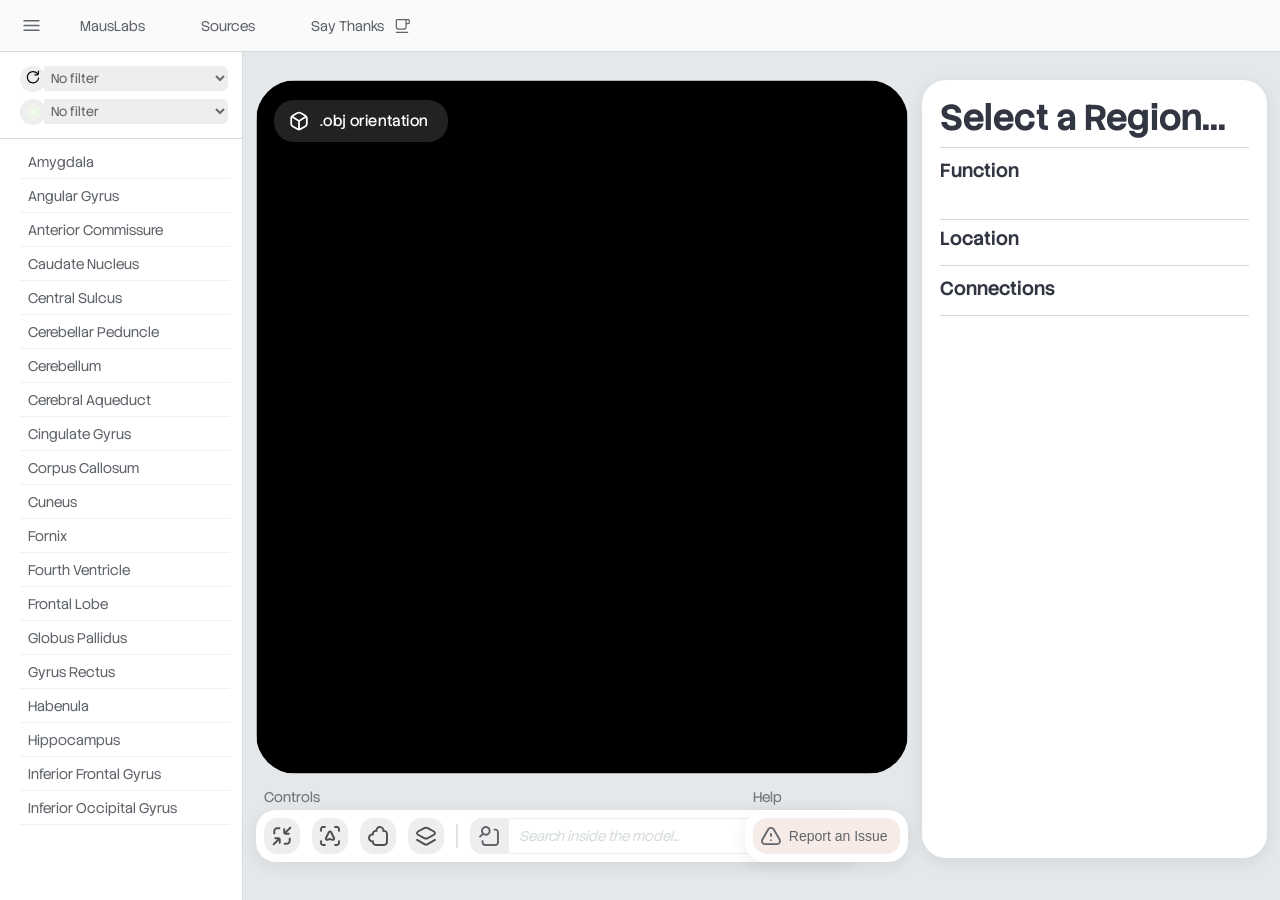
==== commit 49bcbd3c: "fuh" ====
--- a/index.html
+++ b/index.html
@@ -177,7 +177,7 @@
     <div class="hud-group">
       <span class="hud-label">Controls</span>
       <div class="hud-card model-controls">  
-        <button id="center-btn" class="ctrl-btn" title="Center">
+        <button id="center-btn" class="ctrl-btn" title="Recenter Model">
           <svg class="inner-btn" fill="currentColor" viewBox="0 0 1200 1200">
             <path d="m852 696v96c0 15.914-6.3203 31.176-17.574 42.426-11.25 11.254-26.512 17.574-42.426 17.574h-96c-12.863 0-24.746 6.8633-31.176 18-6.4336 11.137-6.4336 24.863 0 36 6.4297 11.137 18.312 18 31.176 18h96c35.008 0 68.582-13.906 93.34-38.66 24.754-24.758 38.66-58.332 38.66-93.34v-96c0-12.863-6.8633-24.746-18-31.176-11.137-6.4336-24.863-6.4336-36 0-11.137 6.4297-18 18.312-18 31.176z"/>
             <path d="m276 504c0 12.863 6.8633 24.746 18 31.176 11.137 6.4336 24.863 6.4336 36 0 11.137-6.4297 18-18.312 18-31.176v-96c0-15.914 6.3203-31.176 17.574-42.426 11.25-11.254 26.512-17.574 42.426-17.574h96c12.863 0 24.746-6.8633 31.176-18 6.4336-11.137 6.4336-24.863 0-36-6.4297-11.137-18.312-18-31.176-18h-96c-35.008 0-68.582 13.906-93.34 38.66-24.754 24.758-38.66 58.332-38.66 93.34z"/>
@@ -186,7 +186,7 @@
           </svg>
         </button>
 
-        <button id="track-btn" class="ctrl-btn" title="Track">
+        <button id="track-btn" class="ctrl-btn" title="Motion Tracking">
           <svg class="inner-btn" fill="currentColor" viewBox="0 0 1200 1200">
             <path d="m792 300h72c9.5469 0 18.703 3.793 25.457 10.543 6.75 6.7539 10.543 15.91 10.543 25.457v69.961c-0.23047 9.2148 2.9453 18.195 8.9258 25.215s14.336 11.586 23.473 12.824c10.109 0.91016 20.133-2.4883 27.602-9.3594 7.5859-6.7852 11.945-16.465 12-26.641v-72c0-28.645-11.379-56.113-31.633-76.367-20.254-20.254-47.723-31.633-76.367-31.633h-69.961c-9.2148-0.23047-18.195 2.9453-25.215 8.9258s-11.586 14.336-12.824 23.473c-1.0195 10.156 2.3164 20.266 9.1836 27.816 6.8633 7.5547 16.609 11.836 26.816 11.785z"/>
             <path d="m260.4 444c10.109 0.91016 20.133-2.4883 27.602-9.3594 7.5859-6.7852 11.945-16.465 12-26.641v-72c0-9.5469 3.793-18.703 10.543-25.457 6.7539-6.75 15.91-10.543 25.457-10.543h69.961c9.2148 0.23047 18.195-2.9453 25.215-8.9258s11.586-14.336 12.824-23.473c1.0195-10.156-2.3164-20.266-9.1836-27.816-6.8633-7.5547-16.609-11.836-26.816-11.785h-72c-28.645 0-56.113 11.379-76.367 31.633-20.254 20.254-31.633 47.723-31.633 76.367v69.961c-0.23047 9.2148 2.9453 18.195 8.9258 25.215s14.336 11.586 23.473 12.824z"/>
@@ -196,13 +196,13 @@
           </svg>
         </button>
 
-        <button id="isolate-btn" class="ctrl-btn" title="Isolate">
+        <button id="isolate-btn" class="ctrl-btn" title="Isolate Region">
           <svg class="inner-btn" viewBox="0 0 1200 1200" fill="currentColor">
             <path d="m847.08 373.32-8.5195-1.1992-1.6797-8.5195c-12.719-66.359-65.762-119.64-132-132.48-10.801-2.1602-21.961-3.1211-32.879-3.1211-44.879 0-87.121 17.52-118.8 49.199-23.762 23.879-39.719 53.762-46.078 86.398l-1.6797 8.5195-8.5195 1.0781c-64.199 8.5195-115.08 59.398-123.6 123.6l-1.1992 8.5195-8.5195 1.6797c-66.359 12.719-119.64 65.879-132.48 132.12-9.7188 49.922 3.1211 100.8 35.16 139.68 24.719 30 59.281 50.641 97.32 58.078l8.5195 1.6797 1.0781 8.5195c9.4805 71.16 70.801 124.92 142.8 124.92h312c79.441 0 144-64.559 144-144v-312c0-71.879-53.641-133.2-124.92-142.68zm52.922 454.68c0 39.719-32.281 72-72 72h-312c-39.719 0-72-32.281-72-72v-62.879c0-3.3594-2.7617-6.1211-6.1211-6.1211-0.83984 0-1.6797 0.23828-2.3984 0.48047-12.602 5.6406-26.039 8.5195-39.48 8.5195-28.801 0-55.801-12.719-74.16-34.922-18.359-22.199-25.559-51.48-20.039-80.16 7.3203-37.801 37.801-68.039 75.719-75.121 19.68-3.7188 39.961-1.3203 57.84 6.7188 0.71875 0.35938 1.5586 0.48047 2.3984 0.48047h0.12109c3.3594 0 6.1211-2.7617 6.1211-6.1211v-62.879c0-39.719 32.281-72 72-72h62.879c3.3594 0 6.1211-2.7617 6.1211-6.1211 0-0.96094-0.23828-1.6797-0.48047-2.5195-5.5195-12.359-8.5195-25.801-8.5195-39.359 0-52.922 43.078-96 96-96 6.3594 0 12.84 0.60156 19.078 1.8008 37.801 7.3203 68.039 37.801 75.121 75.719 3.7188 20.039 1.4414 39.84-6.7188 57.84-0.35938 0.71875-0.48047 1.5586-0.48047 2.3984 0 3.4805 2.7617 6.2383 6.1211 6.2383h62.879c39.719 0 72 32.281 72 72z"/>
           </svg>
         </button>
 
-        <button id="explode-btn" class="ctrl-btn" title="Explode">
+        <button id="explode-btn" class="ctrl-btn" title="Explode Model">
           <svg class="inner-btn" viewBox="0 0 1200 1200" fill="currentColor">
             <path d="m918.12 716.64-273.96 159.36c-13.406 7.8125-28.645 11.926-44.16 11.926s-30.754-4.1133-44.16-11.926l-271.92-158.88c-6.6016-3.9766-14.137-6.1289-21.844-6.2422-4.5703-0.027344-9.1016 0.87109-13.316 2.6406-10.195 4.6094-17.527 13.863-19.684 24.84-1.8438 7.5156-1.2188 15.43 1.7852 22.562 3.0039 7.1328 8.2305 13.109 14.898 17.039l273.48 160.08c49.996 28.613 111.41 28.613 161.4 0l273.6-159.6-0.003907 0.003906c10.945-6.4336 17.691-18.148 17.762-30.84-0.10156-12.789-6.9766-24.559-18.062-30.93s-24.719-6.3828-35.816-0.03125z"/>
             <path d="m283.56 585 234.72 126.36c25.191 13.273 53.242 20.211 81.719 20.211s56.527-6.9375 81.719-20.211l234.72-126.36c22.504-12.105 39.859-31.965 48.84-55.891s8.9805-50.293 0-74.219-26.336-43.785-48.84-55.891l-234.72-126.36c-25.117-13.52-53.195-20.594-81.719-20.594s-56.602 7.0742-81.719 20.594l-234.72 126.36c-22.504 12.105-39.859 31.965-48.84 55.891s-8.9805 50.293 0 74.219 26.336 43.785 48.84 55.891zm34.078-122.64 234.36-126.36c30-16 66-16 96 0l234.36 126.36c7.1953 3.8398 12.746 10.168 15.621 17.801 2.8711 7.6328 2.8711 16.047 0 23.68-2.875 7.6328-8.4258 13.961-15.621 17.801l-234.36 126.36c-29.922 16.305-66.078 16.305-96 0l-234.36-126.36c-7.1953-3.8398-12.746-10.168-15.621-17.801-2.8711-7.6328-2.8711-16.047 0-23.68 2.875-7.6328 8.4258-13.961 15.621-17.801z"/>
--- a/lightV10.css
+++ b/lightV10.css
@@ -432,9 +432,9 @@
 
 .mm-sep4 {   
   height: 24px;
-  width: 2px;
-
-  background:var(--border-2);
+  width: 3px;
+
+  background: #e3e3e3;
 }
 
 .ctrl-wrapper{
@@ -502,9 +502,9 @@
 
 .model-controls {
   position: static; /* Removes absolute positioning */
-  padding: 8px 8px 8px 10px;
+  padding: 8px;
   gap: 12px;
-  width: 132%;
+  width: 130%;
 }
 
 .menu-controls {
@@ -1015,8 +1015,8 @@
 }
 
 .searchbar{
-  width: 100%;
-  border-radius: 24px;
+  width: 90%;
+  border-radius: 30px;
   display: flex;
   max-height: 36px;
   flex-direction: row;
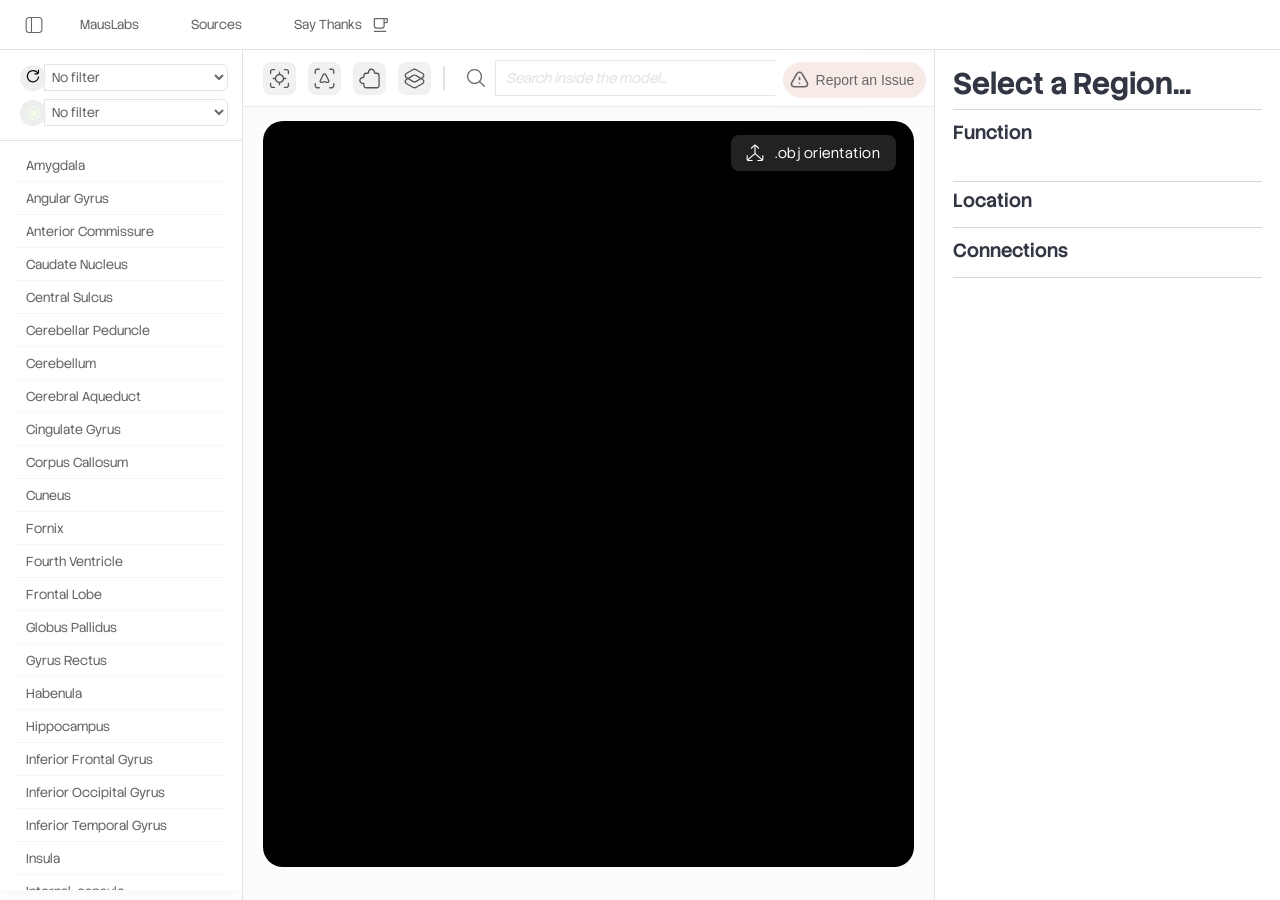
==== commit f6e4036d: "eyup" ====
--- a/index.html
+++ b/index.html
@@ -17,11 +17,16 @@
   <meta property="og:url" content="https://westernanatomy.com/">
   <meta property="og:image" content="og_image.png" src="og_image.png">
 
-  <link rel="preconnect" href="https://fonts.googleapis.com">
-    <link rel="preconnect" href="https://fonts.gstatic.com" crossorigin>
-    <link href="https://fonts.googleapis.com/css2?family=Elms+Sans:ital,wght@0,100..900;1,100..900&family=Google+Sans:ital,opsz,wght@0,17..18,400..700;1,17..18,400..700&family=Noto+Sans+Mono:wght@100..900&family=Stack+Sans+Headline:wght@200..700&display=swap" rel="stylesheet">
-   
+<link rel="preconnect" href="https://fonts.googleapis.com">
+<link rel="preconnect" href="https://fonts.gstatic.com" crossorigin>
+<link href="https://fonts.googleapis.com/css2?family=Elms+Sans:ital,wght@0,100..900;1,100..900&family=Google+Sans:ital,opsz,wght@0,17..18,400..700;1,17..18,400..700&family=Merriweather:ital,opsz,wght@0,18..144,300..900;1,18..144,300..900&family=Noto+Sans+Mono:wght@100..900&family=Outfit:wght@100..900&family=Plus+Jakarta+Sans:ital,wght@0,200..800;1,200..800&family=Prata&family=Stack+Sans+Headline:wght@200..700&family=Urbanist:ital,wght@0,100..900;1,100..900&display=swap" rel="stylesheet">
+
   <link rel="stylesheet" href="lightV10.css">
+  <link rel="stylesheet" href="master.css">
+  <link rel="stylesheet" href="info-panel.css">
+  <link rel="stylesheet" href="mobile.css">
+  <link rel="stylesheet" href="item-index.css">
+  <link rel="stylesheet" href="model-controls.css">
 
   <script src="brain_index.js" defer></script>
   <script type="module" src="brain_script.js"></script>
@@ -35,9 +40,11 @@
     
   <header class="navbar" role="banner" aria-label="Site">
 
-  <a class="index-tog">
-    <svg xmlns="http://www.w3.org/2000/svg" height="23px" viewBox="0 -960 960 960" width="23px" fill="currentColor"><path d="M170-254.62q-12.75 0-21.37-8.63-8.63-8.62-8.63-21.38 0-12.75 8.63-21.37 8.62-8.61 21.37-8.61h620q12.75 0 21.37 8.62 8.63 8.63 8.63 21.39 0 12.75-8.63 21.37-8.62 8.61-21.37 8.61H170ZM170-450q-12.75 0-21.37-8.63-8.63-8.63-8.63-21.38 0-12.76 8.63-21.37Q157.25-510 170-510h620q12.75 0 21.37 8.63 8.63 8.63 8.63 21.38 0 12.76-8.63 21.37Q802.75-450 790-450H170Zm0-195.39q-12.75 0-21.37-8.62-8.63-8.63-8.63-21.39 0-12.75 8.63-21.37 8.62-8.61 21.37-8.61h620q12.75 0 21.37 8.63 8.63 8.62 8.63 21.38 0 12.75-8.63 21.37-8.62 8.61-21.37 8.61H170Z"/></svg>
-  </a>
+<a class="index-tog">
+<svg fill="currentColor" width="100pt" height="100pt" version="1.1" viewBox="0 0 100 100" xmlns="http://www.w3.org/2000/svg">
+ <path d="m32 79h36c6.6211 0 12-5.3789 12-12v-34c0-6.6211-5.3789-12-12-12h-36c-6.6211 0-12 5.3789-12 12v34c0 6.6211 5.3789 12 12 12zm11-54h25c4.4102 0 8 3.5898 8 8v34c0 4.4102-3.5898 8-8 8h-25zm-19 8c0-4.4102 3.5898-8 8-8h7v50h-7c-4.4102 0-8-3.5898-8-8z"/>
+</svg>  
+</a>
 
        <a class="link" href="ethos.html">
         MausLabs
@@ -136,40 +143,6 @@
 
 
 <div class="viewer">
-
-  <!-- The 3D Black Canvas Window -->
-  <div class="viewer-frame">
-    <div id="three-container" class="canvas-layer window"></div>
-
-    <div class="ui-layer">
-      <div class="ui-safe-zone">
-
-        <!-- Top Orientation Compass -->
-        <div class="view-dropdown-container">
-          <div id="view-dropdown-trigger" class="view-dropdown-trigger">
-            <svg width="30px" height="30px" viewBox="0 0 1200 1200" fill="currentColor">
-              <path d="m252 496.32v207.36c-0.019531 30.914 8.2969 61.262 24.07 87.852 15.777 26.586 38.426 48.43 65.57 63.23l175.92 96h-0.003906c25.352 13.527 53.645 20.605 82.383 20.605 28.734 0 57.027-7.0781 82.379-20.605l175.92-96h-0.003907c27.168-14.785 49.84-36.621 65.637-63.211 15.797-26.586 24.133-56.945 24.125-87.871v-207.36c0.019531-30.914-8.2969-61.262-24.07-87.852-15.777-26.586-38.426-48.43-65.57-63.23l-175.92-96h0.003906c-25.273-13.777-53.598-21-82.383-21-28.781 0-57.105 7.2227-82.379 21l-175.92 96h0.003907c-27.168 14.785-49.84 36.621-65.637 63.211-15.797 26.586-24.133 56.945-24.125 87.871zm621.12-23.039c1.8516 7.5391 2.8164 15.273 2.8789 23.039v207.36c0.089844 18.066-4.7148 35.816-13.906 51.367s-22.426 28.32-38.293 36.953l-175.8 96c-3.8672 2.082-7.8789 3.8867-12 5.3984v-273.84zm-496.92-65.281 175.8-96c29.91-16.348 66.09-16.348 96 0l175.92 96c2.9258 1.6562 5.7695 3.457 8.5195 5.3984l-232.44 143.76-232.32-143.28c2.7383-2.1055 5.582-4.0664 8.5195-5.8789zm187.8 211.56v273.36c-4.1094-1.3594-8.1211-3.0039-12-4.9219l-175.8-96c-15.867-8.6328-29.102-21.402-38.293-36.953s-13.996-33.301-13.906-51.367v-207.36c0.066406-7.5625 0.99219-15.09 2.7617-22.441l15.719 9.1211z"/>
-            </svg>
-            <span id="current-view-label">.obj orientation</span>
-          </div>
-        </div>
-
-        <!-- Overlays -->
-        <div class="instruction-overlay" id="instructionOverlay">
-          <div class="instruction-content">
-            <p>Click and drag to rotate the model. Scroll to zoom in and out.</p>
-            <button class="close-overlay" id="closeOverlayBtn">OK</button>
-          </div>
-        </div>
-        
-        <div id="texture-loader" class="loader-overlay hidden">
-          <div class="spinner"></div>
-        </div>
-
-      </div> 
-    </div>
-  </div>
-
   <!-- Bottom Dock (Now outside the black box) -->
   <div class="bottom-hud-container">
     
@@ -178,45 +151,44 @@
       <span class="hud-label">Controls</span>
       <div class="hud-card model-controls">  
         <button id="center-btn" class="ctrl-btn" title="Recenter Model">
-          <svg class="inner-btn" fill="currentColor" viewBox="0 0 1200 1200">
-            <path d="m852 696v96c0 15.914-6.3203 31.176-17.574 42.426-11.25 11.254-26.512 17.574-42.426 17.574h-96c-12.863 0-24.746 6.8633-31.176 18-6.4336 11.137-6.4336 24.863 0 36 6.4297 11.137 18.312 18 31.176 18h96c35.008 0 68.582-13.906 93.34-38.66 24.754-24.758 38.66-58.332 38.66-93.34v-96c0-12.863-6.8633-24.746-18-31.176-11.137-6.4336-24.863-6.4336-36 0-11.137 6.4297-18 18.312-18 31.176z"/>
-            <path d="m276 504c0 12.863 6.8633 24.746 18 31.176 11.137 6.4336 24.863 6.4336 36 0 11.137-6.4297 18-18.312 18-31.176v-96c0-15.914 6.3203-31.176 17.574-42.426 11.25-11.254 26.512-17.574 42.426-17.574h96c12.863 0 24.746-6.8633 31.176-18 6.4336-11.137 6.4336-24.863 0-36-6.4297-11.137-18.312-18-31.176-18h-96c-35.008 0-68.582 13.906-93.34 38.66-24.754 24.758-38.66 58.332-38.66 93.34z"/>
-            <path d="m684 312c-8.8789 0.054688-17.43 3.3867-24 9.3594-7.5859 6.7852-11.945 16.465-12 26.641v120c0 22.277 8.8516 43.645 24.602 59.398 15.754 15.75 37.121 24.602 59.398 24.602h117.96c9.2148 0.23047 18.195-2.9453 25.215-8.9258s11.586-14.336 12.824-23.473c1.0195-10.156-2.3164-20.266-9.1836-27.816-6.8633-7.5547-16.609-11.836-26.816-11.785h-81.121l165.12-165.6c6.0938-5.832 9.9922-13.586 11.039-21.957 1.0508-8.3672-0.8125-16.844-5.2773-24-5.8867-9.1875-15.617-15.207-26.465-16.371-10.844-1.168-21.633 2.6484-29.336 10.371l-165.96 166.68v-79.082c0.23047-9.2148-2.9453-18.195-8.9258-25.215s-14.336-11.586-23.473-12.824z"/>
-            <path d="m252.84 913.8c0.13672 9.4648 4.1719 18.453 11.16 24.84 6.9297 6 15.848 9.2031 25.012 8.9844 9.1641-0.22266 17.918-3.8555 24.547-10.184l166.44-166.56v81.121c-0.050781 10.207 4.2305 19.953 11.785 26.816 7.5508 6.8672 17.66 10.203 27.816 9.1836 9.1367-1.2383 17.492-5.8047 23.473-12.824s9.1562-16 8.9258-25.215v-117.96c0-22.277-8.8516-43.645-24.602-59.398-15.754-15.75-37.121-24.602-59.398-24.602h-120c-10.207-0.050781-19.953 4.2305-26.816 11.785-6.8672 7.5508-10.203 17.66-9.1836 27.816 1.2383 9.1367 5.8047 17.492 12.824 23.473s16 9.1562 25.215 8.9258h79.078l-165.12 164.64c-7.5195 7.8047-11.547 18.328-11.16 29.16z"/>
-          </svg>
+          <svg class="inner-btn" fill="currentColor" viewBox="0 0 100 100">
+            <path d="m50 71c1.1016 0 2-0.89844 2-2v-5.0703l1.5-0.39063c4.9219-1.2695 8.7695-5.1211 10.039-10.039l0.39063-1.5h5.0781c1.1016 0 2-0.89844 2-2s-0.89844-2-2-2h-5.0781l-0.39063-1.5c-1.2695-4.9219-5.1211-8.7617-10.039-10.039l-1.5-0.39063v-5.0703c0-1.1016-0.89844-2-2-2s-2 0.89844-2 2v5.0703l-1.5 0.39063c-4.9219 1.2695-8.7695 5.1211-10.039 10.039l-0.39063 1.5h-5.0781c-1.1016 0-2 0.89844-2 2s0.89844 2 2 2h5.0781l0.39063 1.5c1.2695 4.9219 5.1211 8.7617 10.039 10.039l1.5 0.39063v5.0703c0 1.1016 0.89844 2 2 2zm-10-21c0-5.5117 4.4883-10 10-10s10 4.4883 10 10-4.4883 10-10 10-10-4.4883-10-10z"/>
+ <path d="m76.801 36.988c0.57812 0.058594 1.1094-0.12109 1.5391-0.51172 0.42188-0.37891 0.64844-0.92187 0.64844-1.4805v-6c0-4.4102-3.5898-8-8-8h-5.8281c-1.1211 0-2.0703 0.78906-2.1602 1.8008-0.050781 0.57812 0.12891 1.1289 0.51172 1.5508 0.37891 0.42188 0.92188 0.66016 1.4805 0.66016h6c2.2109 0 4 1.7891 4 4v5.8281c0 1.1211 0.78906 2.0703 1.8008 2.1602z"/>
+ <path d="m22.801 36.988c0.58984 0.058594 1.1211-0.12109 1.5508-0.51172 0.42188-0.37891 0.64844-0.92187 0.64844-1.4805v-6c0-2.2109 1.7891-4 4-4h5.8281c1.1211 0 2.0703-0.78906 2.1602-1.8008 0.050781-0.57812-0.12891-1.1289-0.51172-1.5508-0.37891-0.42188-0.92187-0.66016-1.4805-0.66016h-6c-4.4102 0-8 3.5898-8 8v5.8281c0 1.1211 0.78906 2.0703 1.8008 2.1602z"/>
+ <path d="m21 71c0 4.4102 3.5898 8 8 8h6c0.55859 0 1.1016-0.23828 1.4805-0.66016 0.37891-0.42188 0.57031-0.96875 0.51172-1.5508-0.10156-1.0117-1.0508-1.8008-2.1602-1.8008h-5.8281c-2.2109 0-4-1.7891-4-4v-5.8281c0-1.1211-0.78906-2.0703-1.8008-2.1602-0.070313 0-0.14062-0.011719-0.21094-0.011719-0.5 0-0.96875 0.17969-1.3398 0.51953-0.42188 0.37891-0.64844 0.92188-0.64844 1.4805v6z"/>
+ <path d="m65 79h6c4.4102 0 8-3.5898 8-8v-6c0-0.55859-0.23828-1.1016-0.66016-1.4805-0.42969-0.39062-0.96094-0.55859-1.5508-0.51172-1.0117 0.10156-1.8008 1.0508-1.8008 2.1602v5.8281c0 2.2109-1.7891 4-4 4h-5.8281c-1.1211 0-2.0703 0.78906-2.1602 1.8008-0.050781 0.57812 0.12891 1.1289 0.51172 1.5508 0.37891 0.42188 0.92188 0.66016 1.4805 0.66016z"/>
+</svg>
         </button>
 
         <button id="track-btn" class="ctrl-btn" title="Motion Tracking">
-          <svg class="inner-btn" fill="currentColor" viewBox="0 0 1200 1200">
-            <path d="m792 300h72c9.5469 0 18.703 3.793 25.457 10.543 6.75 6.7539 10.543 15.91 10.543 25.457v69.961c-0.23047 9.2148 2.9453 18.195 8.9258 25.215s14.336 11.586 23.473 12.824c10.109 0.91016 20.133-2.4883 27.602-9.3594 7.5859-6.7852 11.945-16.465 12-26.641v-72c0-28.645-11.379-56.113-31.633-76.367-20.254-20.254-47.723-31.633-76.367-31.633h-69.961c-9.2148-0.23047-18.195 2.9453-25.215 8.9258s-11.586 14.336-12.824 23.473c-1.0195 10.156 2.3164 20.266 9.1836 27.816 6.8633 7.5547 16.609 11.836 26.816 11.785z"/>
-            <path d="m260.4 444c10.109 0.91016 20.133-2.4883 27.602-9.3594 7.5859-6.7852 11.945-16.465 12-26.641v-72c0-9.5469 3.793-18.703 10.543-25.457 6.7539-6.75 15.91-10.543 25.457-10.543h69.961c9.2148 0.23047 18.195-2.9453 25.215-8.9258s11.586-14.336 12.824-23.473c1.0195-10.156-2.3164-20.266-9.1836-27.816-6.8633-7.5547-16.609-11.836-26.816-11.785h-72c-28.645 0-56.113 11.379-76.367 31.633-20.254 20.254-31.633 47.723-31.633 76.367v69.961c-0.23047 9.2148 2.9453 18.195 8.9258 25.215s14.336 11.586 23.473 12.824z"/>
-            <path d="m336 972h72c10.207 0.050781 19.953-4.2305 26.816-11.785 6.8672-7.5508 10.203-17.66 9.1836-27.816-1.2383-9.1367-5.8047-17.492-12.824-23.473s-16-9.1562-25.215-8.9258h-69.961c-9.5469 0-18.703-3.793-25.457-10.543-6.75-6.7539-10.543-15.91-10.543-25.457v-69.961c0.23047-9.2148-2.9453-18.195-8.9258-25.215s-14.336-11.586-23.473-12.824h-3.6016c-8.8789 0.054688-17.43 3.3867-24 9.3594-7.5859 6.7852-11.945 16.465-12 26.641v72c0 28.645 11.379 56.113 31.633 76.367 20.254 20.254 47.723 31.633 76.367 31.633z"/>
-            <path d="m932.4 756c-9.1367 1.2383-17.492 5.8047-23.473 12.824s-9.1562 16-8.9258 25.215v69.961c0 9.5469-3.793 18.703-10.543 25.457-6.7539 6.75-15.91 10.543-25.457 10.543h-69.961c-9.2148-0.23047-18.195 2.9453-25.215 8.9258s-11.586 14.336-12.824 23.473c-1.0195 10.156 2.3164 20.266 9.1836 27.816 6.8633 7.5547 16.609 11.836 26.816 11.785h72c28.645 0 56.113-11.379 76.367-31.633 20.254-20.254 31.633-47.723 31.633-76.367v-72c-0.054688-10.176-4.4141-19.855-12-26.641-7.4688-6.8711-17.492-10.27-27.602-9.3594z"/>
-            <path d="m428.52 751.08c10.977 12.422 25.34 21.367 41.328 25.738 15.988 4.3711 32.906 3.9766 48.672-1.1367l81.48-27.121 81.48 27.121c15.766 5.1133 32.684 5.5078 48.672 1.1367 15.988-4.3711 30.352-13.316 41.328-25.738 10.945-12.52 17.93-28.004 20.066-44.496 2.1328-16.492-0.67188-33.246-8.0664-48.141l-108-216c-9.3516-18.691-25.336-33.223-44.828-40.758-19.492-7.5391-41.094-7.5391-60.586 0-19.492 7.5352-35.473 22.066-44.828 40.758l-108 216c-7.4883 14.824-10.414 31.539-8.4062 48.027 2.0078 16.492 8.8594 32.016 19.688 44.609zm52.68-60 108-216c2.0312-4.0703 6.1914-6.6445 10.742-6.6445 4.5508 0 8.707 2.5742 10.738 6.6445l108 216c2.1992 4.3438 1.5586 9.5859-1.625 13.27-3.1836 3.6836-8.2773 5.082-12.895 3.5312l-104.16-35.277-104.16 34.68c-4.5859 1.5039-9.625 0.11719-12.793-3.5234-3.1719-3.6406-3.8516-8.8242-1.7266-13.156z"/>
-          </svg>
+          <svg class="inner-btn" fill="currentColor" viewBox="0 0 100 100">
+            <path d="m66 24h6c2.2109 0 4 1.7891 4 4v5.8281c0 1.1211 0.78906 2.0703 1.8008 2.1602 0.57812 0.058594 1.1211-0.12109 1.5508-0.51172 0.42188-0.37891 0.64844-0.92187 0.64844-1.4805v-6c0-4.4102-3.5898-8-8-8h-5.8281c-1.1211 0-2.0703 0.78906-2.1602 1.8008-0.050781 0.57812 0.12891 1.1289 0.51172 1.5508 0.37891 0.42188 0.92187 0.66016 1.4805 0.66016z"/>
+ <path d="m21.801 35.988c0.58984 0.058594 1.1211-0.12109 1.5508-0.51172 0.42188-0.37891 0.66016-0.92187 0.66016-1.4805v-6c0-2.2109 1.7891-4 4-4h5.8281c1.1211 0 2.0703-0.78906 2.1602-1.8008 0.058594-0.57812-0.12891-1.1289-0.51172-1.5508-0.37891-0.42188-0.92188-0.66016-1.4805-0.66016h-6c-4.4102 0-8 3.5898-8 8v5.8281c0 1.1211 0.78906 2.0703 1.8008 2.1602z"/>
+ <path d="m28 80h6c0.55859 0 1.1016-0.23828 1.4805-0.66016 0.37891-0.42188 0.55859-0.96875 0.51172-1.5508-0.10156-1.0117-1.0508-1.8008-2.1602-1.8008h-5.8281c-2.2109 0-4-1.7891-4-4v-5.8281c0-1.1211-0.78906-2.0703-1.8008-2.1602-0.070313 0-0.14062-0.011719-0.19922-0.011719-0.51172 0-0.96875 0.17969-1.3398 0.51953-0.42187 0.37891-0.66016 0.92188-0.66016 1.4805v6c0 4.4102 3.5898 8 8 8z"/>
+ <path d="m77.801 64.012c-1.0117 0.10156-1.8008 1.0508-1.8008 2.1602v5.8281c0 2.2109-1.7891 4-4 4h-5.8281c-1.1211 0-2.0703 0.78906-2.1602 1.8008-0.050781 0.57812 0.12891 1.1289 0.51172 1.5508 0.37891 0.42188 0.92187 0.66016 1.4805 0.66016h6c4.4102 0 8-3.5898 8-8v-6c0-0.55859-0.23828-1.1016-0.66016-1.4805-0.42188-0.39062-0.98047-0.57031-1.5391-0.51172z"/>
+ <path d="m36.469 61.93c1.5703 1.8086 4.1602 2.5195 6.4297 1.7617l7.1016-2.3711 7.0898 2.3594c0.62109 0.21094 1.2617 0.30859 1.9102 0.30859 1.7305 0 3.3789-0.75 4.5195-2.0703 1.6016-1.8398 1.9219-4.4297 0.83984-6.6094l-9-18c-1.1484-2.3008-3.6484-3.6094-6.2188-3.2617-1.9414 0.26953-3.6484 1.5312-4.5703 3.3594l-8.9492 17.898c-1.0898 2.1797-0.76172 4.7695 0.82812 6.6094zm2.7422-4.8203 8.9492-17.898c0.32812-0.64844 0.91016-1.1016 1.5508-1.1914 0.87109-0.12109 1.6992 0.32031 2.0781 1.0781l9 18c0.35938 0.73047 0.25 1.6016-0.28125 2.2109s-1.3711 0.85156-2.1484 0.58984l-7.7305-2.5781c-0.21094-0.070312-0.42188-0.10156-0.62891-0.10156-0.21094 0-0.42969 0.03125-0.62891 0.10156l-7.7383 2.5781c-0.73828 0.25-1.6211 0-2.1406-0.58984-0.53125-0.60938-0.64063-1.4805-0.28125-2.1992z"/>
+</svg>
         </button>
 
         <button id="isolate-btn" class="ctrl-btn" title="Isolate Region">
-          <svg class="inner-btn" viewBox="0 0 1200 1200" fill="currentColor">
-            <path d="m847.08 373.32-8.5195-1.1992-1.6797-8.5195c-12.719-66.359-65.762-119.64-132-132.48-10.801-2.1602-21.961-3.1211-32.879-3.1211-44.879 0-87.121 17.52-118.8 49.199-23.762 23.879-39.719 53.762-46.078 86.398l-1.6797 8.5195-8.5195 1.0781c-64.199 8.5195-115.08 59.398-123.6 123.6l-1.1992 8.5195-8.5195 1.6797c-66.359 12.719-119.64 65.879-132.48 132.12-9.7188 49.922 3.1211 100.8 35.16 139.68 24.719 30 59.281 50.641 97.32 58.078l8.5195 1.6797 1.0781 8.5195c9.4805 71.16 70.801 124.92 142.8 124.92h312c79.441 0 144-64.559 144-144v-312c0-71.879-53.641-133.2-124.92-142.68zm52.922 454.68c0 39.719-32.281 72-72 72h-312c-39.719 0-72-32.281-72-72v-62.879c0-3.3594-2.7617-6.1211-6.1211-6.1211-0.83984 0-1.6797 0.23828-2.3984 0.48047-12.602 5.6406-26.039 8.5195-39.48 8.5195-28.801 0-55.801-12.719-74.16-34.922-18.359-22.199-25.559-51.48-20.039-80.16 7.3203-37.801 37.801-68.039 75.719-75.121 19.68-3.7188 39.961-1.3203 57.84 6.7188 0.71875 0.35938 1.5586 0.48047 2.3984 0.48047h0.12109c3.3594 0 6.1211-2.7617 6.1211-6.1211v-62.879c0-39.719 32.281-72 72-72h62.879c3.3594 0 6.1211-2.7617 6.1211-6.1211 0-0.96094-0.23828-1.6797-0.48047-2.5195-5.5195-12.359-8.5195-25.801-8.5195-39.359 0-52.922 43.078-96 96-96 6.3594 0 12.84 0.60156 19.078 1.8008 37.801 7.3203 68.039 37.801 75.121 75.719 3.7188 20.039 1.4414 39.84-6.7188 57.84-0.35938 0.71875-0.48047 1.5586-0.48047 2.3984 0 3.4805 2.7617 6.2383 6.1211 6.2383h62.879c39.719 0 72 32.281 72 72z"/>
-          </svg>
+          <svg class="inner-btn" viewBox="0 0 100 100" fill="currentColor">
+            <path d="m72 32h-5.0508c0.089843-1.0195 0.039062-2.0586-0.14844-3.0898-0.82031-4.3594-4.2891-7.8594-8.6406-8.6992-0.71875-0.14063-1.4414-0.21094-2.1719-0.21094-6.0703 0-11 4.9297-11 11 0 0.32812 0.019531 0.67188 0.050781 1h-5.0508c-4.9609 0-9 4.0391-9 9v4.0508c-0.33984-0.03125-0.67969-0.050781-1.0195-0.050781-0.69141 0-1.3906 0.058594-2.0781 0.19141-4.3594 0.82031-7.8516 4.2891-8.6992 8.6406-0.62891 3.2812 0.19922 6.6211 2.3008 9.1602 2.1016 2.5508 5.2383 4 8.5 4 0.32812 0 0.66016-0.019532 0.98828-0.050782v4.0508c0 4.9609 4.0391 9 9 9h32c4.9609 0 9-4.0391 9-9v-30c0-4.9609-4.0391-9-9-9zm5 39c0 2.7617-2.2383 5-5 5h-32c-2.7617 0-5-2.2383-5-5v-4.0508c0-1.1211-0.46875-2.1992-1.3008-2.9492-0.73828-0.67969-1.6992-1.0508-2.6992-1.0508-0.12109 0-0.23828 0-0.37109 0.019531-0.21094 0.019531-0.42188 0.03125-0.62891 0.03125-2.0703 0-4.0898-0.94922-5.4102-2.5508-1.3398-1.6211-1.8711-3.75-1.4609-5.8516 0.53125-2.75 2.75-4.9492 5.5117-5.4688 0.44141-0.078125 0.89062-0.12109 1.3398-0.12109 0.21875 0 0.44141 0.011719 0.66016 0.03125 0.12109 0.011719 0.23828 0.019532 0.35938 0.019532 0.98828 0 1.9609-0.37109 2.6992-1.0508 0.82812-0.76172 1.3008-1.8281 1.3008-2.9492v-4.0508c0-2.7617 2.2383-5 5-5h5.0508c1.1211 0 2.1992-0.46875 2.9492-1.3008 0.75-0.82812 1.1289-1.9414 1.0312-3.0586-0.019531-0.21094-0.03125-0.42188-0.03125-0.64063 0-3.8594 3.1406-7 7-7 0.46094 0 0.94141 0.050782 1.3984 0.14063 2.75 0.53125 4.9492 2.75 5.4688 5.5117 0.12109 0.66016 0.16016 1.3281 0.10156 1.9883-0.10156 1.1211 0.26953 2.2305 1.0312 3.0586s1.8281 1.3008 2.9492 1.3008h5.0508c2.7617 0 5 2.2383 5 5v30z"/>
+</svg>
         </button>
 
         <button id="explode-btn" class="ctrl-btn" title="Explode Model">
-          <svg class="inner-btn" viewBox="0 0 1200 1200" fill="currentColor">
-            <path d="m918.12 716.64-273.96 159.36c-13.406 7.8125-28.645 11.926-44.16 11.926s-30.754-4.1133-44.16-11.926l-271.92-158.88c-6.6016-3.9766-14.137-6.1289-21.844-6.2422-4.5703-0.027344-9.1016 0.87109-13.316 2.6406-10.195 4.6094-17.527 13.863-19.684 24.84-1.8438 7.5156-1.2188 15.43 1.7852 22.562 3.0039 7.1328 8.2305 13.109 14.898 17.039l273.48 160.08c49.996 28.613 111.41 28.613 161.4 0l273.6-159.6-0.003907 0.003906c10.945-6.4336 17.691-18.148 17.762-30.84-0.10156-12.789-6.9766-24.559-18.062-30.93s-24.719-6.3828-35.816-0.03125z"/>
-            <path d="m283.56 585 234.72 126.36c25.191 13.273 53.242 20.211 81.719 20.211s56.527-6.9375 81.719-20.211l234.72-126.36c22.504-12.105 39.859-31.965 48.84-55.891s8.9805-50.293 0-74.219-26.336-43.785-48.84-55.891l-234.72-126.36c-25.117-13.52-53.195-20.594-81.719-20.594s-56.602 7.0742-81.719 20.594l-234.72 126.36c-22.504 12.105-39.859 31.965-48.84 55.891s-8.9805 50.293 0 74.219 26.336 43.785 48.84 55.891zm34.078-122.64 234.36-126.36c30-16 66-16 96 0l234.36 126.36c7.1953 3.8398 12.746 10.168 15.621 17.801 2.8711 7.6328 2.8711 16.047 0 23.68-2.875 7.6328-8.4258 13.961-15.621 17.801l-234.36 126.36c-29.922 16.305-66.078 16.305-96 0l-234.36-126.36c-7.1953-3.8398-12.746-10.168-15.621-17.801-2.8711-7.6328-2.8711-16.047 0-23.68 2.875-7.6328 8.4258-13.961 15.621-17.801z"/>
-          </svg>
+          <svg class="inner-btn" viewBox="0 0 100 100" fill="currentColor">
+            <path d="m20 59c0 3.25 1.6016 6.2109 4.1719 7.7305l19.559 11.539c3.8711 2.2812 8.6719 2.2812 12.539 0l19.559-11.539c2.5703-1.5195 4.1719-4.4805 4.1719-7.7305 0-3-1.3711-5.75-3.6484-7.3711l-2.3086-1.6289 2.3086-1.6289c2.2891-1.6211 3.6484-4.3711 3.6484-7.3711 0-3.25-1.6016-6.2109-4.1719-7.7305l-19.559-11.539c-1.9219-1.1289-4.0898-1.7305-6.2695-1.7305s-4.3516 0.60156-6.2695 1.7305l-19.559 11.539c-2.5703 1.5195-4.1719 4.4805-4.1719 7.7305 0 3 1.3711 5.75 3.6484 7.3711l2.3086 1.6289-2.3086 1.6289c-2.2891 1.6211-3.6484 4.3711-3.6484 7.3711zm4-18c0-1.8086 0.85938-3.5 2.1992-4.2891l19.559-11.539c2.6094-1.5391 5.8594-1.5391 8.4688 0l19.559 11.539c1.3398 0.78906 2.1992 2.4688 2.1992 4.2891s-0.85938 3.5-2.1992 4.2812l-4.0586 2.3906-13.469-7.9414c-3.8711-2.2812-8.6719-2.2812-12.539 0l-13.469 7.9414-4.0586-2.3906c-1.3398-0.78906-2.1992-2.4688-2.1992-4.2891zm41.801 9-11.57 6.8203c-1.3086 0.76953-2.7695 1.1797-4.2383 1.1797s-2.9297-0.41016-4.2383-1.1797l-11.57-6.8203 11.57-6.8203c2.6094-1.5391 5.8594-1.5391 8.4688 0l11.57 6.8203zm-39.602 4.7109 4.0586-2.3906 13.469 7.9414c3.8711 2.2812 8.6719 2.2812 12.539 0l13.469-7.9414 4.0586 2.3906c1.3398 0.78906 2.1992 2.4688 2.1992 4.2891s-0.85938 3.5-2.1992 4.2812l-19.559 11.539c-1.3086 0.76953-2.7695 1.1797-4.2383 1.1797s-2.9297-0.41016-4.2383-1.1797l-19.559-11.539c-1.3398-0.78906-2.1992-2.4688-2.1992-4.2891 0-1.8203 0.85938-3.5 2.1992-4.2891z"/>
+</svg>
         </button>
 
         <div class="mm-sep4" role="separator"></div>
 
         <div class="searchbar">
           <div class="search-btn">
-            <svg class="magnifying-glass" viewBox="0 0 1200 1200" fill="currentColor">
-              <path d="m972 456c0-35.008-13.906-68.582-38.66-93.34-24.758-24.754-58.332-38.66-93.34-38.66h-36c-12.863 0-24.746 6.8633-31.176 18-6.4336 11.137-6.4336 24.863 0 36 6.4297 11.137 18.312 18 31.176 18h36c15.914 0 31.176 6.3203 42.426 17.574 11.254 11.25 17.574 26.512 17.574 42.426v384c0 15.914-6.3203 31.176-17.574 42.426-11.25 11.254-26.512 17.574-42.426 17.574h-384c-15.914 0-31.176-6.3203-42.426-17.574-11.254-11.25-17.574-26.512-17.574-42.426v-48c0-12.863-6.8633-24.746-18-31.176-11.137-6.4336-24.863-6.4336-36 0-11.137 6.4297-18 18.312-18 31.176v48c0 35.008 13.906 68.582 38.66 93.34 24.758 24.754 58.332 38.66 93.34 38.66h384c35.008 0 68.582-13.906 93.34-38.66 24.754-24.758 38.66-58.332 38.66-93.34z"/>
-              <path d="m264 660c9.543-0.007812 18.695-3.8086 25.441-10.559l91.32-91.32 8.0391 4.8008c35.098 20.926 76.32 29.145 116.76 23.277 38.988-5.8828 75.008-24.277 102.62-52.418 27.621-28.137 45.344-64.492 50.496-103.58 4.207-33.859-1.293-68.223-15.867-99.074-14.574-30.855-37.617-56.93-66.441-75.188-28.828-18.258-62.25-27.949-96.371-27.938-7.4609-0.011719-14.914 0.42969-22.32 1.3203-39.09 5.1523-75.445 22.875-103.58 50.496-28.141 27.617-46.535 63.637-52.418 102.62-5.8438 40.438 2.3711 81.656 23.281 116.76l4.6797 8.0391-91.32 91.32c-6.7617 6.7734-10.551 15.957-10.527 25.527 0.019531 9.5664 3.8516 18.734 10.645 25.473 6.7969 6.7422 15.992 10.496 25.562 10.441zm216-360c28.645 0 56.113 11.379 76.367 31.633 20.254 20.254 31.633 47.723 31.633 76.367s-11.379 56.113-31.633 76.367c-20.254 20.254-47.723 31.633-76.367 31.633s-56.113-11.379-76.367-31.633c-20.254-20.254-31.633-47.723-31.633-76.367s11.379-56.113 31.633-76.367c20.254-20.254 47.723-31.633 76.367-31.633z"/>
-            </svg>
+            <svg class="magnifying-glass" viewBox="0 0 100 100" fill="currentColor">
+              <path d="m69 45.5c0-12.961-10.539-23.5-23.5-23.5s-23.5 10.539-23.5 23.5 10.539 23.5 23.5 23.5c4.9883 0 9.75-1.5508 13.789-4.4883l1.3789-1.0117 13.91 13.91c0.73828 0.73828 2.0898 0.73828 2.8281 0 0.78125-0.78125 0.78125-2.0508 0-2.8281l-13.91-13.91 1.0117-1.3789c2.9414-4.0391 4.4883-8.8086 4.4883-13.789zm-23.5 19.5c-10.75 0-19.5-8.75-19.5-19.5s8.75-19.5 19.5-19.5 19.5 8.75 19.5 19.5-8.75 19.5-19.5 19.5z"/>
+</svg>
           </div>
           <input id="searchbar" class="searchinput" placeholder="Search inside the model..." aria-label="Search">
         </div>
@@ -238,6 +210,41 @@
 
   </div>
 
+
+  <!-- The 3D Black Canvas Window -->
+  <div class="viewer-frame">
+    <div id="three-container" class="canvas-layer window"></div>
+
+    <div class="ui-layer">
+      <div class="ui-safe-zone">
+
+        <!-- Top Orientation Compass -->
+        <div class="view-dropdown-container">
+          <div id="view-dropdown-trigger" class="view-dropdown-trigger">
+            <svg width="30px" height="30px" viewBox="0 0 100 100" fill="currentColor">
+ <path d="m20 72.172c0 1.8203 0.71094 3.5391 2 4.8281s3 2 4.8281 2h13.172c1.1016 0 2-0.89844 2-2s-0.89844-2-2-2h-13.109l23.109-20.328 22.98 20.328h-12.98c-1.1016 0-2 0.89844-2 2s0.89844 2 2 2h13.172c1.8203 0 3.5391-0.71094 4.8281-2s2-3 2-4.8281v-13.172c0-1.1016-0.89844-2-2-2s-2 0.89844-2 2v13.172s-0.011719 0.10156-0.011719 0.14844l-23.988-21.219v-26.27l9.5898 9.5898c0.39062 0.39062 0.89844 0.58984 1.4102 0.58984s1.0195-0.19922 1.4102-0.58984c0.78125-0.78125 0.78125-2.0508 0-2.8281l-9.5898-9.5898c-1.2891-1.2891-3-2-4.8281-2-1.8281 0-3.5391 0.71094-4.8281 2l-9.5898 9.5898c-0.78125 0.78125-0.78125 2.0508 0 2.8281 0.78125 0.78125 2.0508 0.78125 2.8281 0l9.5898-9.5898v26.27l-24 21.121v-13.211c0-1.1016-0.89844-2-2-2-1.1016 0-2 0.89844-2 2v13.172z"/>
+</svg>
+            <span id="current-view-label">.obj orientation</span>
+          </div>
+        </div>
+
+        <!-- Overlays -->
+        <div class="instruction-overlay" id="instructionOverlay">
+          <div class="instruction-content">
+            <p>Click and drag to rotate the model. Scroll to zoom in and out.</p>
+            <button class="close-overlay" id="closeOverlayBtn">OK</button>
+          </div>
+        </div>
+        
+        <div id="texture-loader" class="loader-overlay hidden">
+          <div class="spinner"></div>
+        </div>
+
+      </div> 
+    </div>
+  </div>
+
+
 </div>
 
 
--- a/lightV10.css
+++ b/lightV10.css
@@ -1,169 +1,4 @@
-/* Reset */
-* { box-sizing: border-box; margin: 0; padding: 0; }
-
-:root{
-  --navbar-h: 52px;
-  --main-color: #e5e8eb;
-  --color3: #eee;
-  
-  --border-1: #cfd5d8d6;
-  --border-2: #b9c1c7a0;
-
-  --main-height: calc(100vh - var(--navbar-h));
-
-  --big-text: #323642;
-  --lil-text: #60656b; font-size: 14px; font-weight: 300;
-
-  --p-text: #aeaeae;
-
-  --mobile-text: #ffffff;
-
-  --link-text: #25b43d;
-  --link-2: #1184ff;
-  --link-hover: #afd3ec3a;
-  --link-sel: #008cff;
-
-
-  --mm-select: #090909;
-  --mm-highlight: #bfcab846;
-}
-
-
-
-body, html {
-  height: 100%;
-  margin: 0;
-  padding: 0;
-  font-family: 'Stack Sans Headline' , sans-serif;
-}
-
-
-
-a:hover{
-  text-decoration: underline;
-}
-
-
-  .mm-content{
-    margin: 0 auto;
-    margin-bottom: 0rem;
-    z-index: 0;
-
-    
-  }
-
-
-
-.navbar{
-  top: 0; left: 0; right: 0;
-  z-index: 1300;
-  background-color: var();
-  height: var(--navbar-h);
-  display: flex; 
-  flex-direction: row;
-  align-items: center;
-  justify-content: variable;
-  gap: 4rem;
-  padding-left: 80px;
-
-  background-color: #fafafa;
-
-
-  border-bottom: 1px solid var(--border-1);
-  box-shadow: 1px 1px 10px 1px #2f2f2f00; 
-
-
-  position: relative;
-
-  font-weight: var(--lil-text);
-}
-.mini-nav{
-  display: none;
-}
-
-
-.brand img{display: none;}
-
-
-.index-tog{
-  color: var(--lil-text);
-  display: flex;
-
-  cursor: pointer;
-  transition: color 0.15s ease;
-
-  position: absolute;
-  left: 20px;
-}
-.index-tog:hover{
-  color: #888888;
-}
-
-.index-tog .mobile{
-display: none;
-}
-
-
-
-.link{ 
-  text-decoration: none; 
-  display: flex;
-  align-items: center;
-  gap: 10px;
-  color: var(--lil-text);
-  font-size: 14px;
-  transition: ease-in-out 0.15s;
-
-  margin: 0;
-}
-.link svg{
-  rotate: 180deg;
-}
-
-.link2{ 
-  text-decoration: none; 
-  display: flex;
-  align-items: center;
-  gap: 40px;
-  color: var(--lil-text);
-  transition: ease-in-out 0.1s;
-
-  position: absolute;
-  right: 18px;
-}
-.linkVENMO{
-  text-decoration: none; 
-  display: flex;
-  align-items: center;
-  gap: 8px;
-  color: var(--lil-text);
-  font-size: 14px;
-  transition: ease-in-out 0.15s;
-
-  margin: 0;
-}
-.linkVENMO:hover{
- color: var(--link-sel);
-}
-
-
-
-.link:hover{
-  color: var(--link-sel); 
-  border: none; 
-  text-decoration: underline; 
-  border-radius: 40px;
-}
-.link:active{
-  color: var(--link-sel);
-  text-decoration: underline;
-}
-
-#current-view-label{
-  font-size: 15px;
-  font-weight: 400;
-  letter-spacing: 0.4px;
-}
+
 
 /* Main content area */
 .layout-wrapper {
@@ -237,26 +72,6 @@
 
 
 
-  /* Container holds everything together */
-.view-dropdown-container {
-  position: absolute;
-  top: 20px;
-  left: 18px;
-  pointer-events: auto; /* Ensure clicks register */
-  z-index: 20; 
-  background-color: #2c2c2cc9;
-  border-radius: 20px;
-  color: white;
-  padding: 6px 20px 6px 10px;
-}
-
-/* The Trigger Button */
-.view-dropdown-trigger {
-  display: flex;
-  align-items: center;
-  gap: 6px;
-}
-
 
 
 
@@ -280,13 +95,10 @@
   position: relative;
   flex-grow: 1;
   overflow: hidden;
-
-    background-color: #000000;
-
-     border-radius: 14px;
-
-     border: 1px solid var(--border-1);
-    
+  background-color: #000000;
+  margin: 0px 20px;
+  border-radius: 20px;
+  border: none;
   display: flex; 
   align-items: center; 
   justify-content: center;
@@ -423,13 +235,6 @@
   gap: 20px;
 }
 
-.ext_controls .ctrl-btn{
-  color: #ffffff;
-}
-.ext_controls:hover .ctrl-btn{
-  color: #ffffffc6;
-}
-
 .mm-sep4 {   
   height: 24px;
   width: 3px;
@@ -453,8 +258,7 @@
   min-width: 0;
   display: flex;
   flex-direction: column;
-  margin-top: 28px;
-  margin-left: 1vw;
+  margin: 0px 0px;
   gap: 14px;
 }
 
@@ -462,288 +266,20 @@
 .viewer-frame {
   position: relative;
   width: 100%;
-  height: calc(var(--main-height) - 11rem);
+  height: calc(var(--main-height) - 8rem);
   min-height: 400px;
   display: flex;
-  border-radius: 40px;
+  border-radius: 0px;
   overflow: hidden;
 }
 
-/* Master Bottom Dock (Normal flow layout) */
-.bottom-hud-container {
-  display: flex;
-  justify-content: space-between;
-  align-items: flex-end;
-  gap: 12px;
-  width: 100%;
-}
-
-.hud-group {
-  display: flex;
-  flex-direction: column;
-  gap:4px;
-  pointer-events: auto; /* Re-enables clicking the cards */
-}
-
-.hud-label {
-  font-size: 14px;
-  font-weight: 360;
-  color: #77797b;
-  padding-left: 8px;
-}
-
-.hud-card {
-  display: flex;
-  align-items: center;
-  background-color: #ffffff;
-  border-radius: 20px;
-  box-shadow: 0 4px 18px rgba(0, 0, 0, 0.08);
-}
-
-.model-controls {
-  position: static; /* Removes absolute positioning */
-  padding: 8px;
-  gap: 12px;
-  width: 130%;
-}
-
-.menu-controls {
-  padding: 8px 8px;
-  gap: 10px;
-}
-
-.menu-btn {
-  height: 36px;
-  background-color: #f7ebe7;
-  border: none;
-  border-radius: 14px;
-  cursor: pointer;
-  transition: background-color 0.15s ease;
-  display: flex;
-  align-items: center;
-  font-size: 14px;
-  padding-right: 12px;
-  color: var(--lil-text);
-}
-
-
-.menu-btn:hover {
-   background-color: #e24d1f;
-  color: #f4dfc5;
-}
-
-
-
-
-.control-toggle{
-  background: none;
-  border: none;
-  color: #fff;
-  display: flex;
-  position: absolute;
-  left: 20px;
-  align-items: center;
-  justify-content: a;
-  border-radius: 999px;
-  transition: background-color 0.3s ease, color 0.3s ease;
-}
-.rotation-lock-btn {
-  background: none;
-  padding: 6px;
-  border: none;
-  color: #fff;
-  display: flex;
-  align-items: center;
-  justify-content: center;
-  border-radius: 99px;
-  transition: background-color 0.3s ease, color 0.3s ease;
-  cursor: pointer;
-}
-
-.rotation-lock-btn.is-active {
-  background: var(--mm-select) !important;
-  color: #fff !important;
-  border-radius: 999px;
-}
-
-
-.explode-slider{
-justify-content: center;
-align-items: center;
-appearance: slider-vertical;
-margin: 10px;
-
-
-margin-top: auto;
-}
-
-#rotation-slider {
-  appearance: none;
-  background: none;
-  display: none;
-  width: 80%;     
-  cursor: grab;
-
-}
-#rotation-slider::-webkit-slider-runnable-track {
-  width: 100%;
-  height: 6px;
-  background: #cbcbcbaa; /* Your track color */
-  border-radius: 3px;
-  border: 0.5px solid #aeaeae89;
-
-}
-
-/* Target the slider thumb (the ball) for Chrome/Safari/Edge */
-#rotation-slider::-webkit-slider-thumb {
-  -webkit-appearance: none; /* Required here too */
-  appearance: none;
-  width: 24px;              /* The little guy is finally bigger */
-  height: 14px;
-  border-radius:99px;
-  border: 1px solid var(--border-1);
-  background: #ffffff;
-  cursor: grab;
-  margin-top: -5px;         /* Keeps him centered on the 2px track */
-  box-shadow: 0 1px 5px rgba(0, 0, 0, 0.00);}
-
-  #rotation-slider::-moz-range-track {
-    width: 100%;
-    height: 2px;
-    background: rgba(255, 255, 255, 0.4);
-    border-radius: 3px;
-  }
-  #rotation-slider::-moz-range-thumb {
-    width: 20px;
-    height: 20px;
-    border: none;
-    border-radius: 50%;
-    background: #ffffff;
-    cursor: grab;
-    box-shadow: 0 1px 5px rgba(0,0,0,0.3);
-  }
-
-
-
 /* --- Texture Toggle Styles --- */
 
 
 
 
-.panel-section p{ line-height:21px; color: #686e75;
-  font-size: 14px;
-  font-weight: 280;
-  margin-bottom: 4px
-  ;}
-
-
-.section-label {
-  align-items: center;         
-  font-size: 19px;
-  color: var(--big-text);
-  margin: 4px 0px;
-  font-weight: 600;
-
-}
-
-
-
-.panel{
-  height: auto;
-  width: 27vw;
-  flex-shrink: 0;
-  border-radius: 24px;
-  pointer-events: auto;
-  position: relative;
-  padding: 14px 18px;
-  margin-right: 1vw;
-  margin-left: 1rem;
-  margin-top: 28px;
-  height: calc(var(--main-height) - 5rem); 
-
-  border: 0px  solid var(--border-1);
-  backdrop-filter: blur(50px);
-
-  background-color: #fff;
-  box-shadow: 0 4px 18px rgba(0, 0, 0, 0.08);
-}
-
-.panel-content {
-  overflow-y: auto;
-  flex-grow: 1;
-}
-
-.info-grid {
-  display: grid;
-  align-items: start;
-}
-
-.info-text {
-  display: flex;
-  flex-direction: column;
-}
-.panel-section{
-  display: flex;
-  flex-direction: column;
-}
-
-
-.panel-header {
-  display: flex;
-  justify-content: space-between; /* Pushes text left and button right */
-  align-items: center;
-  color: var(--big-text);
-  font-size: 36px;
-  font-weight: 800;
-
-}
-.panel-header:hover{
-  text-decoration: underline;
-}
-.pathway{
-  font-weight: 500;
-  letter-spacing: 0.4px;
-  font-size: 13px;
-  font-style: italic;
-  color: #9a9c9e;
-}
-
-#info-functionTags {
-  display: flex;
-  flex-wrap: wrap;
-  gap: 8px;
-  margin-top: 12px;
-  margin-bottom: 10px;
-}
-
-.function-badge {
-  display: inline-flex;
-  align-items: center;
-  gap: 5px;
-  background-color: #edf0e1;
-  color: #406c2d;
-  padding: 4px 10px 4px 8px;
-  border-radius: 10px;
-  font-size: 13px;
-  font-weight: 500;
-  height: 34px;
-}
-
-.function-badge svg {
-  display: block;
-  flex-shrink: 0;
-  stroke: var(--big-text);
-}
-
-
-  .header-contents{
-    display: flex;
-    align-items: center;
-    flex-direction: row;
-  }
-
-
-html, body { overflow-x: hidden;}
+
+
 
 .left-hand{
   justify-content: center;
@@ -786,209 +322,6 @@
 /* Center the  when collapsed */
 
 
-.center-btn{
-  z-index: 2000;
-  color:#fff;
-  background: none;
-  border: none;
-  border-radius: 999px;
-  display: flex;
-  align-items: center;
-  justify-content: center;
-}
-
-.upper-items{
-  display: flex;
-  flex-direction: column;
-
-}
-
-#help-btn{
-  display: none;
-}
-#rotation-lock-btn{
-  display: none;
-}
-.ctrl-btn{
-  align-items: center;
-  display: flex;
-  gap: 6px;
-  transition: 0.1s ease;
-  color: #4d4e4f;
-
-  background: #eee;
-  border: none;
-  border-radius: var(--radius);
-
-  text-decoration: none;
-  font-size: 14px;
-  border-radius: 14px;
-}
-.ctrl-btn:hover{
-  border: none;
-  cursor: pointer;
-  color: var(--link-2);
-  background-color: #e2edfd;
-}
-.ctrl-btn.is-active{
-  background-color: var(--link-2);
-  color: #fff;
-}
-.inner-btn{
-  height: 36px;
-  padding: 2px;
-  width: auto;
-}.inner-btn.report{
-  padding: 3px;
-  margin-bottom: 1px;
-}
-
-
-.index{
-  width: var(--mm-index-w);
-  height : calc(var(--main-height) - 160px);
-  overflow-y: auto;
-    color: var(--lil-text);
-
-      padding-left: 20px;
-      padding-right: 12px;
-      padding-top: 2px;
-      border-top: 1px solid var(--border-1);
-}
-
-
-
-
-.mi-list {
-  list-style: none;
-  margin-top: 4px;
-}
-.index:hover{
-  color: var(--lil-text);
-}
-
-.mi-list button {
-  all: unset;
-  box-sizing: border-box;
-  height: 34px;
-  padding-left: 8px;
-  width: 100%;
-  font-weight: var(--lil-text);
-  font-size: var(--lil-text);
-  cursor: pointer;
-  display: flex;
-  align-items: center;
-  opacity: 1;
-  border-bottom: 1px solid #8585851f;
-}
-
-.mi-list button:hover {
-  color: var(--link-2);
-  text-decoration: underline;
-  border-left: 2px solid var(--link-2);
-}
-.mi-list button.is-active {
-  color: var(--link-2);
-  background-color: var(--link-hover);
-  border-left: 3px solid var(--link-2);
-  font-weight: 800;
-  pointer-events: none;
-}
-
-.searchbar:focus-within { opacity:1;}
-
-
-.mm-sep10{
-  height: 1px;
-  margin: 6px 0px;
-  background-color: var(--border-2);
-}
-
-
-
-.searchy{
-  position: relative;
-  align-items: center; 
-  justify-content: center;
-  align-content: center;
-  padding: 6px 6px 6px 12px;
-  box-shadow: 1px 1px 8px 1px #38383800; 
-
-  background-color: #fff;
-}
-
-
-
-
-.item-sec{
-  display: flex;
-  flex-direction: row;
-  align-items: center;
-  align-self: center;
-  margin: 8px;
-
-}
-.filtuh{
-  gap: 10px;
-}
-.filter-items{
-  border: none;
-  font-size: 13px;
-  padding: 3px;
-  border-radius: 0px 6px 6px 0px;
-  width: 100%;
-  margin-left: 24px;
-  font-weight: 340;
-
-  font-family: 'Stack Sans Headline';
-
-  color: #696969;
-    transition: ease-in-out 0.1s;
-    cursor: pointer;
-    outline: none;
-    background-color: #eee;
-}
-
-.filter-items:hover{
-  border-color: var(--link-2);
-}
-
-
-.reset-btn{
-  background: none;
-  border: none;
-  position: absolute;
-  color: #f0ffe7; 
-
-  background-color: #eee;
-  border-right: 0px;
-  border-radius:50px;
-  height: 26px;
-  width: 26px;
-
-  cursor: pointer;
-}
-.reset-btn:hover{
-  color: #f8fcf0;
-  background-color: #33b533;
-  cursor: pointer;
-  transition: all 0.3s;
-}
-
-.isolation-status-row{
-  margin-top: 6px;
-  font-size: 14px;
-  color: #919191;
-  z-index: 3000;
-
-  position: absolute;
-
-  right: 30px;
-  top: 66px;
-}
-
-
-
 
 .search-container{
   display: none;
@@ -1003,8 +336,8 @@
   align-items: center;
   width: 42px;
 
-  background-color: var(--color3);
-  border-radius: 12px 0px 0px 12px;
+  background: none;
+  border-radius: 99px 0px 0px 99px;
 }
 
 .magnifying-glass{
@@ -1016,7 +349,7 @@
 
 .searchbar{
   width: 90%;
-  border-radius: 30px;
+  border-radius: 99px;
   display: flex;
   max-height: 36px;
   flex-direction: row;
@@ -1043,11 +376,11 @@
 }
 
 .searchinput{
-  border-radius: 0px 14px 14px 0px;
+  border-radius: 0px 99px 99px 0px;
   padding: 10px;
   width: 100%;
   font-size: 14px;
-  border: 1px solid #eee;
+  border: 1px solid #e5e5e5;
   background-color: #fff;
   color: none;
 }
@@ -1358,273 +691,3 @@
 
 
 
-
-/* --- MOBILE ADAPTATION --- */
-.mobile-select-container {
-  display: none; 
-}
-
-
-/* --- Responsive Mobile Layout --- */
-@media (max-width: 700px) {
-
-  .navbar{
-    justify-content: left;
-    gap: 10vw;
-    padding: 20px;
-  }
-
-.help-btn{
-  display: none;}
-
-  .panel-header {
-    font-size: 28px;
-    color: #d4dfe6;
-  }
-  .section-label{
-    font-size: 15px;
-    padding: 8px 0px 2px 0px;
-    color: #d4dfe6;
-  }
-
-  .pathway{
-    font-size: 12px;
-  }
-  .isolation-status-row{
-    display: none;
-  }
-  .brand{
-    position:fixed;
-    display: none;
-  }
-  .index-tog .mobile{
-    position: absolute;
-    margin: auto;
-    top: -11px;
-    width: auto;
-    height: 24px;
-    display: block;
-  }
-    .index-tog .desktop{
-    display: none;
-  }
-
-  .link2{
-    display: none;
-  }
-  .navbar{
-    justify-content: center;
-  }
-
-  .panel-section{
-    margin: 0;
-    padding: 0;
-    gap: 0;
-  }
-  
-  /* Stack everything vertically */
-  .layout-wrapper {
-    flex-direction: column;
-    overflow-y: auto; /* Let the user scroll the page */
-  }
-  .mm-sep10{
-    margin: 10px 0px 10px 0px;
-  }
-
-  /* Swap the sidebars */
-  .left-hand {
-    display: none !important; /* Hide desktop index */
-  }
-  .mobile-select-container {
-    display: block; /* Show mobile dropdown */
-    width: 100%;
-    height: 0px;
-    background-color: #000000;
-    z-index: 100;
-  }
-  
-  /* Native select styling */
-  #mobile-region-select {
-    width: 60%;
-    appearance: auto; /* Forces Apple/Android native roller */
-    padding: 10px;
-    margin: 12px;
-    font-size: 15px; /* 16px prevents iOS from forcibly zooming the camera */
-    border-radius: 8px;
-    background-color: #0000001e;
-    border: 1px var(--hoverlay-2);
-    color: #ffffff;
-    backdrop-filter: blur(10px);
-  }
-
-  .model-controls{
-    display: flex;
-    top: 10px;
-    height: 40px;
-    border-radius: none;
-  }
-
-  .mm-sep4{
-    display: none;
-  }
-  .view-dropdown-container{
-    display: none;
-  }
-
-  /* Restructure Viewer for Mobile Real Estate */
-  .viewer {
-    width: 100vw;
-    height: 60vh; 
-    margin: 0;
-    border-radius: 0;
-    flex: none; /* Prevents flexbox from stretching it */
-  }
-  .window {
-    border-radius: 0;
-  }
-
-
-  /* Shrink external controls so they don't overlap on small screens */
-  .ext_controls {
-   display: none;
-  }
-
-
-  /* Move info panel directly below the viewer */
-  .panel {
-    width: 100vw;
-    height: auto;
-    min-height: 30vh;
-    margin: 0;
-    border-radius: 0;
-    border: none;
-    border-top: 1px solid var(--border-2);
-    padding: 12px 16px 16px 16px;
-    position: relative; /* Removes it from absolute positioning if applied */
-
-    background-color: #101011c4;
-    backdrop-filter: blur(140px);
-
-  }
-
-
-  .panel-content{
-    margin-top: 0px;
-  }
-  .panel-content p{
-    font-size: 13px;
-    line-height: 18px;
-    margin: 0px;
-    color: #a9afb2;
-
-  }
-
-  .section-label{
-    margin: 0px;
-  }
-
-
-
-  /* Stack the footer vertically */
-  .site-footer {
-    flex-direction: column;
-    padding: 16px; 
-    position: relative; /* Acts as an anchor for the absolute logo */
-    background-color: #f9f9ff;
-  }
-  .footer-credits-text{
-        order: 2;
-        line-height: 18px;
-        }
-
-          .footer-credits-text p{
-            margin-bottom: 10px;
-          }
-
-    .footer-content {
-    display: flex;
-    flex-direction: column;
-    width: 100%;
-  }
- .footer-links {
-    order: 4;
-    display: flex;
-    flex-direction: column;
-    gap:10px;
-    align-items: flex-start;
-    max-width: 90%; /* Leaves empty space for the logo */
-  }
-
-  .footer-bottom-row {
-    display: contents; 
-  }
-  .footer-logo {
-    position: absolute;
-    bottom: 1rem;
-    right: 16px;
-    width: 114px; /* Adjust based on your image size */
-    margin: 0;
-  }
-    .footer-feedback {
-    order: 1;
-    justify-content: flex-start;
-    padding-bottom: 1rem;
-    border-bottom: 1px solid #c5d5df; /* Creates the first divider */
-    margin-bottom: 1rem;
-    width: 100%;
-  }
-  .footer-divider {
-    order: 3;
-    margin: 1rem 0;
-    width: 100%;
-  }
-
-  .notice{
-    height: auto;
-    padding: 12px 16px;
-    background-color: #2e4169;
-    color: #e7ebeb;
-  }
-  .notice svg{
-    display: none;
-  }
-
-    .brand {
-    order: -1; /* Pushes the logo to the very front of the line */
-    margin-right: auto; /* Pushes the Home/Contact/References links to the right side */
-  }
-
-  .brand img {
-    position: absolute; /* Kills the stubborn fixed positioning */
-    right: 20px; /* Clears the 'margin: auto' inherited from the desktop CSS */
-  }
-
-  .references{
-      padding: 0px 20px;
-  }
-
-  #track-btn{
-    display: none;
-  }
-
-
-  .setup{
- padding: 20px 20px 10px 10px;
- font-size: 14px;
- margin-bottom: 2rem;
-}
-.setup h2{
-  font-size: 24px;
-  max-width: 940vw;
-}
-.setup p{
-  max-width: 90vw;
-     margin-left: 4px;
-
-}
-
-.setup svg{
-  width: 50px;
-  height: auto;
-}
-}
--- a/master.css
+++ b/master.css
@@ -0,0 +1,156 @@
+:root{
+  --navbar-h: 50px;
+  --main-color: #fcfcfc;
+  --color3: #eee;
+  
+  --border-1: #e3e3e3;
+  --border-2: #b9c1c7a0;
+
+  --main-height: calc(100vh - var(--navbar-h));
+
+  --big-text: #323642;
+  --lil-text: #676767; font-size: 13px; font-weight: 300;
+
+  --p-text: #aeaeae;
+
+  --mobile-text: #ffffff;
+
+  --link-text: #25b43d;
+  --link-2: #0084ff;
+  --link-hover: #0099ff1e;
+  --link-sel: #008cff;
+
+
+  --mm-select: #090909;
+  --mm-highlight: #bfcab846;
+}
+
+* { box-sizing: border-box; margin: 0; padding: 0; }
+
+body, html {
+  height: 100%;
+  margin: 0;
+  padding: 0;
+  cursor: default;
+  font-family: 'Stack Sans Headline' , sans-serif;
+}
+
+
+
+
+
+a:hover{
+    cursor: default;
+  text-decoration: underline;
+}
+
+
+  .mm-content{
+    margin: 0 auto;
+    margin-bottom: 0rem;
+    z-index: 0;
+
+    
+  }
+
+
+
+.navbar{
+  top: 0; left: 0; right: 0;
+  z-index: 1300;
+  background-color: var();
+  height: var(--navbar-h);
+  display: flex; 
+  flex-direction: row;
+  align-items: center;
+  justify-content: variable;
+  gap: 4rem;
+  padding-left: 80px;
+
+  background-color: #fff;
+
+
+  border-bottom: 1px solid var(--border-1);
+  box-shadow: 0px 2px 3px  rgba(0, 0, 0, 0.00); 
+
+
+  position: relative;
+
+  font-weight: var(--lil-text);
+}
+.mini-nav{
+  display: none;
+}
+
+
+.brand img{display: none;}
+
+
+.index-tog{
+  color: var(--lil-text);
+  display: flex;
+  cursor: default;
+  transition: color 0.15s ease;
+  position: absolute;
+  left: 20px;
+  border-radius: 6px;
+}
+.index-tog svg{
+  height: 28px;
+  width: auto;
+}
+.index-tog:hover{
+  background-color: #ececec;
+}
+
+.index-tog .mobile{
+display: none;
+}
+
+
+
+.link{ 
+  text-decoration: none; 
+  display: flex;
+  align-items: center;
+  gap: 10px;
+  color: var(--lil-text);
+  font-weight: var(--lil-text);
+  font-size: 13px;
+  transition: ease-in-out 0.15s;
+ 
+  margin: 0;
+}
+.link svg{
+  rotate: 180deg;
+}
+
+
+.linkVENMO{
+  text-decoration: none; 
+  display: flex;
+  align-items: center;
+  gap: 8px;
+  color: var(--lil-text);
+  color: var(--lil-text);
+  font-weight: var(--lil-text);
+  transition: ease-in-out 0.15s;
+  margin: 0;
+}
+.linkVENMO:hover{
+ color: var(--link-sel);
+}
+
+
+
+.link:hover{
+  color: var(--link-sel); 
+  border: none; 
+  text-decoration: underline; 
+  border-radius: 40px;
+}
+.link:active{
+  color: var(--link-sel);
+  text-decoration: underline;
+}
+
--- a/info-panel.css
+++ b/info-panel.css
@@ -0,0 +1,109 @@
+
+.panel-section p{ line-height:21px; color: #686e75;
+  font-size: 14px;
+  font-weight: 280;
+  margin-bottom: 4px
+  ;}
+
+
+.section-label {
+  align-items: center;         
+  font-size: 19px;
+  color: var(--big-text);
+  margin: 4px 0px;
+  font-weight: 600;
+
+}
+
+
+
+.panel{
+  height: auto;
+  width: 27vw;
+  flex-shrink: 0;
+  pointer-events: auto;
+  position: relative;
+  padding: 14px 18px;
+  height: var(--main-height); 
+
+  border-left: 1px  solid var(--border-1);
+  backdrop-filter: blur(50px);
+
+  background-color: #fff;
+  box-shadow: 0 4px 8px rgba(0, 0, 0, 0.03);
+}
+
+.panel-content {
+  overflow-y: auto;
+  flex-grow: 1;
+}
+
+.info-grid {
+  display: grid;
+  align-items: start;
+}
+
+.info-text {
+  display: flex;
+  flex-direction: column;
+}
+.panel-section{
+  display: flex;
+  flex-direction: column;
+}
+
+
+.panel-header {
+  display: flex;
+  justify-content: space-between; /* Pushes text left and button right */
+  align-items: center;
+  color: var(--big-text);
+  font-size: 30px;
+  font-weight: 800;
+  cursor: default;
+
+}
+.pathway{
+  font-weight: 500;
+  letter-spacing: 0.4px;
+  font-size: 13px;
+  font-style: italic;
+  color: #9a9c9e;
+}
+
+#info-functionTags {
+  display: flex;
+  flex-wrap: wrap;
+  gap: 8px;
+  margin-top: 12px;
+  margin-bottom: 10px;
+}
+
+.function-badge {
+  display: inline-flex;
+  align-items: center;
+  gap: 5px;
+  background-color: #edf0e1;
+  color: #406c2d;
+  padding: 4px 10px 4px 8px;
+  border-radius: 10px;
+  font-size: 12px;
+  font-weight: 500;
+  height: 34px;
+}
+
+.function-badge svg {
+  display: block;
+  flex-shrink: 0;
+  stroke: var(--big-text);
+}
+
+
+  .header-contents{
+    display: flex;
+    align-items: center;
+    flex-direction: row;
+  }
+
+
+html, body { overflow-x: hidden;}
--- a/mobile.css
+++ b/mobile.css
@@ -0,0 +1,270 @@
+
+/* --- MOBILE ADAPTATION --- */
+.mobile-select-container {
+  display: none; 
+}
+
+
+/* --- Responsive Mobile Layout --- */
+@media (max-width: 700px) {
+
+  .navbar{
+    justify-content: left;
+    gap: 10vw;
+    padding: 20px;
+  }
+
+.help-btn{
+  display: none;}
+
+  .panel-header {
+    font-size: 28px;
+    color: #d4dfe6;
+  }
+  .section-label{
+    font-size: 15px;
+    padding: 8px 0px 2px 0px;
+    color: #d4dfe6;
+  }
+
+  .pathway{
+    font-size: 12px;
+  }
+  .isolation-status-row{
+    display: none;
+  }
+  .brand{
+    position:fixed;
+    display: none;
+  }
+  .index-tog .mobile{
+    position: absolute;
+    margin: auto;
+    top: -11px;
+    width: auto;
+    height: 24px;
+    display: block;
+  }
+    .index-tog .desktop{
+    display: none;
+  }
+
+  .link2{
+    display: none;
+  }
+  .navbar{
+    justify-content: center;
+  }
+
+  .panel-section{
+    margin: 0;
+    padding: 0;
+    gap: 0;
+  }
+  
+  /* Stack everything vertically */
+  .layout-wrapper {
+    flex-direction: column;
+    overflow-y: auto; /* Let the user scroll the page */
+  }
+  .mm-sep10{
+    margin: 10px 0px 10px 0px;
+  }
+
+  /* Swap the sidebars */
+  .left-hand {
+    display: none !important; /* Hide desktop index */
+  }
+  .mobile-select-container {
+    display: block; /* Show mobile dropdown */
+    width: 100%;
+    height: 0px;
+    background-color: #000000;
+    z-index: 100;
+  }
+  
+  /* Native select styling */
+  #mobile-region-select {
+    width: 60%;
+    appearance: auto; /* Forces Apple/Android native roller */
+    padding: 10px;
+    margin: 12px;
+    font-size: 15px; /* 16px prevents iOS from forcibly zooming the camera */
+    border-radius: 8px;
+    background-color: #0000001e;
+    border: 1px var(--hoverlay-2);
+    color: #ffffff;
+    backdrop-filter: blur(10px);
+  }
+
+  .model-controls{
+    display: flex;
+    top: 10px;
+    height: 40px;
+    border-radius: none;
+  }
+
+  .mm-sep4{
+    display: none;
+  }
+  .view-dropdown-container{
+    display: none;
+  }
+
+  /* Restructure Viewer for Mobile Real Estate */
+  .viewer {
+    width: 100vw;
+    height: 60vh; 
+    margin: 0;
+    border-radius: 0;
+    flex: none; /* Prevents flexbox from stretching it */
+  }
+  .window {
+    border-radius: 0;
+  }
+
+
+  /* Shrink external controls so they don't overlap on small screens */
+  .ext_controls {
+   display: none;
+  }
+
+
+  /* Move info panel directly below the viewer */
+  .panel {
+    width: 100vw;
+    height: auto;
+    min-height: 30vh;
+    margin: 0;
+    border-radius: 0;
+    border: none;
+    border-top: 1px solid var(--border-2);
+    padding: 12px 16px 16px 16px;
+    position: relative; /* Removes it from absolute positioning if applied */
+
+    background-color: #101011c4;
+    backdrop-filter: blur(140px);
+
+  }
+
+
+  .panel-content{
+    margin-top: 0px;
+  }
+  .panel-content p{
+    font-size: 13px;
+    line-height: 18px;
+    margin: 0px;
+    color: #a9afb2;
+
+  }
+
+  .section-label{
+    margin: 0px;
+  }
+
+
+
+  /* Stack the footer vertically */
+  .site-footer {
+    flex-direction: column;
+    padding: 16px; 
+    position: relative; /* Acts as an anchor for the absolute logo */
+    background-color: #f9f9ff;
+  }
+  .footer-credits-text{
+        order: 2;
+        line-height: 18px;
+        }
+
+          .footer-credits-text p{
+            margin-bottom: 10px;
+          }
+
+    .footer-content {
+    display: flex;
+    flex-direction: column;
+    width: 100%;
+  }
+ .footer-links {
+    order: 4;
+    display: flex;
+    flex-direction: column;
+    gap:10px;
+    align-items: flex-start;
+    max-width: 90%; /* Leaves empty space for the logo */
+  }
+
+  .footer-bottom-row {
+    display: contents; 
+  }
+  .footer-logo {
+    position: absolute;
+    bottom: 1rem;
+    right: 16px;
+    width: 114px; /* Adjust based on your image size */
+    margin: 0;
+  }
+    .footer-feedback {
+    order: 1;
+    justify-content: flex-start;
+    padding-bottom: 1rem;
+    border-bottom: 1px solid #c5d5df; /* Creates the first divider */
+    margin-bottom: 1rem;
+    width: 100%;
+  }
+  .footer-divider {
+    order: 3;
+    margin: 1rem 0;
+    width: 100%;
+  }
+
+  .notice{
+    height: auto;
+    padding: 12px 16px;
+    background-color: #2e4169;
+    color: #e7ebeb;
+  }
+  .notice svg{
+    display: none;
+  }
+
+    .brand {
+    order: -1; /* Pushes the logo to the very front of the line */
+    margin-right: auto; /* Pushes the Home/Contact/References links to the right side */
+  }
+
+  .brand img {
+    position: absolute; /* Kills the stubborn fixed positioning */
+    right: 20px; /* Clears the 'margin: auto' inherited from the desktop CSS */
+  }
+
+  .references{
+      padding: 0px 20px;
+  }
+
+  #track-btn{
+    display: none;
+  }
+
+
+  .setup{
+ padding: 20px 20px 10px 10px;
+ font-size: 14px;
+ margin-bottom: 2rem;
+}
+.setup h2{
+  font-size: 24px;
+  max-width: 940vw;
+}
+.setup p{
+  max-width: 90vw;
+     margin-left: 4px;
+
+}
+
+.setup svg{
+  width: 50px;
+  height: auto;
+}
+}
--- a/item-index.css
+++ b/item-index.css
@@ -0,0 +1,141 @@
+
+
+.index{
+    height : calc(var(--main-height) - 100px);
+    overflow-y: auto;
+    color: var(--lil-text);
+    box-shadow: 0 4px 12px rgba(0, 0, 0, 0.03);
+
+
+    padding: 4px 14px 10px 14px;
+    border-top: 1px solid var(--border-1);
+    cursor: default;
+}
+
+
+
+
+.mi-list {
+  list-style: none;
+  margin-top: 4px;
+}
+.index:hover{
+  color: var(--lil-text);
+}
+
+.mi-list button {
+  all: unset;
+  box-sizing: border-box;
+  height: 33px;
+  padding-left: 12px;
+  width: 100%;
+  font-weight: var(--lil-text);
+  font-size: var(--lil-text);
+  display: flex;
+  align-items: center;
+  opacity: 1;
+  border-bottom: 1px solid #85858512;
+}
+
+.mi-list button:hover {
+  color: var(--lil-text);
+  background-color: #f3f3f3;
+  border-radius: 6px;
+}
+.mi-list button.is-active {
+  color: var(--link-2);
+  background-color: var(--link-hover);
+  border-radius: 6px;
+  pointer-events: none;
+}
+
+.searchbar:focus-within { opacity:1;}
+
+
+.mm-sep10{
+  height: 1px;
+  margin: 6px 0px;
+  background-color: var(--border-2);
+}
+
+
+
+.searchy{
+  position: relative;
+  align-items: center; 
+  justify-content: center;
+  align-content: center;
+  padding: 6px 6px 6px 12px;
+  box-shadow: 1px 1px 8px 1px #38383800; 
+
+  background-color: #fff;
+}
+
+
+
+
+.item-sec{
+  display: flex;
+  flex-direction: row;
+  align-items: center;
+  align-self: center;
+  margin: 8px;
+
+}
+.filtuh{
+  gap: 10px;
+}
+.filter-items{
+  cursor: default;
+  border: 1px solid var(--border-1);
+  font-size: var(--lil-text);
+  font-weight: var(--lil-text);
+  padding: 3px;
+  border-radius: 0px 6px 6px 0px;
+  width: 100%;
+  margin-left: 24px;
+
+  font-family: 'Stack Sans Headline';
+
+  color: var(--lil-text);
+  transition: ease-in-out 0.1s;
+  background-color: #fff;
+}
+
+.filter-items:hover{
+  border-color: var(--link-2);
+}
+
+
+.reset-btn{
+  background: none;
+  border: none;
+  position: absolute;
+  color: #f0ffe7; 
+
+  background-color: #eee;
+  border-right: 0px;
+  border-radius:50px;
+  height: 26px;
+  width: 26px;
+
+  cursor: pointer;
+}
+.reset-btn:hover{
+  color: #f8fcf0;
+  background-color: #33b533;
+  cursor: pointer;
+  transition: all 0.3s;
+}
+
+.isolation-status-row{
+  margin-top: 6px;
+  font-size: 14px;
+  color: #919191;
+  z-index: 3000;
+
+  position: absolute;
+
+  right: 30px;
+  top: 66px;
+}
--- a/model-controls.css
+++ b/model-controls.css
@@ -0,0 +1,251 @@
+
+/* Master Bottom Dock (Normal flow layout) */
+.bottom-hud-container {
+  display: flex;
+  justify-content: space-between;
+  align-items: flex-end;
+  gap: 12px;
+  width: 100%;
+}
+
+.hud-group {
+  display: flex;
+  flex-direction: column;
+  gap:4px;
+  pointer-events: auto; /* Re-enables clicking the cards */
+}
+
+.hud-label {
+  font-size: 14px;
+  font-weight: 360;
+  color: #77797b;
+  display: none;
+  padding-left: 8px;
+}
+
+.hud-card {
+  display: flex;
+  align-items: center;
+  background-color: #ffffff;
+  border-bottom: 1px solid #eaeaea;
+  box-shadow: 0 2px 6px rgba(0, 0, 0, 0.02);
+}
+
+.model-controls {
+  position: static; /* Removes absolute positioning */
+  padding: 10px 20px;
+  gap:12px;
+  width: 130%;
+}
+
+.menu-controls {
+  padding: 8px 8px;
+  gap: 10px;
+}
+
+.menu-btn {
+  height: 36px;
+  background-color: #f7ebe7;
+  border: none;
+  border-radius: 999px;
+  cursor: pointer;
+  transition: background-color 0.15s ease;
+  display: flex;
+  align-items: center;
+  font-size: 14px;
+  padding-right: 12px;
+  color: var(--lil-text);
+}
+
+
+.menu-btn:hover {
+   background-color: #e24d1f;
+  color: #f4dfc5;
+}
+
+
+
+
+.control-toggle{
+  background: none;
+  border: none;
+  color: #fff;
+  display: flex;
+  position: absolute;
+  left: 20px;
+  align-items: center;
+  justify-content: a;
+  border-radius: 999px;
+  transition: background-color 0.3s ease, color 0.3s ease;
+}
+.rotation-lock-btn {
+  background: none;
+  padding: 6px;
+  border: none;
+  color: #fff;
+  display: flex;
+  align-items: center;
+  justify-content: center;
+  border-radius: 99px;
+  transition: background-color 0.3s ease, color 0.3s ease;
+  cursor: pointer;
+}
+
+.rotation-lock-btn.is-active {
+  background: var(--mm-select) !important;
+  color: #fff !important;
+  border-radius: 999px;
+}
+
+
+.explode-slider{
+justify-content: center;
+align-items: center;
+appearance: slider-vertical;
+margin: 10px;
+margin-top: auto;
+}
+
+#rotation-slider {
+  appearance: none;
+  background: none;
+  display: none;
+  width: 80%;     
+  cursor: grab;
+
+}
+#rotation-slider::-webkit-slider-runnable-track {
+  width: 100%;
+  height: 6px;
+  background: #cbcbcbaa; /* Your track color */
+  border-radius: 3px;
+  border: 0.5px solid #aeaeae89;
+
+}
+
+/* Target the slider thumb (the ball) for Chrome/Safari/Edge */
+#rotation-slider::-webkit-slider-thumb {
+  -webkit-appearance: none; /* Required here too */
+  appearance: none;
+  width: 24px;              /* The little guy is finally bigger */
+  height: 14px;
+  border-radius:99px;
+  border: 1px solid var(--border-1);
+  background: #ffffff;
+  cursor: grab;
+  margin-top: -5px;         /* Keeps him centered on the 2px track */
+  box-shadow: 0 1px 5px rgba(0, 0, 0, 0.00);}
+
+  #rotation-slider::-moz-range-track {
+    width: 100%;
+    height: 2px;
+    background: rgba(255, 255, 255, 0.4);
+    border-radius: 3px;
+  }
+  #rotation-slider::-moz-range-thumb {
+    width: 20px;
+    height: 20px;
+    border: none;
+    border-radius: 50%;
+    background: #ffffff;
+    cursor: grab;
+    box-shadow: 0 1px 5px rgba(0,0,0,0.3);
+  }
+
+
+
+
+.center-btn{
+  z-index: 2000;
+  color:#fff;
+  background: none;
+  border: none;
+  border-radius: 999px;
+  display: flex;
+  align-items: center;
+  justify-content: center;
+}
+
+.upper-items{
+  display: flex;
+  flex-direction: column;
+
+}
+
+#help-btn{
+  display: none;
+}
+#rotation-lock-btn{
+  display: none;
+}
+
+
+
+.ctrl-btn{
+  align-items: center;
+  display: flex;
+  gap: 6px;
+  transition: 0.1s ease;
+  color: #555555;
+
+  background: #f1f1f1;
+  border: none;
+  border-radius: var(--radius);
+
+  text-decoration: none;
+  font-size: 14px;
+  border-radius: 8px;
+}
+.ctrl-btn:hover{
+  border: none;
+  cursor: default;
+  color: var(--link-2);
+  background-color: var(--link-hover);
+}
+.ctrl-btn.is-active{
+  background-color: var(--link-2);
+  color: #fff;
+}
+.inner-btn{
+  height: 33px;
+  padding: 0px;
+  width: auto;
+}.inner-btn.report{
+  padding: 3px;
+  margin-bottom: 1px;
+}
+
+
+
+
+
+
+  /* Container holds everything together */
+.view-dropdown-container {
+  position: absolute;
+  top: 14px;
+  right: 38px;
+  pointer-events: auto; /* Ensure clicks register */
+  z-index: 20; 
+  background-color: #2c2c2cc9;
+  border-radius: 8px;
+  color: white;
+  padding: 4px 16px 4px 10px;
+}
+
+/* The Trigger Button */
+.view-dropdown-trigger {
+  display: flex;
+  align-items: center;
+  gap: 6px;
+}
+.view-dropdown-trigger svg{
+    height: 28px;
+    width: auto;
+}
+
+#current-view-label{
+  font-size: 14px;
+  font-weight: 260;
+  letter-spacing: 0.5px;
+}
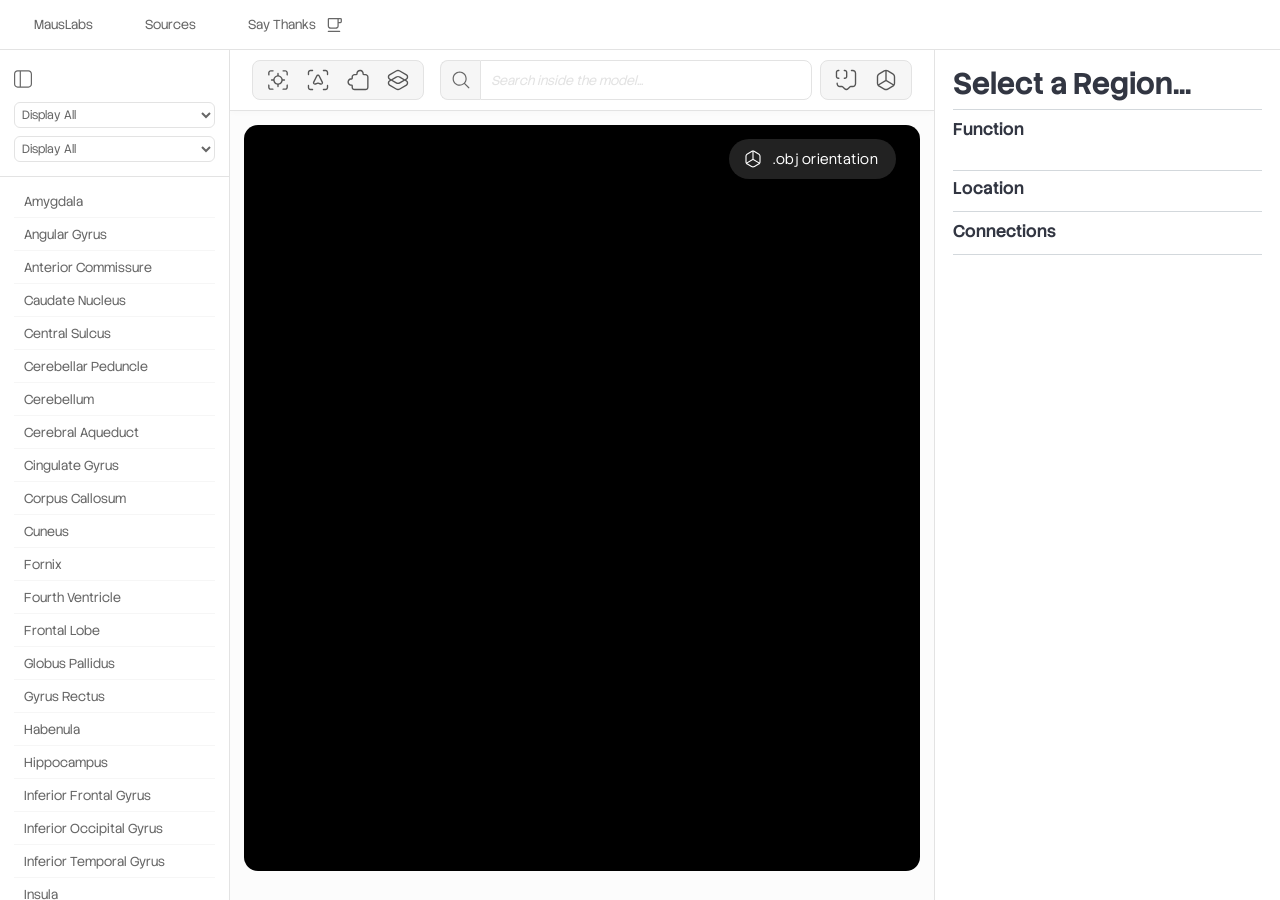
==== commit 4f8441af: "ok" ====
--- a/index.html
+++ b/index.html
@@ -40,11 +40,7 @@
     
   <header class="navbar" role="banner" aria-label="Site">
 
-<a class="index-tog">
-<svg fill="currentColor" width="100pt" height="100pt" version="1.1" viewBox="0 0 100 100" xmlns="http://www.w3.org/2000/svg">
- <path d="m32 79h36c6.6211 0 12-5.3789 12-12v-34c0-6.6211-5.3789-12-12-12h-36c-6.6211 0-12 5.3789-12 12v34c0 6.6211 5.3789 12 12 12zm11-54h25c4.4102 0 8 3.5898 8 8v34c0 4.4102-3.5898 8-8 8h-25zm-19 8c0-4.4102 3.5898-8 8-8h7v50h-7c-4.4102 0-8-3.5898-8-8z"/>
-</svg>  
-</a>
+
 
        <a class="link" href="ethos.html">
         MausLabs
@@ -77,12 +73,21 @@
   <div class="left-hand" id="left-hand">
 
   <div class="searchy">
-      <div class="filtuh">
-        
+    <div class="index-header-wrap">
+
+
+<a class="index-tog">
+<svg fill="currentColor" width="100pt" height="100pt" version="1.1" viewBox="0 0 100 100" xmlns="http://www.w3.org/2000/svg">
+ <path d="m32 79h36c6.6211 0 12-5.3789 12-12v-34c0-6.6211-5.3789-12-12-12h-36c-6.6211 0-12 5.3789-12 12v34c0 6.6211 5.3789 12 12 12zm11-54h25c4.4102 0 8 3.5898 8 8v34c0 4.4102-3.5898 8-8 8h-25zm-19 8c0-4.4102 3.5898-8 8-8h7v50h-7c-4.4102 0-8-3.5898-8-8z"/>
+</svg>  
+</a> 
+</div>   
+
+      <div class="filtuh">        
      <div class="item-sec" id="group-sec">
 
         <select class="filter-items" id="group-filter">
-          <option value="All">No filter</option>
+          <option value="All">Display All</option>
           <option value="Gyri">Cortex only</option>
           <option value="Frontal Lobe">Frontal Lobe</option>
           <option value="Parietal Lobe">Parietal Lobe</option>
@@ -98,14 +103,12 @@
         </select>
 
        <button class="reset-btn" id="reset-group">
-       <svg width="20px" height="20px" version="1.1" viewBox="0 0 100 100" xmlns="http://www.w3.org/2000/svg"><path d="m19.148 51c0 17.09 13.91 31 31 31 15.32 0 28.512-11.422 30.68-26.578 0.23047-1.6406-0.91016-3.1602-2.5391-3.3906-0.80078-0.12109-1.5781 0.078125-2.2188 0.55859-0.64062 0.48047-1.0586 1.1914-1.1719 1.9805-1.75 12.211-12.379 21.422-24.738 21.422-13.789 0-25-11.211-25-25 0-13.789 11.211-25 25-25 7.6992 0 14.859 3.4883 19.641 9.5586 0.12891 0.16016 0.26953 0.30859 0.42188 0.44141h-11.059c-1.6484 0-3 1.3516-3 3 0 1.6484 1.3516 3 3 3h12.02c4.9492 0 8.9805-4.0312 8.9805-8.9805v-12.02c0-1.6484-1.3516-3-3-3-1.6484 0-3 1.3516-3 3v10.422c-5.9219-7.2617-14.629-11.422-24-11.422-17.09 0-31 13.91-31 31z"/></svg>
-
-        </button>
-      </div>
+<svg fill="currentColor" xmlns="http://www.w3.org/2000/svg" height="24px" viewBox="0 -960 960 960" width="24px" fill="#e3e3e3"><path d="M176.15-268.08q-11.63 0-19.85-8.22-8.22-8.23-8.22-19.77 0-11.55 8.22-19.76t19.85-8.21h152.08q11.64 0 19.86 8.23 8.22 8.22 8.22 19.77 0 11.54-8.22 19.75t-19.86 8.21H176.15Zm0-180q-11.63 0-19.85-8.13t-8.22-19.77q0-11.64 8.22-19.85t19.85-8.21h380.04q11.44 0 19.67 8.23 8.22 8.22 8.22 19.86 0 11.64-8.22 19.76-8.23 8.11-19.67 8.11H176.15Zm0-179.8q-11.63 0-19.85-8.23-8.22-8.22-8.22-19.77 0-11.54 8.22-19.75t19.85-8.21h607.89q11.44 0 19.66 8.22t8.22 19.77q0 11.54-8.22 19.75-8.22 8.22-19.66 8.22H176.15Z"/></svg>      
+</div>
 
     <div class="item-sec"  id="func-sec">
         <select class="filter-items" id="function-filter">
-          <option value="All">No filter</option>
+          <option value="All">Display All</option>
           <option value="Personality">Personality</option>
           <option value="Social">Social</option>
           <option value="Memory">Memory</option>
@@ -119,7 +122,7 @@
         </select>
 
         <button class="reset-btn" id="reset-func">
-        <svg xmlns="http://www.w3.org/2000/svg" height="17px" viewBox="0 -1040 960 960" width="17px" fill="currentColor"><path d="M607.46-352.54Q660-405.08 660-480q0-74.92-52.54-127.46Q554.92-660 480-660q-74.92 0-127.46 52.54Q300-554.92 300-480q0 74.92 52.54 127.46Q405.08-300 480-300q74.92 0 127.46-52.54ZM480.07-100q-78.84 0-148.21-29.92t-120.68-81.21q-51.31-51.29-81.25-120.63Q100-401.1 100-479.93q0-78.84 29.92-148.21t81.21-120.68q51.29-51.31 120.63-81.25Q401.1-860 479.93-860q78.84 0 148.21 29.92t120.68 81.21q51.31 51.29 81.25 120.63Q860-558.9 860-480.07q0 78.84-29.92 148.21t-81.21 120.68q-51.29 51.31-120.63 81.25Q558.9-100 480.07-100Zm-.07-60q134 0 227-93t93-227q0-134-93-227t-227-93q-134 0-227 93t-93 227q0 134 93 227t227 93Z"/></svg>
+<svg fill="currentColor" xmlns="http://www.w3.org/2000/svg" height="24px" viewBox="0 -960 960 960" width="24px" fill="#e3e3e3"><path d="M176.15-268.08q-11.63 0-19.85-8.22-8.22-8.23-8.22-19.77 0-11.55 8.22-19.76t19.85-8.21h152.08q11.64 0 19.86 8.23 8.22 8.22 8.22 19.77 0 11.54-8.22 19.75t-19.86 8.21H176.15Zm0-180q-11.63 0-19.85-8.13t-8.22-19.77q0-11.64 8.22-19.85t19.85-8.21h380.04q11.44 0 19.67 8.23 8.22 8.22 8.22 19.86 0 11.64-8.22 19.76-8.23 8.11-19.67 8.11H176.15Zm0-179.8q-11.63 0-19.85-8.23-8.22-8.22-8.22-19.77 0-11.54 8.22-19.75t19.85-8.21h607.89q11.44 0 19.66 8.22t8.22 19.77q0 11.54-8.22 19.75-8.22 8.22-19.66 8.22H176.15Z"/></svg>      
         </button>
       </div>
     </div>
@@ -149,7 +152,8 @@
     <!-- Controls Pill -->
     <div class="hud-group">
       <span class="hud-label">Controls</span>
-      <div class="hud-card model-controls">  
+      <div class="hud-card model-controls">
+        <div class="button-wrapper"> 
         <button id="center-btn" class="ctrl-btn" title="Recenter Model">
           <svg class="inner-btn" fill="currentColor" viewBox="0 0 100 100">
             <path d="m50 71c1.1016 0 2-0.89844 2-2v-5.0703l1.5-0.39063c4.9219-1.2695 8.7695-5.1211 10.039-10.039l0.39063-1.5h5.0781c1.1016 0 2-0.89844 2-2s-0.89844-2-2-2h-5.0781l-0.39063-1.5c-1.2695-4.9219-5.1211-8.7617-10.039-10.039l-1.5-0.39063v-5.0703c0-1.1016-0.89844-2-2-2s-2 0.89844-2 2v5.0703l-1.5 0.39063c-4.9219 1.2695-8.7695 5.1211-10.039 10.039l-0.39063 1.5h-5.0781c-1.1016 0-2 0.89844-2 2s0.89844 2 2 2h5.0781l0.39063 1.5c1.2695 4.9219 5.1211 8.7617 10.039 10.039l1.5 0.39063v5.0703c0 1.1016 0.89844 2 2 2zm-10-21c0-5.5117 4.4883-10 10-10s10 4.4883 10 10-4.4883 10-10 10-10-4.4883-10-10z"/>
@@ -181,32 +185,42 @@
             <path d="m20 59c0 3.25 1.6016 6.2109 4.1719 7.7305l19.559 11.539c3.8711 2.2812 8.6719 2.2812 12.539 0l19.559-11.539c2.5703-1.5195 4.1719-4.4805 4.1719-7.7305 0-3-1.3711-5.75-3.6484-7.3711l-2.3086-1.6289 2.3086-1.6289c2.2891-1.6211 3.6484-4.3711 3.6484-7.3711 0-3.25-1.6016-6.2109-4.1719-7.7305l-19.559-11.539c-1.9219-1.1289-4.0898-1.7305-6.2695-1.7305s-4.3516 0.60156-6.2695 1.7305l-19.559 11.539c-2.5703 1.5195-4.1719 4.4805-4.1719 7.7305 0 3 1.3711 5.75 3.6484 7.3711l2.3086 1.6289-2.3086 1.6289c-2.2891 1.6211-3.6484 4.3711-3.6484 7.3711zm4-18c0-1.8086 0.85938-3.5 2.1992-4.2891l19.559-11.539c2.6094-1.5391 5.8594-1.5391 8.4688 0l19.559 11.539c1.3398 0.78906 2.1992 2.4688 2.1992 4.2891s-0.85938 3.5-2.1992 4.2812l-4.0586 2.3906-13.469-7.9414c-3.8711-2.2812-8.6719-2.2812-12.539 0l-13.469 7.9414-4.0586-2.3906c-1.3398-0.78906-2.1992-2.4688-2.1992-4.2891zm41.801 9-11.57 6.8203c-1.3086 0.76953-2.7695 1.1797-4.2383 1.1797s-2.9297-0.41016-4.2383-1.1797l-11.57-6.8203 11.57-6.8203c2.6094-1.5391 5.8594-1.5391 8.4688 0l11.57 6.8203zm-39.602 4.7109 4.0586-2.3906 13.469 7.9414c3.8711 2.2812 8.6719 2.2812 12.539 0l13.469-7.9414 4.0586 2.3906c1.3398 0.78906 2.1992 2.4688 2.1992 4.2891s-0.85938 3.5-2.1992 4.2812l-19.559 11.539c-1.3086 0.76953-2.7695 1.1797-4.2383 1.1797s-2.9297-0.41016-4.2383-1.1797l-19.559-11.539c-1.3398-0.78906-2.1992-2.4688-2.1992-4.2891 0-1.8203 0.85938-3.5 2.1992-4.2891z"/>
 </svg>
         </button>
-
-        <div class="mm-sep4" role="separator"></div>
-
-        <div class="searchbar">
-          <div class="search-btn">
-            <svg class="magnifying-glass" viewBox="0 0 100 100" fill="currentColor">
-              <path d="m69 45.5c0-12.961-10.539-23.5-23.5-23.5s-23.5 10.539-23.5 23.5 10.539 23.5 23.5 23.5c4.9883 0 9.75-1.5508 13.789-4.4883l1.3789-1.0117 13.91 13.91c0.73828 0.73828 2.0898 0.73828 2.8281 0 0.78125-0.78125 0.78125-2.0508 0-2.8281l-13.91-13.91 1.0117-1.3789c2.9414-4.0391 4.4883-8.8086 4.4883-13.789zm-23.5 19.5c-10.75 0-19.5-8.75-19.5-19.5s8.75-19.5 19.5-19.5 19.5 8.75 19.5 19.5-8.75 19.5-19.5 19.5z"/>
-</svg>
-          </div>
-          <input id="searchbar" class="searchinput" placeholder="Search inside the model..." aria-label="Search">
-        </div>
-      </div>
-    </div>
-
-    <!-- Menu Pill -->
-    <div class="hud-group">
-      <span class="hud-label">Help</span>
-      <div class="hud-card menu-controls">
-
-        <button class="menu-btn report" aria-label="Report Issue" href="mailto" >
-            <svg class="inner-btn report" fill="currentColor" width="1200pt" height="1200pt" version="1.1" viewBox="0 0 1200 1200" xmlns="http://www.w3.org/2000/svg"><path d="m744.72 324c-19.688-33.965-50.699-59.922-87.598-73.328-36.902-13.406-77.34-13.406-114.24 0-36.898 13.406-67.91 39.363-87.598 73.328l-229.8 396c-18.91 32.527-25.734 70.684-19.262 107.75 6.4688 37.062 25.816 70.652 54.633 94.848 28.812 24.195 65.242 37.441 102.87 37.402h472.56c37.625 0.039062 74.055-13.207 102.87-37.402 28.816-24.195 48.164-57.785 54.633-94.848 6.4727-37.066-0.35156-75.223-19.262-107.75zm91.559 564h-472.56c-20.676 0-40.691-7.3086-56.508-20.629-15.812-13.32-26.414-31.801-29.93-52.18-3.5156-20.375 0.28125-41.34 10.719-59.191l229.56-396c17.039-29.406 48.453-47.512 82.441-47.512s65.402 18.105 82.441 47.512l229.56 396c10.445 17.863 14.238 38.844 10.711 59.23-3.5234 20.391-14.145 38.875-29.984 52.191-15.84 13.316-35.875 20.605-56.566 20.578z"/><path d="m600 480c-9.5469 0-18.703 3.793-25.457 10.543-6.75 6.7539-10.543 15.91-10.543 25.457v84c0 12.863 6.8633 24.746 18 31.176 11.137 6.4336 24.863 6.4336 36 0 11.137-6.4297 18-18.312 18-31.176v-84c0-9.5469-3.793-18.703-10.543-25.457-6.7539-6.75-15.91-10.543-25.457-10.543z"/><path d="m636 768c0 19.883-16.117 36-36 36s-36-16.117-36-36 16.117-36 36-36 36 16.117 36 36z"/></svg>Report an Issue
-
-        </button>
-
-      </div>
-    </div>
+        </div> 
+<div class="searchbar">
+      <div class="search-btn">
+      <svg class="magnifying-glass" viewBox="0 0 100 100" fill="currentColor">
+        <path d="m69 45.5c0-12.961-10.539-23.5-23.5-23.5s-23.5 10.539-23.5 23.5 10.539 23.5 23.5 23.5c4.9883 0 9.75-1.5508 13.789-4.4883l1.3789-1.0117 13.91 13.91c0.73828 0.73828 2.0898 0.73828 2.8281 0 0.78125-0.78125 0.78125-2.0508 0-2.8281l-13.91-13.91 1.0117-1.3789c2.9414-4.0391 4.4883-8.8086 4.4883-13.789zm-23.5 19.5c-10.75 0-19.5-8.75-19.5-19.5s8.75-19.5 19.5-19.5 19.5 8.75 19.5 19.5-8.75 19.5-19.5 19.5z"/>
+      </svg>
+      </div>
+      <input id="searchbar" class="searchinput" placeholder="Search inside the model..." aria-label="Search">
+    </div>
+
+
+         <div class="button-wrapper"> 
+        <button class="ctrl-btn" title="Toggle Label">
+          <svg class="inner-btn" fill="currentColor" viewBox="0 0 100 100">
+            <path d="m27.5 47h1.5c1.1016 0 2-0.89844 2-2s-0.89844-2-2-2h-1.5c-1.9297 0-3.5-1.5703-3.5-3.5v-12c0-1.9297 1.5703-3.5 3.5-3.5h1.5c1.1016 0 2-0.89844 2-2s-0.89844-2-2-2h-1.5c-4.1406 0-7.5 3.3594-7.5 7.5v12c0 4.1406 3.3594 7.5 7.5 7.5z"/>
+ <path d="m46.5 43h-1.5c-1.1016 0-2 0.89844-2 2s0.89844 2 2 2h1.5c4.1406 0 7.5-3.3594 7.5-7.5v-12c0-4.1406-3.3594-7.5-7.5-7.5h-1.5c-1.1016 0-2 0.89844-2 2s0.89844 2 2 2h1.5c1.9297 0 3.5 1.5703 3.5 3.5v12c0 1.9297-1.5703 3.5-3.5 3.5z"/>
+ <path d="m70 20h-4c-1.1016 0-2 0.89844-2 2s0.89844 2 2 2h4c3.3086 0 6 2.6914 6 6v31c0 3.3086-2.6914 6-6 6h-5.7891c-1.6289 0-3.2109 0.67188-4.3281 1.8516l-5.4609 5.6992c-0.85938 0.89062-2.0391 1.4102-3.3516 1.4492-1.4414-0.039062-2.6211-0.55078-3.4883-1.4492l-5.4609-5.6992c-1.1289-1.1719-2.6992-1.8516-4.3281-1.8516h-5.7891c-3.3086 0-6-2.6914-6-6v-2c0-1.1016-0.89844-2-2-2-1.1016 0-2 0.89844-2 2v2c0 5.5117 4.4883 10 10 10h6.6484l6.0508 6.3086c1.5781 1.6484 3.7383 2.6016 6.0781 2.6914h0.46094c2.3203-0.078125 4.4805-1.0391 6.0586-2.6797l6.0508-6.3086h6.6484c5.5117 0 10-4.4883 10-10v-31c0-5.5117-4.4883-10-10-10z"/>
+</svg>
+        </button>
+
+
+
+<button id="isolate-btn" class="ctrl-btn" title="Isolate Region">
+<svg class="inner-btn" viewBox="0 0 100 100" fill="currentColor">
+  <path d="m43.84 78.391c1.8711 1.0703 4 1.6406 6.1602 1.6406s4.2891-0.57031 6.1602-1.6406l14.789-8.4492c3.7305-2.1289 6.0508-6.1211 6.0508-10.422v-19.039c0-4.3008-2.3203-8.2891-6.0508-10.422l-14.789-8.4492c-3.75-2.1406-8.5703-2.1406-12.32 0l-14.789 8.4492c-3.7305 2.1289-6.0508 6.1211-6.0508 10.422v19.039c0 4.3008 2.3203 8.2891 6.0508 10.422zm10.34-3.4688c-2.5391 1.4492-5.8086 1.4492-8.3516 0l-14.789-8.4492c-0.44141-0.25-0.83984-0.55859-1.2188-0.87891l20.191-11.93 20.191 11.93c-0.37891 0.32812-0.78125 0.62891-1.2188 0.87891l-14.789 8.4492zm14.789-41.383c2.4883 1.4219 4.0312 4.0781 4.0312 6.9492v19.039c0 0.96094-0.19141 1.8984-0.51172 2.7695l-20.488-12.109v-25.961c0.76172 0.19141 1.4883 0.46875 2.1797 0.85938l14.789 8.4492zm-41.969 6.9414c0-2.8594 1.5391-5.5312 4.0312-6.9492l14.789-8.4492c0.67969-0.39062 1.4219-0.67188 2.1797-0.85938v25.961l-20.488 12.109c-0.32812-0.87891-0.51172-1.8086-0.51172-2.7695z"/>
+</svg>
+</button>
+
+        </div>    
+    
+      </div>
+
+      
+    </div>
+
+    
 
   </div>
 
@@ -222,7 +236,7 @@
         <div class="view-dropdown-container">
           <div id="view-dropdown-trigger" class="view-dropdown-trigger">
             <svg width="30px" height="30px" viewBox="0 0 100 100" fill="currentColor">
- <path d="m20 72.172c0 1.8203 0.71094 3.5391 2 4.8281s3 2 4.8281 2h13.172c1.1016 0 2-0.89844 2-2s-0.89844-2-2-2h-13.109l23.109-20.328 22.98 20.328h-12.98c-1.1016 0-2 0.89844-2 2s0.89844 2 2 2h13.172c1.8203 0 3.5391-0.71094 4.8281-2s2-3 2-4.8281v-13.172c0-1.1016-0.89844-2-2-2s-2 0.89844-2 2v13.172s-0.011719 0.10156-0.011719 0.14844l-23.988-21.219v-26.27l9.5898 9.5898c0.39062 0.39062 0.89844 0.58984 1.4102 0.58984s1.0195-0.19922 1.4102-0.58984c0.78125-0.78125 0.78125-2.0508 0-2.8281l-9.5898-9.5898c-1.2891-1.2891-3-2-4.8281-2-1.8281 0-3.5391 0.71094-4.8281 2l-9.5898 9.5898c-0.78125 0.78125-0.78125 2.0508 0 2.8281 0.78125 0.78125 2.0508 0.78125 2.8281 0l9.5898-9.5898v26.27l-24 21.121v-13.211c0-1.1016-0.89844-2-2-2-1.1016 0-2 0.89844-2 2v13.172z"/>
+<path d="m43.84 78.391c1.8711 1.0703 4 1.6406 6.1602 1.6406s4.2891-0.57031 6.1602-1.6406l14.789-8.4492c3.7305-2.1289 6.0508-6.1211 6.0508-10.422v-19.039c0-4.3008-2.3203-8.2891-6.0508-10.422l-14.789-8.4492c-3.75-2.1406-8.5703-2.1406-12.32 0l-14.789 8.4492c-3.7305 2.1289-6.0508 6.1211-6.0508 10.422v19.039c0 4.3008 2.3203 8.2891 6.0508 10.422zm10.34-3.4688c-2.5391 1.4492-5.8086 1.4492-8.3516 0l-14.789-8.4492c-0.44141-0.25-0.83984-0.55859-1.2188-0.87891l20.191-11.93 20.191 11.93c-0.37891 0.32812-0.78125 0.62891-1.2188 0.87891l-14.789 8.4492zm14.789-41.383c2.4883 1.4219 4.0312 4.0781 4.0312 6.9492v19.039c0 0.96094-0.19141 1.8984-0.51172 2.7695l-20.488-12.109v-25.961c0.76172 0.19141 1.4883 0.46875 2.1797 0.85938l14.789 8.4492zm-41.969 6.9414c0-2.8594 1.5391-5.5312 4.0312-6.9492l14.789-8.4492c0.67969-0.39062 1.4219-0.67188 2.1797-0.85938v25.961l-20.488 12.109c-0.32812-0.87891-0.51172-1.8086-0.51172-2.7695z"/>
 </svg>
             <span id="current-view-label">.obj orientation</span>
           </div>
--- a/lightV10.css
+++ b/lightV10.css
@@ -96,8 +96,8 @@
   flex-grow: 1;
   overflow: hidden;
   background-color: #000000;
-  margin: 0px 20px;
-  border-radius: 20px;
+  margin: 0px 14px;
+  border-radius: 14px;
   border: none;
   display: flex; 
   align-items: center; 
@@ -236,10 +236,9 @@
 }
 
 .mm-sep4 {   
-  height: 24px;
-  width: 3px;
-
-  background: #e3e3e3;
+  height: 22px;
+  width: 1px;
+  background: #c7c7c7;
 }
 
 .ctrl-wrapper{
@@ -281,115 +280,9 @@
 
 
 
-.left-hand{
-  justify-content: center;
-  align-items: center;
-  width: auto;
-  height: var(--main-height);
-  border-right: 1px solid var(--border-1);
-  border-radius: var(--radius);
-  background-color: #fff;
-
-
-  transition: width 0.3s ease, min-width 0.3s ease;
-  width: 19vw;
-  overflow: hidden;
-}
-.left-hand.collapsed {
-  width: 60px;
-  min-width: 60px;
-}
-.left-hand .searchbar,
-.left-hand .index,
-.left-hand .bottom-index {
-  transition: opacity 0.2s ease;
-  opacity: 1;
-}
-
-.left-hand.collapsed .searchbar {
-  opacity: 0;
-  pointer-events: none;
-  width: 0;
-  padding: 0;
-  border: none;
-}
-.left-hand.collapsed .index,
-.left-hand.collapsed .bottom-index {
-  opacity: 0;
-  pointer-events: none; /* Prevents clicking invisible elements */
-}
+
 
 /* Center the  when collapsed */
-
-
-
-.search-container{
-  display: none;
-  background-color: #fafafa;
-  padding: 8px 14px 10px 18px;
-  border-top: 1px solid var(--border-1);
-}
-.search-btn{
-  z-index: 30000;
-  display: flex;
-  justify-content: center;
-  align-items: center;
-  width: 42px;
-
-  background: none;
-  border-radius: 99px 0px 0px 99px;
-}
-
-.magnifying-glass{
-  pointer-events: none; 
-  color: var(--lil-text); 
-  width: 32px;
-  height: auto;
-}
-
-.searchbar{
-  width: 90%;
-  border-radius: 99px;
-  display: flex;
-  max-height: 36px;
-  flex-direction: row;
-}
-.searchinput::placeholder{
-  color: var(--border-1);
-  font-style: italic;
-  font-weight: 320;
-  
-  font-family: 'Stack Sans Headline';
-}
-
-.searchbar:focus-within .search-btn{
- background-color: var(--link-2);
- transition: all 0.3s;
-}
-.searchbar:focus-within .searchinput{
- background-color: #2797ff2d;
- transition: all 0.3s;
-}
-.searchbar:focus-within .magnifying-glass{
-  color: #fff; 
-  transition: all 0.3s;
-}
-
-.searchinput{
-  border-radius: 0px 99px 99px 0px;
-  padding: 10px;
-  width: 100%;
-  font-size: 14px;
-  border: 1px solid #e5e5e5;
-  background-color: #fff;
-  color: none;
-}
-.searchinput:focus{
-  outline: none;
-  background-color: none;
-  border-color: #5db1ff00;
-  color: none;
-}
 
 
 .logo-main{
--- a/master.css
+++ b/master.css
@@ -2,6 +2,8 @@
   --navbar-h: 50px;
   --main-color: #fcfcfc;
   --color3: #eee;
+
+  --page: #fff;
   
   --border-1: #e3e3e3;
   --border-2: #b9c1c7a0;
@@ -9,7 +11,7 @@
   --main-height: calc(100vh - var(--navbar-h));
 
   --big-text: #323642;
-  --lil-text: #676767; font-size: 13px; font-weight: 300;
+  --lil-text: #676767; font-size: 13px; font-weight: 290;
 
   --p-text: #aeaeae;
 
@@ -65,9 +67,9 @@
   align-items: center;
   justify-content: variable;
   gap: 4rem;
-  padding-left: 80px;
+  padding-left: 34px;
 
-  background-color: #fff;
+  background-color: var(--page);
 
 
   border-bottom: 1px solid var(--border-1);
@@ -91,12 +93,13 @@
   display: flex;
   cursor: default;
   transition: color 0.15s ease;
-  position: absolute;
-  left: 20px;
   border-radius: 6px;
+  justify-content: right;
+  margin-left: 2px;
+  margin-top: 2px;
 }
 .index-tog svg{
-  height: 28px;
+  height: 30px;
   width: auto;
 }
 .index-tog:hover{
--- a/info-panel.css
+++ b/info-panel.css
@@ -1,16 +1,15 @@
 
-.panel-section p{ line-height:21px; color: #686e75;
-  font-size: 14px;
+.panel-section p{ line-height:20px; color: var(--lil-text);
+  font-size: 13px;
   font-weight: 280;
-  margin-bottom: 4px
-  ;}
+  margin-bottom: 4px;}
 
 
 .section-label {
   align-items: center;         
-  font-size: 19px;
+  font-size: 17px;
   color: var(--big-text);
-  margin: 4px 0px;
+  margin: 2px 0px;
   font-weight: 600;
 
 }
@@ -29,14 +28,14 @@
   border-left: 1px  solid var(--border-1);
   backdrop-filter: blur(50px);
 
-  background-color: #fff;
-  box-shadow: 0 4px 8px rgba(0, 0, 0, 0.03);
+  background-color: var(--page);
 }
 
 .panel-content {
   overflow-y: auto;
   flex-grow: 1;
 }
+
 
 .info-grid {
   display: grid;
@@ -75,7 +74,7 @@
   display: flex;
   flex-wrap: wrap;
   gap: 8px;
-  margin-top: 12px;
+  margin-top: 8px;
   margin-bottom: 10px;
 }
 
@@ -87,12 +86,14 @@
   color: #406c2d;
   padding: 4px 10px 4px 8px;
   border-radius: 10px;
-  font-size: 12px;
-  font-weight: 500;
-  height: 34px;
+  font-size: 13px;
+  font-weight: 400;
+  height: 32px;
 }
 
 .function-badge svg {
+    height: 17px;
+    width: auto;
   display: block;
   flex-shrink: 0;
   stroke: var(--big-text);
--- a/item-index.css
+++ b/item-index.css
@@ -5,8 +5,7 @@
     overflow-y: auto;
     color: var(--lil-text);
     box-shadow: 0 4px 12px rgba(0, 0, 0, 0.03);
-
-
+    background-color: var(--page);
     padding: 4px 14px 10px 14px;
     border-top: 1px solid var(--border-1);
     cursor: default;
@@ -27,7 +26,7 @@
   all: unset;
   box-sizing: border-box;
   height: 33px;
-  padding-left: 12px;
+  padding-left: 10px;
   width: 100%;
   font-weight: var(--lil-text);
   font-size: var(--lil-text);
@@ -60,20 +59,6 @@
 
 
 
-.searchy{
-  position: relative;
-  align-items: center; 
-  justify-content: center;
-  align-content: center;
-  padding: 6px 6px 6px 12px;
-  box-shadow: 1px 1px 8px 1px #38383800; 
-
-  background-color: #fff;
-}
-
-
-
-
 .item-sec{
   display: flex;
   flex-direction: row;
@@ -84,46 +69,57 @@
 }
 .filtuh{
   gap: 10px;
+  background-color: var(--page);
 }
+.filtuh p{
+    color: #808080;
+    font-size: 12px;
+    margin-top: 6px;
+    margin-left: 10px;
+}
+
 .filter-items{
   cursor: default;
   border: 1px solid var(--border-1);
-  font-size: var(--lil-text);
+  font-size: 12px;
   font-weight: var(--lil-text);
   padding: 3px;
-  border-radius: 0px 6px 6px 0px;
+  border-radius: 6px;
   width: 100%;
-  margin-left: 24px;
 
   font-family: 'Stack Sans Headline';
 
   color: var(--lil-text);
-  transition: ease-in-out 0.1s;
+  transition: ease-in-out 0.0s;
   background-color: #fff;
 }
 
 .filter-items:hover{
-  border-color: var(--link-2);
+    background-color: #eee;
 }
 
 
 .reset-btn{
   background: none;
-  border: none;
+  display: none;
+  border: 1px solid var(--border-1);
   position: absolute;
-  color: #f0ffe7; 
+  color: var(--lil-text); 
 
-  background-color: #eee;
-  border-right: 0px;
-  border-radius:50px;
-  height: 26px;
-  width: 26px;
-
+  background-color: #fff;
+  border-radius:6px 0px 0px 6px;
+  height: 25.5px;
+  width: 25.5px;
+  align-items: center;
   cursor: pointer;
 }
+.reset-btn svg{
+    margin-top: 2px;
+    height: 20px;
+    width: auto;
+}
 .reset-btn:hover{
-  color: #f8fcf0;
-  background-color: #33b533;
+  color: #b9b9b9;
   cursor: pointer;
   transition: all 0.3s;
 }
@@ -139,3 +135,46 @@
   right: 30px;
   top: 66px;
 }
+
+
+
+.left-hand{
+  justify-content: center;
+  align-items: center;
+  width: auto;
+  height: var(--main-height);
+  border-right: 1px solid var(--border-1);
+  border-radius: var(--radius);
+  background-color: #fff;
+
+
+  transition: width 0.3s ease, min-width 0.3s ease;
+  width: 18vw;
+  overflow: hidden;
+}
+.left-hand.collapsed {
+  width: 60px;
+  min-width: 60px;
+}
+.left-hand .searchbar,
+.left-hand .index,
+.left-hand .bottom-index {
+  transition: opacity 0.2s ease;
+  opacity: 1;
+}
+
+.left-hand.collapsed .searchbar {
+  opacity: 0;
+  pointer-events: none;
+  width: 0;
+  padding: 0;
+  border: none;
+}
+.left-hand.filter-items{
+    display: none;
+}
+.left-hand.collapsed .index,
+.left-hand.collapsed .bottom-index {
+  opacity: 0;
+  pointer-events: none; /* Prevents clicking invisible elements */
+}
--- a/model-controls.css
+++ b/model-controls.css
@@ -1,9 +1,17 @@
+.hud-label {
+  font-size: 12px;
+  font-weight: 360;
+  color: #77797b;
+  padding-left: 4px;
+  display: none;
+}
+
+
+
 
 /* Master Bottom Dock (Normal flow layout) */
 .bottom-hud-container {
-  display: flex;
-  justify-content: space-between;
-  align-items: flex-end;
+
   gap: 12px;
   width: 100%;
 }
@@ -12,45 +20,51 @@
   display: flex;
   flex-direction: column;
   gap:4px;
-  pointer-events: auto; /* Re-enables clicking the cards */
-}
-
-.hud-label {
-  font-size: 14px;
-  font-weight: 360;
-  color: #77797b;
-  display: none;
-  padding-left: 8px;
-}
+  padding: 6px 14px;
+  background-color: var(--page);
+  border-bottom: 1px solid var(--border-1);
+  pointer-events: auto; 
+  box-shadow: 0 2px 6px rgba(0, 0, 0, 0.02);
+
+}
+
 
 .hud-card {
   display: flex;
   align-items: center;
-  background-color: #ffffff;
-  border-bottom: 1px solid #eaeaea;
-  box-shadow: 0 2px 6px rgba(0, 0, 0, 0.02);
 }
 
 .model-controls {
   position: static; /* Removes absolute positioning */
-  padding: 10px 20px;
-  gap:12px;
-  width: 130%;
-}
-
+  padding: 4px 8px;
+  gap:8px;
+  width: 100%;
+  background-color: #2727d600;
+  border-radius: 8px;
+}
+.button-wrapper{
+    background-color: #f6f6f6;
+    border: 1px solid var(--border-1);
+    display: flex;
+    flex-direction: row;
+    border-radius: 8px;
+  height: 40px;
+    gap: 6px;
+    padding: 0px 8px;
+}
 .menu-controls {
   padding: 8px 8px;
   gap: 10px;
 }
 
 .menu-btn {
-  height: 36px;
+  height: 30px;
   background-color: #f7ebe7;
   border: none;
   border-radius: 999px;
   cursor: pointer;
   transition: background-color 0.15s ease;
-  display: flex;
+  display: none;
   align-items: center;
   font-size: 14px;
   padding-right: 12px;
@@ -184,11 +198,10 @@
 .ctrl-btn{
   align-items: center;
   display: flex;
-  gap: 6px;
   transition: 0.1s ease;
   color: #555555;
 
-  background: #f1f1f1;
+  background: none;
   border: none;
   border-radius: var(--radius);
 
@@ -207,7 +220,7 @@
   color: #fff;
 }
 .inner-btn{
-  height: 33px;
+  height: 34px;
   padding: 0px;
   width: auto;
 }.inner-btn.report{
@@ -228,9 +241,9 @@
   pointer-events: auto; /* Ensure clicks register */
   z-index: 20; 
   background-color: #2c2c2cc9;
-  border-radius: 8px;
+  border-radius:90px;
   color: white;
-  padding: 4px 16px 4px 10px;
+  padding: 6px 18px 6px 10px;
 }
 
 /* The Trigger Button */
@@ -248,4 +261,95 @@
   font-size: 14px;
   font-weight: 260;
   letter-spacing: 0.5px;
-}+}
+
+
+
+.searchy{
+  position: relative;
+  align-items: center; 
+  justify-content: center;
+  align-content: center;
+  padding: 6px;
+  box-shadow: 1px 1px 8px 1px #38383800; 
+
+  background-color: #fff;
+}
+
+.index-header-wrap{
+    display: flex;
+    align-items: center;
+    justify-content: space-between;
+    margin-top: 6px;
+    margin-right: 8px;
+}
+
+
+.search-btn{
+  z-index: 30000;
+  display: flex;
+  justify-content: center;
+  align-items: center;
+  width: 46px;
+  border: 1px solid var(--border-1);
+  border-right: none;
+  background: #f6f6f6;
+  border-radius: 8px 0px 0px 8px;
+  margin-left: 8px;
+}
+
+.magnifying-glass{
+  pointer-events: none; 
+  color: var(--lil-text); 
+  width: 30px;
+  height: auto;
+}
+
+.searchbar{
+  width: 100%;
+  border-radius: 8px;
+  display: flex;
+  flex-direction: row;
+  height: 40px;
+}
+.searchinput::placeholder{
+  color: var(--border-1);
+  font-style: italic;
+  font-size: 13px;
+  font-weight: 320;
+  font-family: 'Stack Sans Headline';
+}
+
+.searchbar:focus-within .search-btn{
+ background-color: var(--link-2);
+ transition: all 0.3s;
+}
+.searchbar:focus-within .searchinput{
+ background-color: #2797ff2d;
+ transition: all 0.3s;
+}
+.searchbar:focus-within .magnifying-glass{
+  color: #fff; 
+  transition: all 0.3s;
+}
+
+.searchinput{
+  border-radius: 0px 8px 8px 0px;
+  padding: 10px;
+  width: 100%;
+  font-size: 14px;
+  border: 1px solid var(--border-1);
+  background-color: #fff;
+  color: none;
+  cursor: default;
+
+}
+.searchinput:focus{
+  outline: none;
+  background-color: none;
+  border-color: #5db1ff00;
+  color: none;
+}
+
+
+
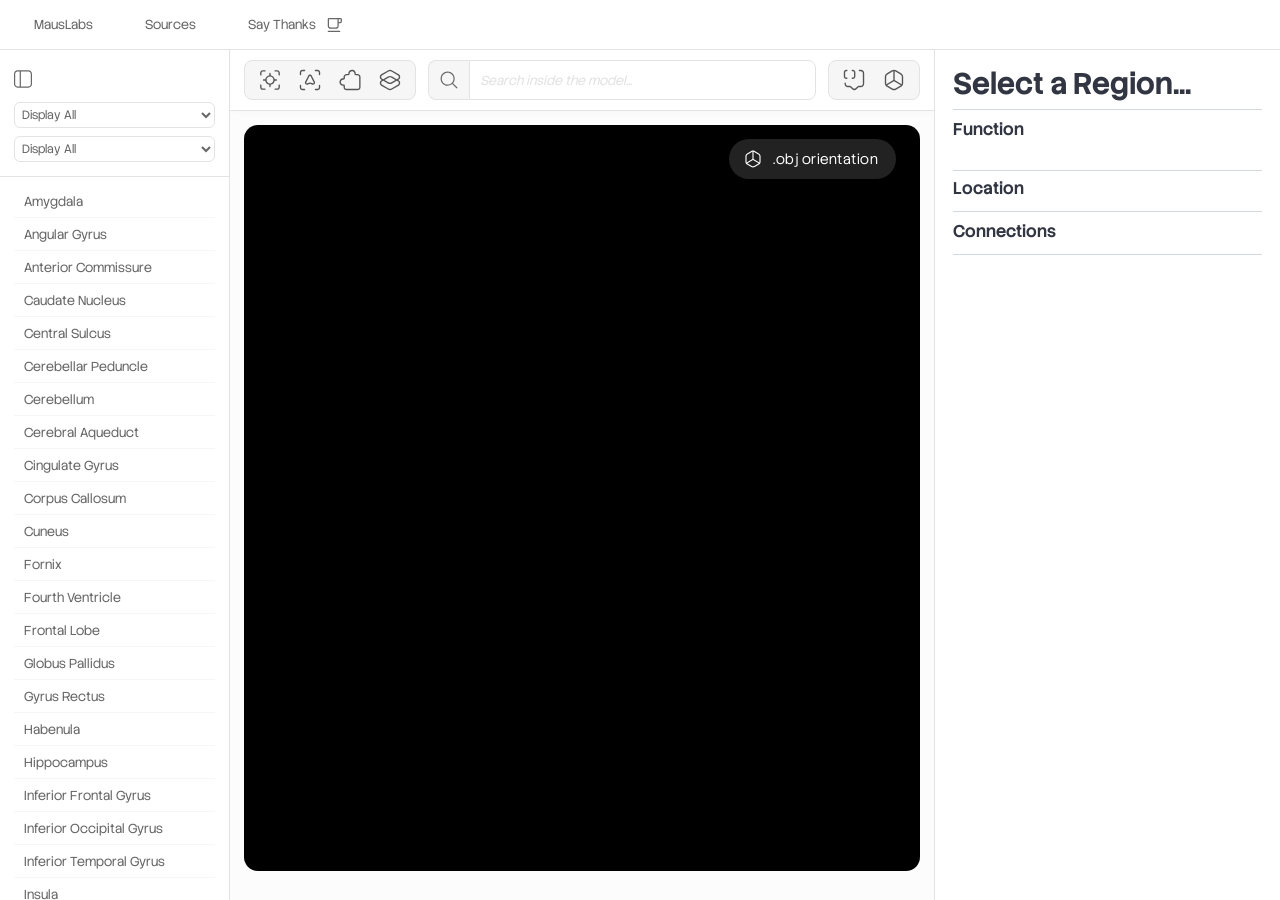
==== commit 6b1d0e06: "Update index.html" ====
--- a/index.html
+++ b/index.html
@@ -42,7 +42,7 @@
 
 
 
-       <a class="link" href="ethos.html">
+       <a class="link" href="https://mauslabs.netlify.app/">
         MausLabs
        </a>
 
--- a/model-controls.css
+++ b/model-controls.css
@@ -36,8 +36,8 @@
 
 .model-controls {
   position: static; /* Removes absolute positioning */
-  padding: 4px 8px;
-  gap:8px;
+  padding: 4px 0px;
+  gap:12px;
   width: 100%;
   background-color: #2727d600;
   border-radius: 8px;
@@ -48,7 +48,7 @@
     display: flex;
     flex-direction: row;
     border-radius: 8px;
-  height: 40px;
+    height: 40px;
     gap: 6px;
     padding: 0px 8px;
 }
@@ -295,7 +295,6 @@
   border-right: none;
   background: #f6f6f6;
   border-radius: 8px 0px 0px 8px;
-  margin-left: 8px;
 }
 
 .magnifying-glass{
